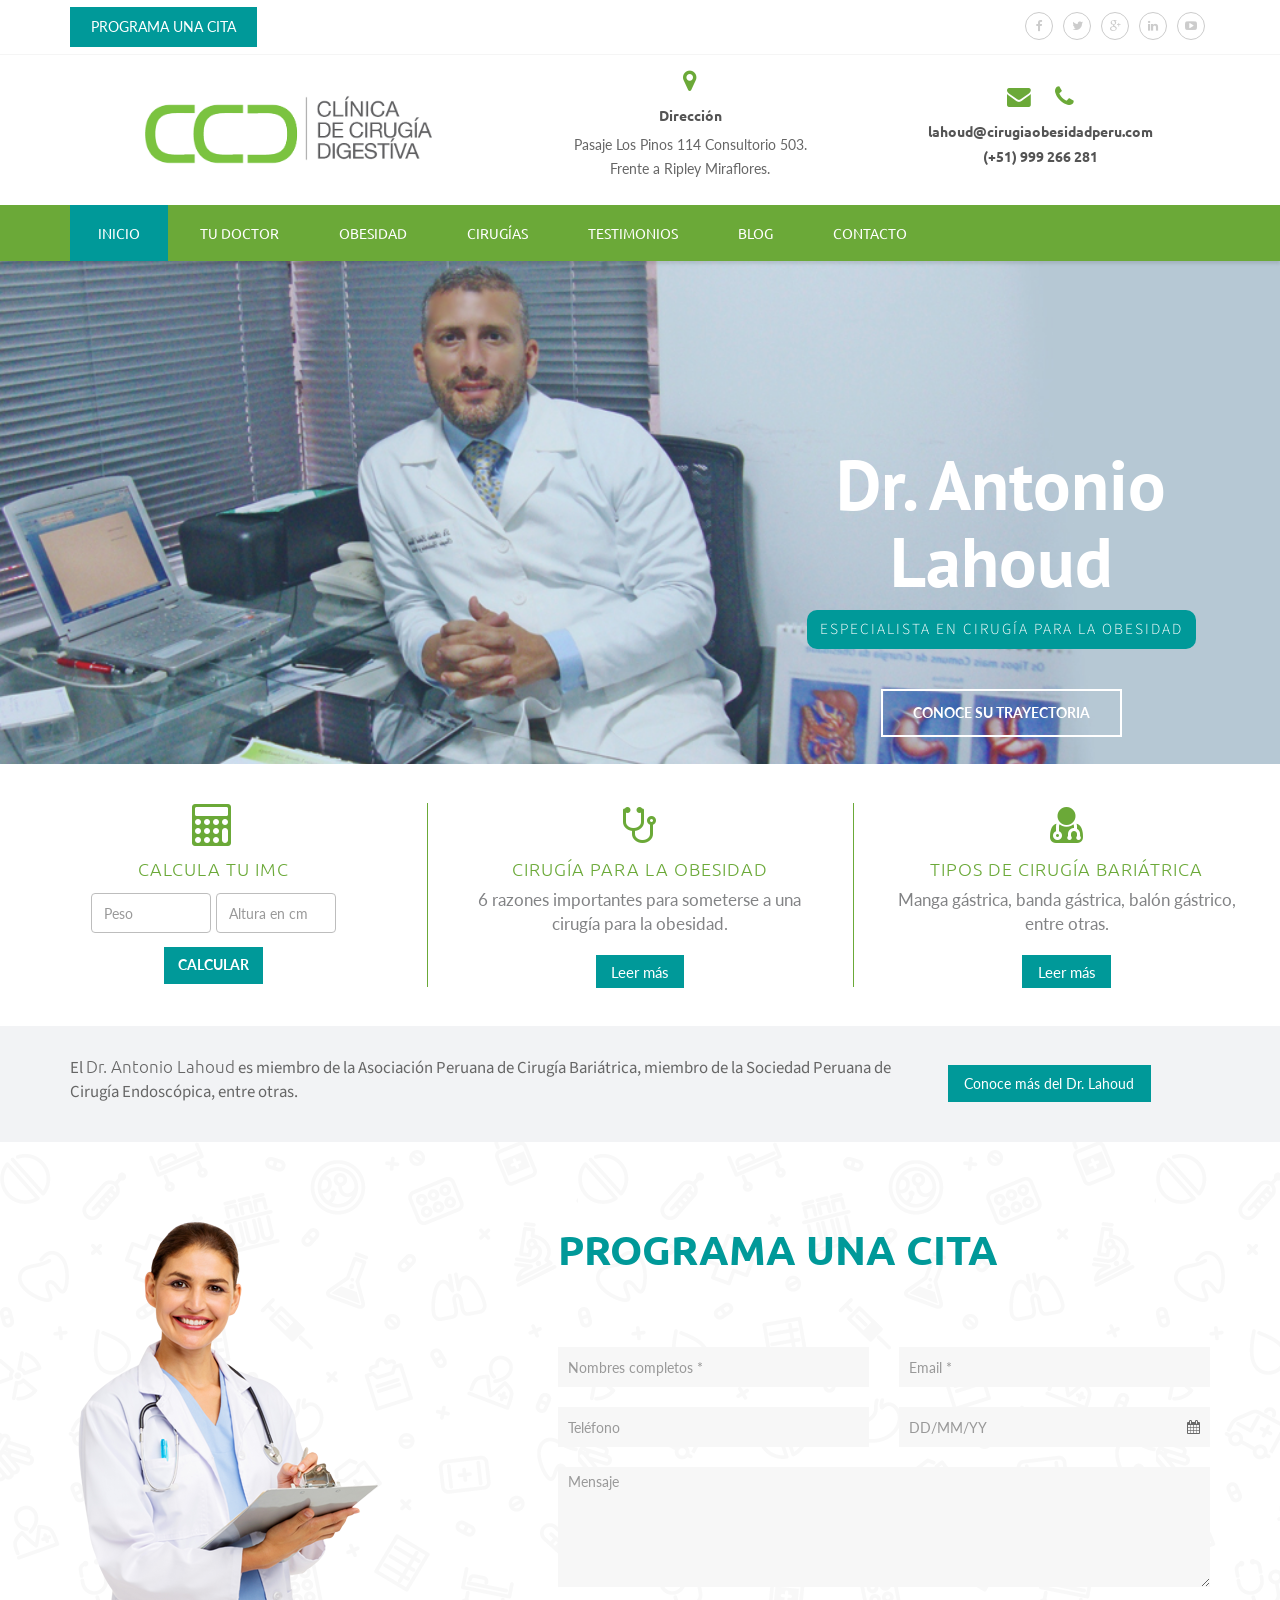
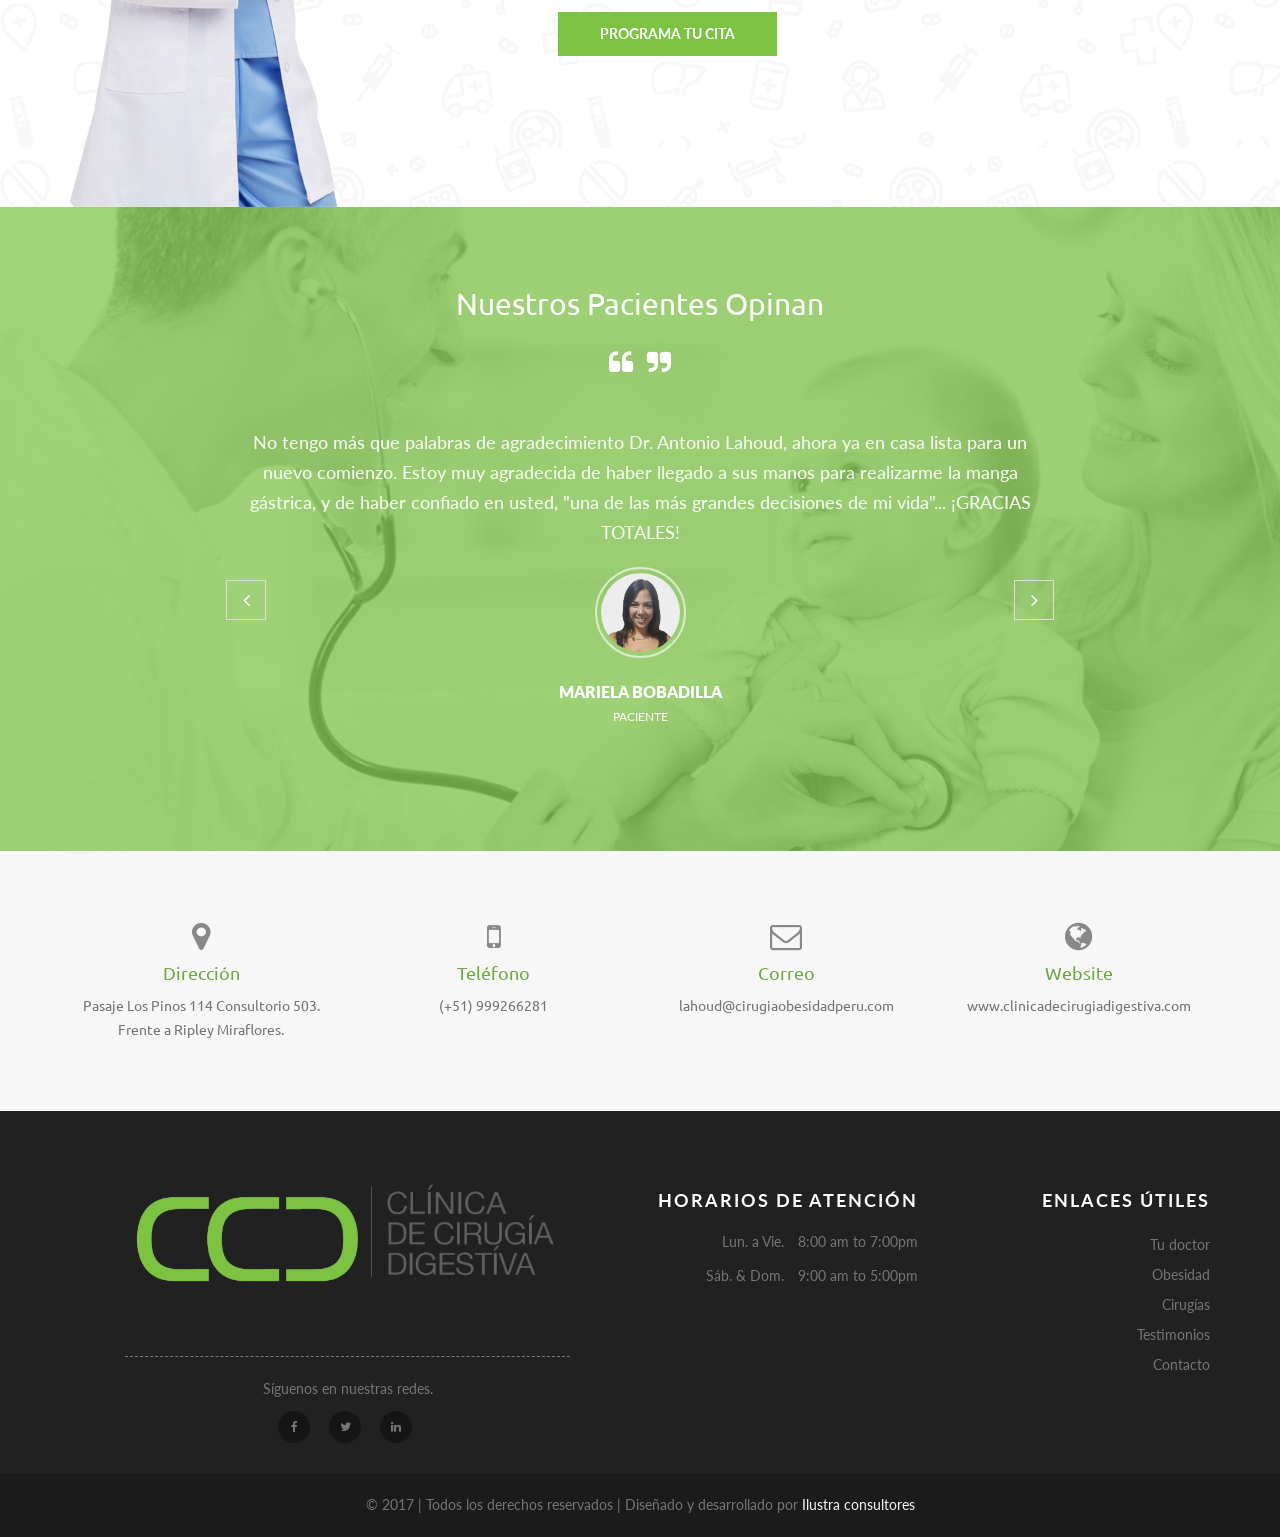
==== index.html @ 81f784bb "Avance website 50%" ====
<!DOCTYPE html>
<html lang="es">
<head>
<meta charset="utf-8">
<meta name="viewport" content="width=device-width, initial-scale=1">
<meta http-equiv="X-UA-Compatible" content="ie=edge">
<title>Dr. Antonio Lahoud | Cirujano Bariátrico </title>
<meta name="keywords" content="">
<meta name="description" content="">
<meta name="author" content="Dr. Antonio Lahoud">
<meta name="theme-color" content="#7bc340">
<link rel="apple-touch-icon" sizes="180x180" href="images/favicons/apple-touch-icon.png">
<link rel="icon" type="image/png" sizes="32x32" href="images/favicons/favicon-32x32.png">
<link rel="icon" type="image/png" sizes="16x16" href="images/favicons/favicon-16x16.png">
<link rel="manifest" href="images/favicons/manifest.json">
<link rel="mask-icon" href="images/favicons/safari-pinned-tab.svg" color="#5bbad5">

<!-- FONTS ONLINE -->
<link href='http://fonts.googleapis.com/css?family=Raleway:500,600,700,100,800,900,400,200,300' rel='stylesheet' type='text/css'>

<!--MAIN STYLE-->
<link href="css/bootstrap.min.css" rel="stylesheet" type="text/css">
<link href="css/main.css" rel="stylesheet" type="text/css">
<link href="css/style.css" rel="stylesheet" type="text/css">
<link href="css/responsive.css" rel="stylesheet" type="text/css">
<link href="css/animate.css" rel="stylesheet" type="text/css">
<link href="css/font-awesome.min.css" rel="stylesheet" type="text/css">
<link href="css/ionicons.min.css" rel="stylesheet" type="text/css">
<link href="css/version.css" rel="stylesheet" type="text/css">

<!-- HTML5 Shim and Respond.js IE8 support of HTML5 elements and media queries -->
<!-- WARNING: Respond.js doesn't work if you view the page via file:// -->
<!--[if lt IE 9]>
    <script src="https://oss.maxcdn.com/libs/html5shiv/3.7.0/html5shiv.js"></script>
    <script src="https://oss.maxcdn.com/libs/respond.js/1.4.2/respond.min.js"></script>
<![endif]-->

</head>
<body>

<!-- Page Wrap ===========================================-->
<div id="wrap">

  <!-- TOP BAR ===========================================-->
  <div class="top-bar light">
    <div class="container">
      <ul class="pull-left">
        <li class="btn-call"><a href="index.html">Programa una cita</a></li>
      </ul>

      <!-- SOCIAL ICONS ===========================================-->
      <ul class="social_icons">
        <li class="facebook"><a href="#."><i class="fa fa-facebook"></i> </a></li>
        <li class="twitter"><a href="#."><i class="fa fa-twitter"></i> </a></li>
        <li class="googleplus"><a href="#."><i class="fa fa-google-plus"></i> </a></li>
        <li class="linkedin"><a href="#."><i class="fa fa-linkedin"></i> </a></li>
        <li class="youtube"><a href="#."><i class="fa fa-youtube-play"></i> </a></li>
      </ul>
    </div>
  </div>
  <!-- HEADER ===========================================-->
  <header>
  <div class="container" id="header-brand">
    <div class="row">
      <div class="col-12 col-md-5 text-center item">
        <img src="images/logo.png" class="img-responsive" alt="">
      </div>
      <div class="col-12 col-md-3 text-center item">
        <i class="fa fa-map-marker"></i>
        <h4>Dirección</h4>
        <p>Pasaje Los Pinos 114 Consultorio 503. <br> Frente a Ripley Miraflores.</p>
      </div>
      <div class="col-12 col-md-4 text-center item">
        <i class="fa fa-envelope margin-r-20"></i>
        <i class="fa fa-phone"></i>
        <h4>lahoud@cirugiaobesidadperu.com</h4>
        <h4>(+51) 999 266 281</h4>
      </div>
    </div>
  </div>
  <div class="container-fluid" id="mainmenu">
    <!--======= LOGO =========-->
    <!--<div class="logo"> <a href="index.html"><img src="images/logo.png" alt="" ></a> </div>-->
    <!--======= NAVIGATION =========-->
     <nav class="webimenu container">
        <ul id="ownmenu" class="ownmenu">
          <li class="active"><a href="index.html">Inicio</a></li>
          <li><a href="02-about-us-1.html">Tu doctor</a></li>
          <li><a href="obesidad.html">Obesidad </a>
            <ul class="dropdown">
              <li><a href="services.html">SERVICES</a></li>
              <li><a href="services-1.html">SERVICES 2</a></li>
            </ul>
          </li>
          <li><a href="03-department.html">Cirugías </a> </li>
          <li><a href="05-doctors.html">Testimonios </a>
            <ul class="dropdown">
              <li><a href="gallery.html">GALLERY</a></li>
              <li><a href="gallery-2-col.html">GALLERY 2 col</a></li>
              <li><a href="gallery-3-col.html">GALLERY 3 col</a></li>
              <li><a href="gallery-4-col.html">GALLERY 4 col</a></li>
            </ul>
          </li>
          <li><a href="index.html">Blog</a>
            <!--======= MEGA MENU =========-->
            <div class="megamenu full-width">
              <div class="row nav-post">
                <div class="col-sm-6 boder-da-r">
                  <ul>
                    <li><a href="index.html">Home</a></li>
                    <li><a href="index-1.html">Home Slider</a></li>
                    <li><a href="index-2.html">Home 2</a></li>
                    <li><a href="index-header.html">header 1</a></li>
                    <li><a href="appointment.html">Appointment</a></li>
                    <li><a href="02-about-us.html">About</a></li>
                    <li><a href="02-about-us-1.html">About 2</a></li>
                    <li><a href="services.html">SERVICES</a></li>
                    <li><a href="services-1.html">SERVICES 2</a></li>
                    <li><a href="03-department.html">Department</a></li>
                    <li><a href="04-department-detail.html">Department Detail</a></li>
                    <li><a href="team.html">TEAM</a></li>
                    <li><a href="05-doctors.html">Doctors</a></li>
                    <li><a href="05-doctors-1.html">Doctors 2</a></li>
                  </ul>
                </div>
                <div class="col-sm-6">
                  <ul>
                    <li><a href="gallery.html">GALLERY</a></li>
                    <li><a href="gallery-2-col.html">GALLERY 2 col</a></li>
                    <li><a href="gallery-3-col.html">GALLERY 3 col</a></li>
                    <li><a href="gallery-4-col.html">GALLERY 4 col</a></li>
                    <li><a href="07-timetable.html">Timetable</a></li>
                    <li><a href="08-blog.html">Blog</a></li>
                    <li><a href="09-blog-single.html">Blog Single</a></li>
                    <li><a href="10-shop.html">Shop</a></li>
                    <li><a href="11-product-detail.html">Product Detail</a></li>
                    <li><a href="12-contact.html">Contact</a></li>
                    <li><a href="shortcodes.html">Shortcodes</a></li>
                    <li><a href="coming-soon.html">Coming Soon</a></li>
                    <li><a href="404.html">404</a></li>
                  </ul>
                </div>
              </div>
            </div>
          </li>
          <li><a href="12-contact.html">Contacto</a> </li>
        </ul>
      </nav>
    </div>
  </header>

  <!--======= BANNER =========-->
  <div class="home-3">
    <div id="banner" class="bnr-2">
      <div class="flex-banner">
        <ul class="slides">
          <!--======= SLIDER =========-->
          <li> <img src="images/slider-images/slider-1.jpg" alt="" >
            <div class="container">

              <!--======= SLIDER INNER DETAILS =========-->
              <div class="bnr-info caption right">
                <h2>Dr. Antonio Lahoud</h2>
                <p>Especialista en cirugía para la obesidad</p>

                <!-- Small Facts -->
                <a href="#." class="btn btn-1">Conoce su trayectoria</a> </div>
            </div>
          </li>

        </ul>
      </div>
    </div>
  </div>

  <!--======= CONTENT =========-->
  <div class="content">


    <!--======= SERVICES =========-->
    <section id="services">
      <div class="container-fluid">
        <ul class="row">
          <li class="col-md-4"> <i class="fa fa-calculator"></i>
            <h5>Calcula tu IMC</h5>
            <form class="form-imc text-center" action="" method="post">
              <div class="form-group row">
                <div class="col-md-4">
                  <input type="text" class="form-control col-lg-6" name="peso" placeholder="Peso"value="">
                </div>
                <div class="col-md-4">
                  <input type="text" name="altura" class="form-control col-sm-6" placeholder="Altura en cm"value="">
                </div>
              </div>
              <button class="btn btn-6" type="submit">Calcular</button>
            </form>
          </li>
          <li class="col-md-4"> <i class="fa fa-stethoscope"></i>
            <h5>Cirugía para la obesidad</h5>
            <p>6 razones importantes para someterse a una cirugía para la obesidad.</p>
            <a href="#">Leer más</a>
          </li>
          <li class="col-md-4"> <i class="fa fa-user-md"></i>
            <h5>Tipos de cirugía bariátrica</h5>
            <p>Manga gástrica, banda gástrica, balón gástrico, entre otras.</p>
            <a href="#">Leer más</a>
          </li>

        </ul>
      </div>
    </section>

    <section id="sign">
      <div class="container">
        <div class="row">
          <div class="col-md-9">
            <p>
              El <strong>Dr. Antonio Lahoud</strong> es miembro de la Asociación Peruana de Cirugía Bariátrica, miembro de la Sociedad Peruana de Cirugía Endoscópica, entre otras.
            </p>
          </div>
          <div class="col-md-3">
            <a href="#">Conoce más del Dr. Lahoud</a>
          </div>
        </div>
      </div>
    </section>

    <!--======= WHY CHOOSE US =========-->
    <!--<div id="why-choose">
      <div class="container">
        <div class="row">

          <!--Tittle--
          <div class="col-lg-3">
            <div class="tittle">
              <h2>Why Choose Us</h2>
            </div>
          </div>

          <!-- Services Row --
          <div class="col-lg-9">
            <ul class="row">

              <!-- Section --
              <li class="col-sm-4">
                <h6>Medical Counseling</h6>
                <p>Cum sociis natoque penatibus et magnis dis parturient montesmus. Nunc finibus sit amet gravida. </p>
              </li>
              <!-- Section --
              <li class="col-sm-4">
                <h6>Professional services</h6>
                <p>Cum sociis natoque penatibus et magnis dis parturient montesmus. Nunc finibus sit amet gravida. </p>
              </li>
              <!-- Section --
              <li class="col-sm-4">
                <h6>24 Hours service</h6>
                <p>Cum sociis natoque penatibus et magnis dis parturient montesmus. Nunc finibus sit amet gravida. </p>
              </li>
            </ul>
            <ul class="row">

              <!-- Section --
              <li class="col-sm-4">
                <h6>Qualified medical facilities</h6>
                <p>Cum sociis natoque penatibus et magnis dis parturient montesmus. Nunc finibus sit amet gravida. </p>
              </li>
              <!-- Section --
              <li class="col-sm-4">
                <h6>Top level doctors</h6>
                <p>Cum sociis natoque penatibus et magnis dis parturient montesmus. Nunc finibus sit amet gravida. </p>
              </li>
              <!-- Section --
              <li class="col-sm-4">
                <h6>Dedicated patient care</h6>
                <p>Cum sociis natoque penatibus et magnis dis parturient montesmus. Nunc finibus sit amet gravida. </p>
              </li>
            </ul>
          </div>
        </div>
      </div>

      <!-- Image Responsive --
      <div class="text-center"> <img class="img-responsive" src="images/why-choose-img.jpg" alt=""> </div>
    </div>-->

    <!--======= INTRO =========-
    <section class="intro">
      <div class="container">
        <div class="intro-in">
          <!--Tittle-
          <div class="tittle">
            <h3>We are a team of young
              professionals passionate in our work.</h3>
          </div>

          <!--Text Section-
          <ul class="row">
            <li class="col-md-6">
              <p>Duis autem vel eum iriure dolor in hendrerit n vuew lputate velit esse molestie consequat, vel illum dolore eufe ugiat nulla facilisis at vero.</p>
            </li>
            <li class="col-md-6">
              <p>Mirum est notare quam littera gothica, quam nunc putamus parum claram, anteposuerit litterarum seacula quarta decima quinta decima. </p>
            </li>
          </ul>
          <a href="#." class="btn">Make an appoitment</a> <a href="#." class="btn btn-1">View timetable</a> </div>
      </div>
    </section>-->

    <!--======= Blog =========-
    <section class="blog">
      <div class="container">

        <!--======= Blog POST 2nd ROW =========-
        <ul class="row">

          <!-- Blog Post 2 --
          <li class="col-md-4">
            <!-- Post Image --
            <div class="post-img up"> <img class="img-responsive" src="images/blog-img-2.jpg" alt="" > </div>
            <!-- Post Text Sec --
            <div class="col-md-12 text-section text-center"> <a href="#.">A Vital Measure: Your Surgeon’s Skill</a> <span>post by <strong>John Doe</strong> on <strong>April 5th, 2015</strong></span>
              <hr>
              <p>Claritas est etiam processus dynamicus, qui sequ itur mutationem consuetudium lectorum. Mirum est notare quam littera.</p>
            </div>
          </li>

          <!-- Blog Post 4 --
          <li class="col-md-4">
            <!-- Post Text Sec --
            <div class="text-section text-center"> <a href="#.">Spending More and Getting Less for Health Care</a> <span>post by <strong>John Doe</strong> on <strong>April 5th, 2015</strong></span>
              <hr>
              <p>Claritas est etiam processus dynamicus, qui sequ itur mutationem consuetudium lectorum. Mirum est notare quam littera.</p>
            </div>
            <!-- Post Image --
            <div class="post-img down"> <img class="img-responsive" src="images/blog-img-3.jpg" alt="" > </div>
          </li>

          <!-- Blog Post 4 --
          <li class="col-md-4">

            <!-- Post Image --
            <div class="post-img up"> <img class="img-responsive" src="images/blog-img-4.jpg" alt="" > </div>

            <!-- Post Text Sec --
            <div class="text-section text-center"> <a href="#.">Emergency Rooms Are No Place for the Elderly</a> <span>post by <strong>John Doe</strong> on <strong>April 5th, 2015</strong></span>
              <hr>
              <p>Claritas est etiam processus dynamicus, qui sequ itur mutationem consuetudium lectorum. Mirum est notare quam littera.</p>
            </div>
          </li>
        </ul>
      </div>
    </section>-->

    <!--======= MAKE AN APPOINTMENT =========-->
    <section class="make-oppient">
      <div class="appointment">
        <div class="container">
          <div class="row">
          <!--======= Image =========-->
            <div class="col-sm-5"> <img class="img-responsive" src="images/oppitent-img.png" alt="" > </div>
            <div class="col-sm-7">

              <!--======= FORM =========-->
              <div class="tittle">
                <h2>PROGRAMA UNA CITA</h2>
              </div>
              <form role="form" id="appointment" method="post">
                <ul class="row">
                  <li class="col-sm-6">
                    <input type="text" class="form-control" id="name" name="name" placeholder="Nombres completos * ">
                  </li>
                  <li class="col-sm-6">
                    <input type="email" class="form-control" id="email" name="email" placeholder="Email * ">
                  </li>
                  <li class="col-sm-6">
                    <input type="text" class="form-control"  name="phone" id="phone" placeholder="Teléfono" >
                  </li>
                  <!--<li class="col-sm-6">
                    <select class="form-control selectpicker" name="select1" id="select1">
                      <option selected>Select Department</option>
                      <option>Dental</option>
                      <option>Cardiology</option>
                      <option>For disabled</option>
                      <option>Ophthalmology</option>
                      <option>Emergency</option>
                      <option>X-ray</option>
                    </select>
                  </li>-->
                  <li class="col-sm-6">
                    <input type="text" name="datepicker" class="form-control" id="datepicker" placeholder="DD/MM/YY">
                    <i class="fa fa-calendar"></i> </li>
                  <li class="col-sm-12">
                    <textarea class="form-control" name="message" id="message" rows="5" placeholder="Mensaje"></textarea>
                  </li>
                  <li class="col-sm-12">
                    <button type="submit" value="submit" class="btn" id="btn_submit">Programa tu cita</button>
                  </li>
                </ul>
              </form>
            </div>
          </div>
        </div>
      </div>
    </section>

    <!--======= Department =========
    <section class="department">

      <!-- Tab Panel -
      <div role="tabpanel">
        <div class="dep-sec-nav ab-cnter">
          <!-- Nav tabs -
          <ul class="nav nav-tabs" role="tablist">
            <li role="presentation" class="active"><a href="#depart" role="tab" data-toggle="tab">OverView</a></li>
            <li role="presentation"><a href="#dental" role="tab" data-toggle="tab">Dental</a></li>
            <li role="presentation"><a href="#cardiology" role="tab" data-toggle="tab">Cardiology </a></li>
            <li role="presentation"><a href="#for-disabled" role="tab" data-toggle="tab">For disabled </a></li>
            <li role="presentation"><a href="#ophthalmology" role="tab" data-toggle="tab">Ophthalmology </a></li>
            <li role="presentation"><a href="#emergency" role="tab" data-toggle="tab"> Emergency </a></li>
            <li role="presentation"><a href="#x-ray" role="tab" data-toggle="tab"> X-ray</a></li>
          </ul>
        </div>

        <!-- Tab Content -
        <div class="tab-content">
          <div role="tabpanel" class="tab-pane fade in active" id="depart">
            <!-- Depatment Dental Background -
            <div class="dep-sec-img img-bg-dep">
              <!-- Depatment Dental Image --
              <div class="depart-bg-over"></div>
            </div>
            <!-- Depatment Text Section --
            <div class="dep-sec-txt text-left">
              <div class="tittle">
                <h2>Our Departments</h2>
              </div>
              <p>We are a team of young professionals passionate in our work. We work in a friendly and efficient using the latest technologies and sharing our expertise to make a diagnosis and implement cutting-edge therapies.</p>
              <br>
              <p>Claritas est etiam processus dynamicus, qui sequitur mut ationem consuetudium lectorum. Mirum est notare quam littera gothica, quam nunc putamus parum claram, antep osuerit litterarum formas humanitatis per seacula quarta decima et quinta decima. </p>
              <!-- Small Facts --
              <ul class="fact row">
                <li class="col-sm-6">
                  <p><i class="ion-erlenmeyer-flask"></i>Qualified Staff of Doctors</p>
                </li>
                <li class="col-sm-6">
                  <p><i class="ion-erlenmeyer-flask"></i>Feel like you are at Home Services</p>
                </li>
                <li class="col-sm-6">
                  <p><i class="ion-erlenmeyer-flask"></i>24x7 Emergency Services</p>
                </li>
                <li class="col-sm-6">
                  <p><i class="ion-erlenmeyer-flask"></i>Save your Money and Time with us</p>
                </li>
                <li class="col-sm-6">
                  <p><i class="ion-erlenmeyer-flask"></i>Medicine Research</p>
                </li>
                <li class="col-sm-6">
                  <p><i class="ion-erlenmeyer-flask"></i>Dental Care</p>
                </li>
                <li class="col-sm-6">
                  <p><i class="ion-erlenmeyer-flask"></i>Medical Consulting</p>
                </li>
                <li class="col-sm-6">
                  <p><i class="ion-erlenmeyer-flask"></i>Blood Bank</p>
                </li>
              </ul>
              <!-- BTN --
              <a href="#." class="btn"> View Our Services</a>
              <!-- BTN 1 --
              <a href="#." class="btn btn-1 margin-l-20"> CONTACT US</a> </div>
          </div>

          <!-- Dental Depatment --
          <div role="tabpanel" class="tab-pane fade" id="dental">
            <!-- Depatment Dental Background --
            <div class="dep-sec-img img-bg-dep">
              <!-- Depatment Dental Image --
              <div class="dentel-bg"></div>
            </div>
            <!-- Depatment Text Section --
            <div class="dep-sec-txt">
              <div class="tittle">
                <h2>Dental</h2>
              </div>
              <p>We are a team of young professionals passionate in our work. We work in a friendly and efficient using the latest technologies and sharing our expertise to make a diagnosis and implement cutting-edge therapies.</p>
              <p> We work in a friendly and efficient using the latest technologies and sharing our expertise to make a diagnosis.</p>
              <br>
              <p>Claritas est etiam processus dynamicus, qui sequitur mut ationem consuetudium lectorum. Mirum est notare quam littera gothica, quam nunc putamus parum claram, antep osuerit litterarum formas humanitatis per seacula quarta decima et quinta decima. </p>
              <!-- Small Facts -
              <ul class="fact row">
                <li class="col-sm-6">
                  <p><i class="ion-erlenmeyer-flask"></i>Qualified Staff of Doctors</p>
                </li>
                <li class="col-sm-6">
                  <p><i class="ion-erlenmeyer-flask"></i>Feel like you are at Home Services</p>
                </li>
                <li class="col-sm-6">
                  <p><i class="ion-erlenmeyer-flask"></i>24x7 Emergency Services</p>
                </li>
                <li class="col-sm-6">
                  <p><i class="ion-erlenmeyer-flask"></i>Save your Money and Time with us</p>
                </li>
                <li class="col-sm-6">
                  <p><i class="ion-erlenmeyer-flask"></i>Medicine Research</p>
                </li>
                <li class="col-sm-6">
                  <p><i class="ion-erlenmeyer-flask"></i>Dental Care</p>
                </li>
                <li class="col-sm-6">
                  <p><i class="ion-erlenmeyer-flask"></i>Medical Consulting</p>
                </li>
                <li class="col-sm-6">
                  <p><i class="ion-erlenmeyer-flask"></i>Blood Bank</p>
                </li>
              </ul>
              <!-- BTN -
              <a href="#." class="btn"> View Our Services</a>
              <!-- BTN 1 -
              <a href="#." class="btn btn-1 margin-l-20"> CONTACT US</a> </div>
          </div>

          <!-- Cardiology Depatment -
          <div role="tabpanel" class="tab-pane fade" id="cardiology">
            <!-- Depatment Dental Background -
            <div class="dep-sec-img img-bg-dep">
              <!-- Depatment Dental Image -
              <div class="cardio-bg"></div>
            </div>
            <!-- Depatment Text Section -
            <div class="dep-sec-txt">
              <div class="tittle">
                <h2>Cardiology</h2>
              </div>
              <p>We are a team of young professionals passionate in our work. We work in a friendly and efficient using the latest technologies and sharing our expertise</p>
              <br>
              <p>Claritas est etiam processus dynamicus,to make a diagnosis and implement cutting-edge therapies. qui sequitur mut ationem consuetudium lectorum. Mirum est notare quam littera gothica, quam nunc putamus parum claram, antep osuerit litterarum formas humanitatis per seacula quarta decima et quinta decima. </p>
              <!-- Small Facts -
              <ul class="fact row">
                <li class="col-sm-6">
                  <p><i class="ion-erlenmeyer-flask"></i>Qualified Staff of Doctors</p>
                </li>
                <li class="col-sm-6">
                  <p><i class="ion-erlenmeyer-flask"></i>Feel like you are at Home Services</p>
                </li>
                <li class="col-sm-6">
                  <p><i class="ion-erlenmeyer-flask"></i>24x7 Emergency Services</p>
                </li>
                <li class="col-sm-6">
                  <p><i class="ion-erlenmeyer-flask"></i>Save your Money and Time with us</p>
                </li>
                <li class="col-sm-6">
                  <p><i class="ion-erlenmeyer-flask"></i>Medicine Research</p>
                </li>
                <li class="col-sm-6">
                  <p><i class="ion-erlenmeyer-flask"></i>Dental Care</p>
                </li>
                <li class="col-sm-6">
                  <p><i class="ion-erlenmeyer-flask"></i>Medical Consulting</p>
                </li>
                <li class="col-sm-6">
                  <p><i class="ion-erlenmeyer-flask"></i>Blood Bank</p>
                </li>
              </ul>
              <!-- BTN -
              <a href="#." class="btn"> View Our Services</a>
              <!-- BTN 1 -
              <a href="#." class="btn btn-1 margin-l-20"> CONTACT US</a> </div>
          </div>

          <!-- For-Disabled Depatment -
          <div role="tabpanel" class="tab-pane fade" id="for-disabled">
            <!-- Depatment Dental Background -
            <div class="dep-sec-img img-bg-dep">
              <!-- Depatment Dental Image -
              <div class="for-dis-bg"></div>
            </div>
            <!-- Depatment Text Section -
            <div class="dep-sec-txt">
              <div class="tittle">
                <h2>For Disabled</h2>
              </div>
              <p>We are a team of young professionals passionate in our work. We work in a friendly and efficient using the latest technologies and sharing our expertise to make a diagnosis and implement cutting-edge therapies.</p>
              <br>
              <p>Claritas est etiam processus dynamicus, qui sequitur mut ationem consuetudium lectorum. Mirum est notare quam littera gothica, quam nunc putamus parum claram, antep osuerit litterarum formas humanitatis per seacula quarta decima et quinta decima. </p>
              <!-- Small Facts -
              <ul class="fact row">
                <li class="col-sm-6">
                  <p><i class="ion-erlenmeyer-flask"></i>Qualified Staff of Doctors</p>
                </li>
                <li class="col-sm-6">
                  <p><i class="ion-erlenmeyer-flask"></i>Feel like you are at Home Services</p>
                </li>
                <li class="col-sm-6">
                  <p><i class="ion-erlenmeyer-flask"></i>24x7 Emergency Services</p>
                </li>
                <li class="col-sm-6">
                  <p><i class="ion-erlenmeyer-flask"></i>Save your Money and Time with us</p>
                </li>
                <li class="col-sm-6">
                  <p><i class="ion-erlenmeyer-flask"></i>Medicine Research</p>
                </li>
                <li class="col-sm-6">
                  <p><i class="ion-erlenmeyer-flask"></i>Dental Care</p>
                </li>
                <li class="col-sm-6">
                  <p><i class="ion-erlenmeyer-flask"></i>Medical Consulting</p>
                </li>
                <li class="col-sm-6">
                  <p><i class="ion-erlenmeyer-flask"></i>Blood Bank</p>
                </li>
              </ul>
              <!-- BTN -
              <a href="#." class="btn"> View Our Services</a>
              <!-- BTN 1 -
              <a href="#." class="btn btn-1 margin-l-20"> CONTACT US</a> </div>
          </div>

          <!-- Ophthalmology Depatment -
          <div role="tabpanel" class="tab-pane fade" id="ophthalmology">
            <!-- Depatment Dental Background -
            <div class="dep-sec-img img-bg-dep">
              <!-- Depatment Dental Image -
              <div class="opth-bg"></div>
            </div>
            <!-- Depatment Text Section -
            <div class="dep-sec-txt">
              <div class="tittle">
                <h2>Ophthalmology</h2>
              </div>
              <p>We are a team of young professionals passionate in our work. We work in a friendly and efficient using the latest technologies and sharing our expertise to make a diagnosis and implement cutting-edge therapies.</p>
              <br>
              <p>Claritas est etiam processus dynamicus, qui sequitur mut ationem consuetudium lectorum. Mirum est notare quam littera gothica, quam nunc putamus parum claram, antep osuerit litterarum formas humanitatis per seacula quarta decima et quinta decima. </p>
              <!-- Small Facts -
              <ul class="fact row">
                <li class="col-sm-6">
                  <p><i class="ion-erlenmeyer-flask"></i>Qualified Staff of Doctors</p>
                </li>
                <li class="col-sm-6">
                  <p><i class="ion-erlenmeyer-flask"></i>Feel like you are at Home Services</p>
                </li>
                <li class="col-sm-6">
                  <p><i class="ion-erlenmeyer-flask"></i>24x7 Emergency Services</p>
                </li>
                <li class="col-sm-6">
                  <p><i class="ion-erlenmeyer-flask"></i>Save your Money and Time with us</p>
                </li>
                <li class="col-sm-6">
                  <p><i class="ion-erlenmeyer-flask"></i>Medicine Research</p>
                </li>
                <li class="col-sm-6">
                  <p><i class="ion-erlenmeyer-flask"></i>Dental Care</p>
                </li>
                <li class="col-sm-6">
                  <p><i class="ion-erlenmeyer-flask"></i>Medical Consulting</p>
                </li>
                <li class="col-sm-6">
                  <p><i class="ion-erlenmeyer-flask"></i>Blood Bank</p>
                </li>
              </ul>
              <!-- BTN -
              <a href="#." class="btn"> View Our Services</a>
              <!-- BTN 1 -
              <a href="#." class="btn btn-1 margin-l-20"> CONTACT US</a> </div>
          </div>

          <!-- Emergency Depatment -
          <div role="tabpanel" class="tab-pane fade" id="emergency">
            <!-- Depatment Dental Background -
            <div class="dep-sec-img img-bg-dep">
              <!-- Depatment Dental Image -
              <div class="emer-bg"></div>
            </div>
            <!-- Depatment Text Section -
            <div class="dep-sec-txt">
              <div class="tittle">
                <h2>Emergency</h2>
              </div>
              <p>We are a team of young professionals passionate in our work. We work in a friendly and efficient using the latest technologies and sharing our expertise </p>
              <br>
              <p>Claritas est etiam processus dynamicus,to make a diagnosis and implement cutting-edge therapies. qui sequitur mut ationem consuetudium lectorum. Mirum est notare quam littera gothica, quam nunc putamus parum claram, antep osuerit litterarum formas humanitatis per seacula quarta decima et quinta decima. </p>
              <!-- Small Facts -
              <ul class="fact row">
                <li class="col-sm-6">
                  <p><i class="ion-erlenmeyer-flask"></i>Qualified Staff of Doctors</p>
                </li>
                <li class="col-sm-6">
                  <p><i class="ion-erlenmeyer-flask"></i>Feel like you are at Home Services</p>
                </li>
                <li class="col-sm-6">
                  <p><i class="ion-erlenmeyer-flask"></i>24x7 Emergency Services</p>
                </li>
                <li class="col-sm-6">
                  <p><i class="ion-erlenmeyer-flask"></i>Save your Money and Time with us</p>
                </li>
                <li class="col-sm-6">
                  <p><i class="ion-erlenmeyer-flask"></i>Medicine Research</p>
                </li>
                <li class="col-sm-6">
                  <p><i class="ion-erlenmeyer-flask"></i>Dental Care</p>
                </li>
                <li class="col-sm-6">
                  <p><i class="ion-erlenmeyer-flask"></i>Medical Consulting</p>
                </li>
                <li class="col-sm-6">
                  <p><i class="ion-erlenmeyer-flask"></i>Blood Bank</p>
                </li>
              </ul>
              <!-- BTN -
              <a href="#." class="btn"> View Our Services</a>
              <!-- BTN 1 -
              <a href="#." class="btn btn-1 margin-l-20"> CONTACT US</a> </div>
          </div>

          <!-- X Ray Depatment -
          <div role="tabpanel" class="tab-pane fade" id="x-ray">
            <!-- Depatment Dental Background -
            <div class="dep-sec-img img-bg-dep">
              <!-- X RAY BACKGROUND IMAGE -
              <div class="x-ray-bg"></div>
            </div>

            <!-- Depatment Text Section -
            <div class="dep-sec-txt">
              <div class="tittle">
                <h2>X Ray</h2>
              </div>
              <p>We are a team of young professionals passionate in our work. We work in a friendly and efficient using the latest technologies and sharing our expertise</p>
              <br>
              <p>Claritas est etiam processus dynamicus,to make a diagnosis and implement cutting-edge therapies. qui sequitur mut ationem consuetudium lectorum. Mirum est notare quam littera gothica, quam nunc putamus parum claram, antep osuerit litterarum formas humanitatis per seacula quarta decima et quinta decima. </p>
              <!-- Small Facts -
              <ul class="fact row">
                <li class="col-sm-6">
                  <p><i class="ion-erlenmeyer-flask"></i>Qualified Staff of Doctors</p>
                </li>
                <li class="col-sm-6">
                  <p><i class="ion-erlenmeyer-flask"></i>Feel like you are at Home Services</p>
                </li>
                <li class="col-sm-6">
                  <p><i class="ion-erlenmeyer-flask"></i>24x7 Emergency Services</p>
                </li>
                <li class="col-sm-6">
                  <p><i class="ion-erlenmeyer-flask"></i>Save your Money and Time with us</p>
                </li>
                <li class="col-sm-6">
                  <p><i class="ion-erlenmeyer-flask"></i>Medicine Research</p>
                </li>
                <li class="col-sm-6">
                  <p><i class="ion-erlenmeyer-flask"></i>Dental Care</p>
                </li>
                <li class="col-sm-6">
                  <p><i class="ion-erlenmeyer-flask"></i>Medical Consulting</p>
                </li>
                <li class="col-sm-6">
                  <p><i class="ion-erlenmeyer-flask"></i>Blood Bank</p>
                </li>
              </ul>
              <!-- BTN -
              <a href="#." class="btn"> View Our Services</a>
              <!-- BTN 1 -
              <a href="#." class="btn btn-1 margin-l-20"> CONTACT US</a> </div>
          </div>
        </div>
      </div>
    </section>-->

   <!--======= TESTIMONILAS =========-->
    <section id="prople-says">
      <div class="overlay">
        <div class="container">

          <!--======= TITTLE =========-->
          <div class="tittle tittle-2 ">
            <h3>Nuestros pacientes opinan</h3>
          </div>
          <div class="qou"> <i class="fa fa-quote-left"></i> <i class="fa fa-quote-right"></i> </div>
          <div class="testi">
            <div class="testi-slide">
              <div class="item">
                <p>No tengo más que palabras de agradecimiento Dr. Antonio Lahoud, ahora ya en casa lista para un nuevo comienzo. Estoy muy agradecida de haber llegado a sus manos para realizarme la manga gástrica, y de haber confiado en usted, "una de las más grandes decisiones de mi vida"... ¡GRACIAS TOTALES!</p>
                <div class="avatar"><img src="images/mariela.png" alt="" ></div>
                <h5>Mariela Bobadilla</h5>
                <span>Paciente</span> </div>
              <div class="item">
                <p>Mi nombre es Silvia, me operaron el 13 de abril de del 2012 pesando 125 kg y soy de baja estatura. Tengo 26 años y ya llevo un año de operada y he perdido 63 kg. Mi salud nunca ha estado de lo mejor como ahora que me siento súper saludable y ágil, y en un año yo no he tenido ninguna complicación.</p>
                <div class="avatar"><img src="images/silvia.png" alt="" ></div>
                <h5>Silvia Nelly Puga</h5>
                <span>Paciente</span> </div>
            </div>
          </div>
        </div>
      </div>
    </section>

    <!--======= Contact Info =========-->
    <section class="contact-info">
      <div class="container">

        <!--Address-->
        <ul class="row">
          <li class="col-md-3"> <i class="fa fa-map-marker"></i>
            <h5>Dirección</h5>
            <p>Pasaje Los Pinos 114 Consultorio 503. Frente a Ripley Miraflores.</p>
          </li>

          <!--Hot line-->
          <li class="col-md-3"> <i class="fa fa-mobile"></i>
            <h5>Teléfono</h5>
            <p>(+51) 999266281</p>
          </li>

          <!--Email Contact-->
          <li class="col-md-3"> <i class="fa fa-envelope-o"></i>
            <h5>Correo</h5>
            <p>lahoud@cirugiaobesidadperu.com</p>
          </li>

          <!--Website-->
          <li class="col-md-3"> <i class="fa fa-globe"></i>
            <h5>Website</h5>
            <p>www.clinicadecirugiadigestiva.com </p>
          </li>
        </ul>
      </div>
    </section>
  </div>

  <!--======= FOOTER =========-->
  <footer>
    <div class="container">

      <!-- Row -->
      <div class="row">

        <!-- Latest Tweet -
        <div class="col-md-3">
          <div class="latest-tweet">
            <h5>Latest tweets</h5>
            <ul>

              <!--Tweet 1 -
              <li>
                <p><span>@medikal</span> Sweets and Bakers
                  WordPress Theme' on @EnvatoMarket by themefore<a href="#."> http://t.co/we8Kf0</a></p>
                <span class="date"> - Thursday April 9, 2015</span> </li>

              <!--Tweet 2 -
              <li>
                <p><span>@medikal</span> In hendrerit in molestie consequat in <a href="#."> http://t.co/we8Kf0</a></p>
                <span class="date"> - Thursday April 9, 2015</span> </li>

              <!--Tweet 3 -
              <li>
                <p><span>@medikal</span> Duis autem vel eum iriure <span>@medikal</span> dolor in hendrerit in molestie consequat <a href="#."> http://t.co/we8Kf0</a></p>
                <span class="date"> - Thursday April 9, 2015</span> </li>
            </ul>
          </div>
        </div>-->

        <!-- About Us -->
        <div class="col-md-6">
          <div class="small-info"> <img src="images/logofoot.png" class="img-responsive" alt="">
            <ul class="social_icons">
              <p>Síguenos en nuestras redes.</p>
              <li class="facebook"><a href="#."><i class="fa fa-facebook"></i> </a></li>
              <li class="twitter"><a href="#."><i class="fa fa-twitter"></i> </a></li>
              <li class="linkedin"><a href="#."><i class="fa fa-linkedin"></i> </a></li>
            </ul>

            <!-- News Letter -
            <h5>register newsletter</h5>
            <form>
              <input type="email" placeholder="Enter your email here" required>
              <button type="submit"> Subscribe</button>
            </form>-->
          </div>
        </div>

        <!-- Patient Guide -->
        <div class="col-md-3">
          <div class="links text-right">
            <div class="timing">
              <h5>Horarios de atención</h5>
              <p>Lun. a Vie. <span> 8:00 am to 7:00pm</span></p>
              <p>Sáb. & Dom. <span>9:00 am to 5:00pm</span></p>
            </div>
          </div>
        </div>
        <div class="col-md-3">
          <div class="links text-right">
            <h5>Enlaces útiles</h5>
            <ul>
              <li><a href="#.">Tu doctor</a></li>
              <li><a href="#."> Obesidad</a></li>
              <li><a href="#."> Cirugías</a></li>
              <li><a href="#."> Testimonios</a></li>
              <li><a href="#."> Contacto</a></li>
            </ul>

            <!-- Timing -->
          </div>
        </div>
      </div>
    </div>

    <!-- Rights -->
    <div class="rights">
      <p>&copy; 2017 | Todos los derechos reservados | Diseñado y desarrollado por <a href="http://www.ilustraconsultores.com">Ilustra consultores</a></p>
    </div>
  </footer>
</div>
<!-- Wrap End -->
<script src="js/jquery-1.11.0.min.js"></script>
<script src="js/bootstrap.min.js"></script>
<script src="js/own-menu.js"></script>
<script src="js/owl.carousel.min.js"></script>
<script src="js/jquery.superslides.js"></script>
<script src="js/masonry.pkgd.min.js"></script>
<script src="js/jquery.stellar.min.js"></script>
<script src="js/jquery-ui-1.10.3.custom.js"></script>
<script src="js/jquery.magnific-popup.min.js"></script>
<script src="js/jquery.isotope.min.js"></script>
<script src="js/jquery.flexslider-min.js"></script>
<script src="js/appointment.js"></script>
<script src="js/jquery.downCount.js"></script>
<script src="js/counter.js"></script>
<script src="js/main.js"></script>
</body>
</html>
---- css/main.css ----
/* MENU CONFIGURATION
**********************************************************/
.ownmenu {
	width: 100%;
	margin: 0;
	list-style: none;
}
.ownmenu li {
	display: inline-block;
}
.ownmenu a {
	-o-transition: all .3s linear;
	-webkit-transition: all .3s linear;
	-moz-transition: all .3s linear;
	transition: all .3s linear;
	outline: none;
	z-index: 10;
}
/* DROPDOWN CONFIGURATION
**********************************************************/
.ownmenu ul.dropdown, .ownmenu ul.dropdown li ul.dropdown {
	list-style: none;
	margin: 0;
	padding: 0;
	display: none;
	position: absolute;
	z-index: 99;
	padding-left: 0px;
	width: 250px;
	background: none;
}
.ownmenu ul.dropdown {
	top: 80px;
}
.ownmenu ul.dropdown li ul.dropdown {
	left: 100%;
	top: inherit;
}
.ownmenu ul.dropdown li {
	clear: both;
	width: 100%;
}
.ownmenu ul.dropdown li a {
	width: 100%;
	padding: 12px 24px 12px;
	display: inline-block;
	float: left;
	clear: both;
	text-decoration: none;
	color: #999;
	box-sizing: border-box;
	-moz-box-sizing: border-box;
	-webkit-box-sizing: border-box;
}
.ownmenu ul.dropdown li:hover > a {
	background: #e0e0e0;
	color: #555;
}
/* dropdowns to left side */
.ownmenu ul.dropdown li ul.dropdown.left {
	left: auto;
	right: 100%;
}
/* SUBMENU INDICATORS
**********************************************************/
.ownmenu .indicator {
	position: relative;
	right: 5px;
	font-size: 14px;
	float: right;
}
.ownmenu ul li .indicator {
	font-size: 12px;
	top: 1px;
	left: 10px;
}
/* MEGAMENU
**********************************************************/
.ownmenu > li > .megamenu {
	position: absolute;
	display: none;
	background: #fff;
	width: 25%;
	top: 80px;
	font-size: 12px;
	color: #999;
	z-index: 99;
	padding:0 0px;
	-webkit-box-sizing: border-box;
	-moz-box-sizing: border-box;
	box-sizing: border-box;
}
/* megamenu list */
.ownmenu li > .megamenu ul {
	margin: 0 0 20px 0;
	float: left;
	padding: 0;
	display: block;
	position: relative;
}
.ownmenu li > .megamenu ul li {
	width: 100%;
	padding:0px;
}
.ownmenu li > .megamenu ul li.title {
	margin: 0 0 8px;
	padding: 0 0 5px;
	font-size: 14px;
	border-bottom: solid 1px #666;
}
/* megamenu h5 */
.ownmenu li > .megamenu h5 {
	width: 100%;
	margin: 0;
	padding: 0;
}
/* megamenu links */
.ownmenu li > .megamenu a {
	color: #999;
	text-decoration: none;
	font-size: 12px;
	-webkit-transition: color 0.3s linear;
	-moz-transition: color 0.3s linear;
	-o-transition: color 0.3s linear;
	transition: color 0.3s linear;
}
.ownmenu li > .megamenu a:hover {
	color: #dedede;
}
/* megamenu images */
.ownmenu .megamenu img {
	width: 100%;
	-webkit-transition: border 0.3s linear;
	-moz-transition: border 0.3s linear;
	-o-transition: border 0.3s linear;
	transition: border 0.3s linear;
}
/* to fix right attribute on submenus (menu aligned to left (default)) */
.ownmenu > li.fix-sub > .megamenu, .ownmenu > li.fix-sub > .megamenu.half-width, .ownmenu > li.fix-sub > .dropdown {
	right: 0;
}
/* MEGAMENU WIDTHS
**********************************************************/
.ownmenu > li > .megamenu.half-width {
	width: 50%;
}
.ownmenu > li > .megamenu.full-width {
	width: 100%;
	left: 0;
}
/* MEGAMENU FORM CONFIGURATION
**********************************************************/
.ownmenu li > .megamenu form {
	width: 100%;
}
/* megamenu inputs */
.ownmenu li > .megamenu form input[type="text"], .ownmenu li > .megamenu form textarea {
	padding: 5px;
	color: #999;
	background: #444;
	font-size: 14px;
	border: solid 1px transparent;
	outline: none;
	-webkit-box-sizing: border-box;
	-moz-box-sizing: border-box;
	box-sizing: border-box;
	-webkit-transition: border 0.3s linear;
	-moz-transition: border 0.3s linear;
	-o-transition: border 0.3s linear;
	transition: border 0.3s linear;
}
.ownmenu li > .megamenu form input[type="text"]:focus, .ownmenu li > .megamenu form textarea:focus {
	border-color: #e0e0e0;
}
.ownmenu li > .megamenu form input[type="text"] {
	width: 100%;
	margin-top: 10px;
}
.ownmenu li > .megamenu form textarea {
	width: 100%;
	margin-top: 10px;
}
.ownmenu li > .megamenu form input[type="submit"] {
	width: 25%;
	float: right;
	height: 30px;
	margin-top: 10px;
	border: none;
	cursor: pointer;
	background: #444;
	color: #777;
	-webkit-transition: background 0.3s linear;
	-moz-transition: background 0.3s linear;
	-o-transition: background 0.3s linear;
	transition: background 0.3s linear;
}
.ownmenu li > .megamenu form input[type="submit"]:hover {
	background: #e0e0e0;
	color: #555;
}
/* MEGAMENU GRID SYSTEM
**********************************************************/
.megamenu .row {
	width: 100%;
	margin-top: 15px;
}
.megamenu .row:first-child {
	margin-top: 0;
}
.megamenu .row:before, .megamenu .row:after {
	display: table;
	content: "";
	line-height: 0;
}
.megamenu .row:after {
	clear: both;
}
.megamenu .row .col1, .megamenu .row .col2, .megamenu .row .col3, .megamenu .row .col4, .megamenu .row .col5, .megamenu .row .col6 {
	display: block;
	width: 100%;
	min-height: 20px;
	float: left;
	margin-left: 2.127659574468085%;
	-webkit-box-sizing: border-box;
	-moz-box-sizing: border-box;
	box-sizing: border-box;
}
.megamenu .row [class*="col"]:first-child {
	margin-left: 0;
}
.megamenu .row .col1 {
	width: 14.893617021276595%;
}
.megamenu .row .col2 {
	width: 31.914893617021278%;
}
.megamenu .row .col3 {
	width: 48.93617021276595%;
}
.megamenu .row .col4 {
	width: 65.95744680851064%;
}
.megamenu .row .col5 {
	width: 82.97872340425532%;
}
.megamenu .row .col6 {
	width: 100%;
}
/* RIGHT ALIGNMENT (MENU ITEM)
**********************************************************/
.ownmenu > li.right {
	float: right;
}
.ownmenu > li.right > .megamenu, .ownmenu > li.right > .megamenu.half-width, .ownmenu > li.right > .dropdown {
	right: 0;
}
/* to fix right attribute on submenus (menu aligned to right) */
.ownmenu > li.jsright {
	float: right;
}
.ownmenu > li.jsright.last > .megamenu, .ownmenu > li.jsright.last > .megamenu.half-width, .ownmenu > li.jsright.last > .dropdown {
	right: 0;
}
/* ICONS (FONT AWESOME)
**********************************************************/
.ownmenu > li > a > i {
	line-height: 23px !important;
	margin-right: 6px;
	font-size: 18px;
	float: left;
}
/* COLLAPSIBLE MENU
**********************************************************/
.ownmenu > li.showhide {
	display: none;
	width: 100%;
	height: 50px;
	cursor: pointer;
	color: #999;
}
.ownmenu > li.showhide span.title {
	margin: 15px 0 0 25px;
	float: left;
}
.ownmenu > li.showhide span.icon {
	margin: 17px 20px;
	float: right;
}
.ownmenu > li.showhide .icon em {
	margin-bottom: 3px;
	display: block;
	width: 20px;
	height: 2px;
	background: #999;
}
/* RESPONSIVE LAYOUT
**********************************************************/
@media (max-width: 767px) {
.ownmenu > li {
	display: block;
	width: 100%;
	box-sizing: border-box;
	-moz-box-sizing: border-box;
	-webkit-box-sizing: border-box;
}
.ownmenu > li > a {
	padding: 15px 25px;
}
.ownmenu a {
	width: 100%;
	box-sizing: border-box;
	-moz-box-sizing: border-box;
	-webkit-box-sizing: border-box;
}
.ownmenu ul.dropdown, .ownmenu ul.dropdown li ul.dropdown {
	width: 100% !important;
	left: 0;
	position: static !important;
	border: none;
	box-sizing: border-box;
	-moz-box-sizing: border-box;
	-webkit-box-sizing: border-box;
}
.ownmenu ul.dropdown li {
	background: #fff !important;
	border: none;
}
.ownmenu ul.dropdown > li > a {
	padding-left: 40px !important;
}
.ownmenu > li > .megamenu {
	width: 100% !important;
	position: static;
	border-top: none;
}
.ownmenu > li > .megamenu .row [class*="col"] {
	float: none;
	display: block;
	width: 100% !important;
	margin-left: 0;
	margin-top: 15px;
	-webkit-box-sizing: border-box;
	-moz-box-sizing: border-box;
	box-sizing: border-box;
}
.ownmenu > li > .megamenu .row:first-child [class*="col"]:first-child {
	margin-top: 0;
}
.ownmenu > li > .megamenu .row {
	margin-top: 0;
}
.ownmenu > li > ul.dropdown > li > a {
	padding-left: 20px !important;
}
.ownmenu > li > ul.dropdown > li > ul.dropdown > li > a {
	padding-left: 60px !important;
}
.ownmenu > li > ul.dropdown > li > ul.dropdown > li > ul.dropdown > li > a {
	padding-left: 80px !important;
}
}
@media (min-width: 767px) and (max-width: 900px) {
.ownmenu > li > .megamenu {
	width: 100% !important;
	left: 0 !important;
}
}
.menu-toggle {
	width: 100%;
	margin: 0 auto;
	color: #fff;
	cursor: pointer;
	top: 0px;
	width: 45px;
	line-height: 45px;
	height: 44px;
	float: right;
	margin: 0px 0;
	text-align: center;
	padding: 0 0px;
	background: rgba(0,0,0,0.5);
}
@media (min-width: 991px) {
.menu-toggle {
	display: none;
}
}
@media(min-width:991px) {
header .ownmenu{
	display:block !important;
}
}
@media(max-width:767px) {
header .ownmenu {
    max-height: 450px;
    overflow-y: scroll;
	margin-top:20px;
}
}
.webimenu {
	/*width: auto;*/
}

.webimenu ul {
	list-style: none;
	padding: 0;
	margin: 0;
	display: none;
}
.webimenu ul li > ul {
	display: none;
}
.webimenu ul li > ul .sub-menu > a:before {
	content: '\f105';
	margin: 0;
	font-family: 'FontAwesome';
	position: absolute;
	right: 20px;
}
.webimenu ul li.sub-menu:hover > ul {
	display: block;
}
/*
 * jQuery FlexSlider v2.4.0
 * http://www.woothemes.com/flexslider/
 *
 * Copyright 2012 WooThemes
 * Free to use under the GPLv2 and later license.
 * http://www.gnu.org/licenses/gpl-2.0.html
 *
 * Contributing author: Tyler Smith (@mbmufffin)
 *
 */

/* ====================================================================================================================
 * RESETS
 * ====================================================================================================================*/
.flex-container a:hover, .flex-slider a:hover, .flex-container a:focus, .flex-slider a:focus {
	outline: none;
}
.slides, .slides > li, .flex-control-nav, .flex-direction-nav {
	margin: 0;
	padding: 0;
	list-style: none;
}
.flex-pauseplay span {
	text-transform: capitalize;
}
/* ====================================================================================================================
 * BASE STYLES
 * ====================================================================================================================*/
.flexslider {
	margin: 0;
	padding: 0;
}
.flexslider .slides > li {
	display: none;
	-webkit-backface-visibility: hidden;
}
.flexslider .slides img {
	width: 100%;
	display: block;
}
.flexslider .slides:after {
	content: "\0020";
	display: block;
	clear: both;
	visibility: hidden;
	line-height: 0;
	height: 0;
}
html[xmlns] .flexslider .slides {
	display: block;
}
* html .flexslider .slides {
	height: 1%;
}
.no-js .flexslider .slides > li:first-child {
	display: block;
}
/* ====================================================================================================================
 * DEFAULT THEME
 * ====================================================================================================================*/
.flexslider {
	margin: 0 0 60px;
	background: #ffffff;
	border: 4px solid #ffffff;
	position: relative;
	zoom: 1;
	-webkit-border-radius: 4px;
	-moz-border-radius: 4px;
	border-radius: 4px;
	-webkit-box-shadow: '' 0 1px 4px rgba(0, 0, 0, 0.2);
	-moz-box-shadow: '' 0 1px 4px rgba(0, 0, 0, 0.2);
	-o-box-shadow: '' 0 1px 4px rgba(0, 0, 0, 0.2);
	box-shadow: '' 0 1px 4px rgba(0, 0, 0, 0.2);
}
.flexslider .slides {
	zoom: 1;
}
.flexslider .slides img {
	height: auto;
}
.flex-viewport {
	max-height: 2000px;
	-webkit-transition: all 1s ease;
	-moz-transition: all 1s ease;
	-ms-transition: all 1s ease;
	-o-transition: all 1s ease;
	transition: all 1s ease;
}
.loading .flex-viewport {
	max-height: 300px;
}
.carousel li {
	margin-right: 5px;
}
.flex-direction-nav {
 *height: 0;
}
.flex-direction-nav a {
	text-decoration: none;
	display: block;
	width: 40px;
	height: 40px;
	margin: -30px 0 0;
	position: absolute;
	top: 50%;
	font-size: 20px;
	z-index: 10;
	overflow: hidden;
	opacity: 1;
	cursor: pointer;
	text-align: center;
	line-height: 40px;
	background: rgba(0,0,0,0.8);
	color: #ecc731;
	-webkit-transition: all 0.3s ease-in-out;
	-moz-transition: all 0.3s ease-in-out;
	-ms-transition: all 0.3s ease-in-out;
	-o-transition: all 0.3s ease-in-out;
	transition: all 0.3s ease-in-out;
}
.flex-direction-nav a:before {
	font-family: "";
	font-size: 20px;
	display: inline-block;
	width: 100%;
	font-family: 'FontAwesome';
	content: '\f104';
	color: #7bc340;
	margin-top: 0px;
	float: left;
}
.flex-direction-nav a.flex-next:before {
	content: '\f105';
}
.flex-direction-nav .flex-prev {
}
.flex-direction-nav .flex-next {
	text-align: center;
	right: 0px;
}
.flexslider:hover .flex-direction-nav .flex-prev {
	opacity: 0.7;
}
.flexslider:hover .flex-direction-nav .flex-prev:hover {
	opacity: 1;
}
.flexslider:hover .flex-direction-nav .flex-next {
	opacity: 0.7;
}
.flexslider:hover .flex-direction-nav .flex-next:hover {
	opacity: 1;
}
.flex-nav-next {
	right: 60px;
	position: absolute;
}
.flex-nav-prev {
	left: 20px;
	position: absolute;
}
.flex-direction-nav .flex-disabled {
	opacity: 0!important;
	filter: alpha(opacity=0);
	cursor: default;
}
.flex-pauseplay a {
	display: block;
	width: 20px;
	height: 20px;
	position: absolute;
	bottom: 5px;
	left: 10px;
	opacity: 0.8;
	z-index: 10;
	overflow: hidden;
	cursor: pointer;
	color: #000;
}
.flex-pauseplay a:before {
	font-family: "flexslider-icon";
	font-size: 20px;
	display: inline-block;
	content: '\f004';
}
.flex-pauseplay a:hover {
	opacity: 1;
}
.flex-pauseplay a .flex-play:before {
	content: '\f003';
}
.flex-control-nav {
	width: 100%;
	position: absolute;
	bottom: -40px;
	text-align: center;
}
.flex-control-nav li {
	margin: 0 6px;
	display: inline-block;
	zoom: 1;
 *display: inline;
}
.flex-control-paging li a {
	width: 11px;
	height: 11px;
	display: block;
	background: #666;
	background: rgba(0, 0, 0, 0.5);
	cursor: pointer;
	text-indent: -9999px;
	-webkit-box-shadow: inset 0 0 3px rgba(0, 0, 0, 0.3);
	-moz-box-shadow: inset 0 0 3px rgba(0, 0, 0, 0.3);
	-o-box-shadow: inset 0 0 3px rgba(0, 0, 0, 0.3);
	box-shadow: inset 0 0 3px rgba(0, 0, 0, 0.3);
	-webkit-border-radius: 20px;
	-moz-border-radius: 20px;
	border-radius: 20px;
}
.flex-control-paging li a:hover {
	background: #333;
	background: rgba(0, 0, 0, 0.7);
}
.flex-control-paging li a.flex-active {
	background: #000;
	background: rgba(0, 0, 0, 0.9);
	cursor: default;
}
.flex-control-thumbs {
	margin: 5px 0 0;
	position: static;
	overflow: hidden;
}
.flex-control-thumbs li {
	width: 25%;
	float: left;
	margin: 0;
}
.flex-control-thumbs img {
	width: 100%;
	height: auto;
	display: block;
	opacity: .7;
	cursor: pointer;
	-webkit-transition: all 1s ease;
	-moz-transition: all 1s ease;
	-ms-transition: all 1s ease;
	-o-transition: all 1s ease;
	transition: all 1s ease;
}
.flex-control-thumbs img:hover {
	opacity: 1;
}
.flex-control-thumbs .flex-active {
	opacity: 1;
	cursor: default;
}
/* ====================================================================================================================
 * RESPONSIVE
 * ====================================================================================================================*/
@media screen and (max-width: 860px) {
.flex-direction-nav .flex-prev {
	opacity: 1;
	left: 10px;
}
.flex-direction-nav .flex-next {
	opacity: 1;
	right: 10px;
}
}
/*
 *  Owl Carousel - Animate Plugin
 */
.owl-carousel .animated {
	-webkit-animation-duration: 1000ms;
	animation-duration: 1000ms;
	-webkit-animation-fill-mode: both;
	animation-fill-mode: both;
}
.owl-carousel .owl-animated-in {
	z-index: 0;
}
.owl-carousel .owl-animated-out {
	z-index: 1;
}
.owl-carousel .fadeOut {
	-webkit-animation-name: fadeOut;
	animation-name: fadeOut;
}
 @-webkit-keyframes fadeOut {
 0% {
 opacity: 1;
}
 100% {
 opacity: 0;
}
}
@keyframes fadeOut {
 0% {
 opacity: 1;
}
 100% {
 opacity: 0;
}
}
/*
 * 	Owl Carousel - Auto Height Plugin
 */
.owl-height {
	-webkit-transition: height 500ms ease-in-out;
	-moz-transition: height 500ms ease-in-out;
	-ms-transition: height 500ms ease-in-out;
	-o-transition: height 500ms ease-in-out;
	transition: height 500ms ease-in-out;
}
/*
 *  Core Owl Carousel CSS File
 */
.owl-carousel {
	display: none;
	width: 100%;
	-webkit-tap-highlight-color: transparent;
	/* position relative and z-index fix webkit rendering fonts issue */
	position: relative;
	z-index: 1;
}
.owl-carousel .owl-stage {
	position: relative;
	-ms-touch-action: pan-Y;
}
.owl-carousel .owl-stage:after {
	content: ".";
	display: block;
	clear: both;
	visibility: hidden;
	line-height: 0;
	height: 0;
}
.owl-carousel .owl-stage-outer {
	position: relative;
	overflow: hidden;
	/* fix for flashing background */
	-webkit-transform: translate3d(0px, 0px, 0px);
}
.owl-carousel .owl-controls .owl-nav .owl-prev, .owl-carousel .owl-controls .owl-nav .owl-next, .owl-carousel .owl-controls .owl-dot {
	cursor: pointer;
	cursor: hand;
	-webkit-user-select: none;
	-khtml-user-select: none;
	-moz-user-select: none;
	-ms-user-select: none;
	user-select: none;
}
.owl-carousel.owl-loaded {
	display: block;
}
.owl-carousel.owl-loading {
	opacity: 0;
	display: block;
}
.owl-carousel.owl-hidden {
	opacity: 0;
}
.owl-carousel .owl-refresh .owl-item {
	display: none;
}
.owl-carousel .owl-item {
	position: relative;
	min-height: 1px;
	float: left;
	-webkit-backface-visibility: hidden;
	-webkit-tap-highlight-color: transparent;
	-webkit-touch-callout: none;
	-webkit-user-select: none;
	-moz-user-select: none;
	-ms-user-select: none;
	user-select: none;
}
.owl-carousel .owl-item img {
	display: block;
	width: 100%;
	-webkit-transform-style: preserve-3d;
}
.owl-carousel.owl-text-select-on .owl-item {
	-webkit-user-select: auto;
	-moz-user-select: auto;
	-ms-user-select: auto;
	user-select: auto;
}
.owl-carousel .owl-grab {
	cursor: move;
	cursor: -webkit-grab;
	cursor: -o-grab;
	cursor: -ms-grab;
	cursor: grab;
}
.owl-carousel.owl-rtl {
	direction: rtl;
}
.owl-carousel.owl-rtl .owl-item {
	float: right;
}
/* No Js */
.no-js .owl-carousel {
	display: block;
}
/*
 * 	Owl Carousel - Lazy Load Plugin
 */
.owl-carousel .owl-item .owl-lazy {
	opacity: 0;
	-webkit-transition: opacity 400ms ease;
	-moz-transition: opacity 400ms ease;
	-ms-transition: opacity 400ms ease;
	-o-transition: opacity 400ms ease;
	transition: opacity 400ms ease;
}
.owl-carousel .owl-item img {
	transform-style: preserve-3d;
}
/*
 * 	Owl Carousel - Video Plugin
 */
.owl-carousel .owl-video-wrapper {
	position: relative;
	height: 100%;
	background: #000;
}
.owl-carousel .owl-video-play-icon {
	position: absolute;
	height: 80px;
	width: 80px;
	left: 50%;
	top: 50%;
	margin-left: -40px;
	margin-top: -40px;
	background: url("owl.video.play.png") no-repeat;
	cursor: pointer;
	z-index: 1;
	-webkit-backface-visibility: hidden;
	-webkit-transition: scale 100ms ease;
	-moz-transition: scale 100ms ease;
	-ms-transition: scale 100ms ease;
	-o-transition: scale 100ms ease;
	transition: scale 100ms ease;
}
.owl-carousel .owl-video-play-icon:hover {
	-webkit-transition: scale(1.3, 1.3);
	-moz-transition: scale(1.3, 1.3);
	-ms-transition: scale(1.3, 1.3);
	-o-transition: scale(1.3, 1.3);
	transition: scale(1.3, 1.3);
}
.owl-carousel .owl-video-playing .owl-video-tn, .owl-carousel .owl-video-playing .owl-video-play-icon {
	display: none;
}
.owl-carousel .owl-video-tn {
	opacity: 0;
	height: 100%;
	background-position: center center;
	background-repeat: no-repeat;
	-webkit-background-size: contain;
	-moz-background-size: contain;
	-o-background-size: contain;
	background-size: contain;
	-webkit-transition: opacity 400ms ease;
	-moz-transition: opacity 400ms ease;
	-ms-transition: opacity 400ms ease;
	-o-transition: opacity 400ms ease;
	transition: opacity 400ms ease;
}
.owl-carousel .owl-video-frame {
	position: relative;
	z-index: 1;
}
/*!
 * Bootstrap-select v1.6.3 (http://silviomoreto.github.io/bootstrap-select/)
 *
 * Copyright 2013-2014 bootstrap-select
 * Licensed under MIT (https://github.com/silviomoreto/bootstrap-select/blob/master/LICENSE)
 */

.bootstrap-select {
	/*width: 220px\9; IE8 and below*/
	width: 220px \0;/*IE9 and below*/
}
.bootstrap-select > .btn {
	width: 100%;
	padding-right: 25px;
}
.error .bootstrap-select .btn {
	border: 1px solid #b94a48;
}
.control-group.error .bootstrap-select .dropdown-toggle {
	border-color: #b94a48;
}
.bootstrap-select.fit-width {
	width: auto !important;
}
.bootstrap-select:not([class*="col-"]):not([class*="form-control"]):not(.input-group-btn) {
}
.bootstrap-select .btn:focus {
	outline: thin dotted #333333 !important;
	outline: 5px auto -webkit-focus-ring-color !important;
	outline-offset: -2px;
}
.bootstrap-select.form-control {
	margin-bottom: 0;
	padding: 0;
	border: none;
}
.bootstrap-select.form-control:not([class*="col-"]) {
	width: 100%;
}
.bootstrap-select.btn-group:not(.input-group-btn), .bootstrap-select.btn-group[class*="col-"] {
	float: none;
	display: inline-block;
	margin-left: 0;
}
.bootstrap-select.btn-group.dropdown-menu-right, .bootstrap-select.btn-group[class*="col-"].dropdown-menu-right, .row-fluid .bootstrap-select.btn-group[class*="col-"].dropdown-menu-right {
	float: right;
}
.form-search .bootstrap-select.btn-group, .form-inline .bootstrap-select.btn-group, .form-horizontal .bootstrap-select.btn-group, .form-group .bootstrap-select.btn-group {
	margin-bottom: 0;
}
.form-group-lg .bootstrap-select.btn-group.form-control, .form-group-sm .bootstrap-select.btn-group.form-control {
	padding: 0;
}
.form-inline .bootstrap-select.btn-group .form-control {
	width: 100%;
}
.input-append .bootstrap-select.btn-group {
	margin-left: -1px;
}
.input-prepend .bootstrap-select.btn-group {
	margin-right: -1px;
}
.bootstrap-select.btn-group > .disabled {
	cursor: not-allowed;
}
.bootstrap-select.btn-group > .disabled:focus {
	outline: none !important;
}
.bootstrap-select.btn-group .btn .filter-option {
	display: inline-block;
	overflow: hidden;
	width: 100%;
	text-align: left;
}
.bootstrap-select.btn-group .btn .caret {
	position: absolute;
	top: 50%;
	right: 12px;
	margin-top: -2px;
	vertical-align: middle;
}
.bootstrap-select.btn-group[class*="col-"] .btn {
	width: 100%;
}
.bootstrap-select.btn-group .dropdown-menu {
	min-width: 100%;
	z-index: 1035;
	-webkit-box-sizing: border-box;
	-moz-box-sizing: border-box;
	box-sizing: border-box;
	box-shadow: 0px 2px 2px rgba(0,0,0,.175);
}
.bootstrap-select .dropdown-menu>li>a:hover {
	background:#7bc340;
	color:#fff;
}
.bootstrap-select .dropdown-menu>li>a:hover {
	background:#7bc340;
	color:#fff;
}
.bootstrap-select .dropdown-menu>li.selected a {
	background:#7bc340;
	color:#fff;
}
.bootstrap-select .dropdown-menu>li>a {
	padding:3 10px;
}
.bootstrap-select.btn-group .dropdown-menu.inner {
	position: static;
	border: 0;
	padding: 0;
	margin: 0;
	border-radius: 0;
	-webkit-box-shadow: none;
	box-shadow: none;
}
.bootstrap-select.btn-group .dropdown-menu li {
	position: relative;
	margin-bottom: 0px;
}
.bootstrap-select .dropdown-menu>li>a {
	font-size: 12px;
}
.bootstrap-select .dropdown-menu {
	border-radius: 0px;
	padding: 0px;
	margin: 0px;
	border-top: none;
	border-color: #f7f7f7;
	border:none;
}
.bootstrap-select .btn {
	font-weight: inherit;
	text-transform: none;
	font-size: 12px;
	background: #f7f7f7 !important;
	border: none;
	height: 40px;
	display: inline-block;
	min-width: 100%;
	width: 100%;
	color: #696969;
}
.bootstrap-select .btn:focus {
	outline:none !important;
}
.bootstrap-select.btn-group {
	width: 100%;
	display: inline-block;
}
.bootstrap-select li a {
	line-height: 30px;
}
.bootstrap-select a:focus {
	outline: none;
}
.bootstrap-select .btn-group.open .btn {
	box-shadow: none !important;
}
.btn-group.open .dropdown-toggle {
	box-shadow: none;
}
.bootstrap-select.btn-group .dropdown-menu li:not(.disabled) a:hover small, .bootstrap-select.btn-group .dropdown-menu li:not(.disabled) a:focus small, .bootstrap-select.btn-group .dropdown-menu li.active:not(.disabled) a small {
	color: #64b1d8;
	color: rgba(100, 177, 216, 0.4);
}
.bootstrap-select.btn-group .dropdown-menu li.disabled a {
	cursor: not-allowed;
}
.bootstrap-select.btn-group .dropdown-menu li a {
	cursor: pointer;
}
.bootstrap-select.btn-group .dropdown-menu li a.opt {
	position: relative;
	padding-left: 2.25em;
}
.bootstrap-select.btn-group .dropdown-menu li a span.check-mark {
	display: none;
}
.bootstrap-select.btn-group .dropdown-menu li a span.text {
	display: inline-block;
}
.bootstrap-select.btn-group .dropdown-menu li small {
	padding-left: 0.5em;
}
.bootstrap-select.btn-group .dropdown-menu .notify {
	position: absolute;
	bottom: 5px;
	width: 96%;
	margin: 0 2%;
	min-height: 26px;
	padding: 3px 5px;
	background: #f5f5f5;
	border: 1px solid #e3e3e3;
	-webkit-box-shadow: inset 0 1px 1px rgba(0, 0, 0, 0.05);
	box-shadow: inset 0 1px 1px rgba(0, 0, 0, 0.05);
	pointer-events: none;
	opacity: 0.9;
	-webkit-box-sizing: border-box;
	-moz-box-sizing: border-box;
	box-sizing: border-box;
}
.bootstrap-select.btn-group .no-results {
	padding: 3px;
	background: #f5f5f5;
	margin: 0 5px;
}
.bootstrap-select.btn-group.fit-width .btn .filter-option {
	position: static;
}
.bootstrap-select.btn-group.fit-width .btn .caret {
	position: static;
	top: auto;
	margin-top: -1px;
}
.bootstrap-select.btn-group.show-tick .dropdown-menu li.selected a span.check-mark {
	position: absolute;
	display: inline-block;
	right: 15px;
	margin-top: 5px;
}
.bootstrap-select.btn-group.show-tick .dropdown-menu li a span.text {
	margin-right: 34px;
}
.bootstrap-select.show-menu-arrow.open > .btn {
	z-index: 1035 + 1;
}
.bootstrap-select.show-menu-arrow .dropdown-toggle:before {
	content: '';
	border-left: 7px solid transparent;
	border-right: 7px solid transparent;
	border-bottom-width: 7px;
	border-bottom-style: solid;
	border-bottom-color: #cccccc;
	border-bottom-color: rgba(204, 204, 204, 0.2);
	position: absolute;
	bottom: -4px;
	left: 9px;
	display: none;
}
.bootstrap-select.show-menu-arrow .dropdown-toggle:after {
	content: '';
	border-left: 6px solid transparent;
	border-right: 6px solid transparent;
	border-bottom: 6px solid white;
	position: absolute;
	bottom: -4px;
	left: 10px;
	display: none;
}
.bootstrap-select.show-menu-arrow.dropup .dropdown-toggle:before {
	bottom: auto;
	top: -3px;
	border-bottom: 0;
	border-top-width: 7px;
	border-top-style: solid;
	border-top-color: #cccccc;
	border-top-color: rgba(204, 204, 204, 0.2);
}
.bootstrap-select.show-menu-arrow.dropup .dropdown-toggle:after {
	bottom: auto;
	top: -3px;
	border-top: 6px solid white;
	border-bottom: 0;
}
.bootstrap-select.show-menu-arrow.pull-right .dropdown-toggle:before {
	right: 12px;
	left: auto;
}
.bootstrap-select.show-menu-arrow.pull-right .dropdown-toggle:after {
	right: 13px;
	left: auto;
}
.bootstrap-select.show-menu-arrow.open > .dropdown-toggle:before, .bootstrap-select.show-menu-arrow.open > .dropdown-toggle:after {
	display: block;
}
.bs-searchbox, .bs-actionsbox {
	padding: 4px 8px;
}
.bs-actionsbox {
	float: left;
	width: 100%;
	-webkit-box-sizing: border-box;
	-moz-box-sizing: border-box;
	box-sizing: border-box;
}
.bs-actionsbox .btn-group button {
	width: 50%;
}
.bs-searchbox + .bs-actionsbox {
	padding: 0 8px 4px;
}
.bs-searchbox input.form-control {
	margin-bottom: 0;
	width: 100%;
}
.mobile-device {
	position: absolute;
	top: 0;
	left: 0;
	display: block !important;
	width: 100%;
	height: 100% !important;
	opacity: 0;
}
/*=======================================================
			UI PRICE RANGE
========================================================*/

/* Functional styling;
 * These styles are required for noUiSlider to function.
 * You don't need to change these rules to apply your design.
 */
.noUi-target, .noUi-target * {
	-webkit-touch-callout: none;
	-webkit-user-select: none;
	-ms-touch-action: none;
	-ms-user-select: none;
	-moz-user-select: none;
	-moz-box-sizing: border-box;
	box-sizing: border-box;
}
.noUi-base {
	width: 95%;
	height: 100%;
	position: relative;
}
.noUi-origin {
	position: absolute;
	right: 0;
	top: 0;
	left: 0;
	bottom: 0;
}
.noUi-handle {
	position: relative;
	z-index: 1;
}
.noUi-stacking .noUi-handle {
	/* This class is applied to the lower origin when
   its values is > 50%. */
	z-index: 10;
}
.noUi-stacking + .noUi-origin {
/* Fix stacking order in IE7, which incorrectly
   creates a new context for the origins. */
	*z-index: -1;
}
.noUi-state-tap .noUi-origin {
	-webkit-transition: left 0.3s, top 0.3s;
	transition: left 0.3s, top 0.3s;
}
.noUi-state-drag * {
	cursor: inherit !important;
}
/* Slider size and handle placement;
 */
.noUi-horizontal {
	height: 4px;
	width: 100%;
	position: relative;
}
.noUi-horizontal .noUi-handle {
	width: 34px;
	height: 28px;
	left: 0px;
	top: 0;
}
.noUi-horizontal.noUi-extended {
	padding: 0 15px;
}
.noUi-horizontal.noUi-extended .noUi-origin {
	right: -15px;
}
.noUi-vertical {
	width: 18px;
}
.noUi-vertical .noUi-handle {
	width: 28px;
	height: 34px;
	left: -6px;
	top: -17px;
}
.noUi-vertical.noUi-extended {
	padding: 15px 0;
}
.noUi-vertical.noUi-extended .noUi-origin {
	bottom: -15px;
}
/* Styling;
 */
.noUi-background {
	background-color: #e1e5ea;
}
.noUi-base .noUi-background {
	background: none;
}
/* Handles and cursors;
 */
.noUi-dragable {
	cursor: w-resize;
}
.noUi-vertical .noUi-dragable {
	cursor: n-resize;
}
.noUi-handle {
	cursor: pointer;
}
.noUi-handle:after {
	left: 17px;
}
.noUi-vertical .noUi-handle:before, .noUi-vertical .noUi-handle:after {
	width: 14px;
	height: 1px;
	left: 6px;
	top: 14px;
}
.noUi-vertical .noUi-handle:after {
	top: 17px;
}
/* Disabled state;
 */
[disabled].noUi-connect, [disabled] .noUi-connect {
	background: #B8B8B8;
}
[disabled] .noUi-handle {
	cursor: not-allowed;
}
/* Price Range */
.sidebar-nav.cost-price {
	margin-bottom: 70px;
}
.cost-price-content {
	display: inline-block;
	position: relative;
}
.cost-price-content .noUi-handle-lower, .cost-price-content .noUi-handle-upper {
	height: 12px;
	width: 12px;
	background-color: #f1f3f8;
	border: 1px solid #dde1eb;
}
.cost-price-content .noUi-base .noUi-connect, .cost-price-content .noUi-base .noUi-background {
	position: absolute;
	top: -4px;
}
.price-min, .price-max {
	position: absolute;
	margin-top: 15px;
	font-size: 14px;
	color: #515151;
}
.price-min {
	left: 0;
}
.price-max {
	right: 0;
}
.cost-price-content .noUi-handle-lower, .cost-price-content .noUi-handle-upper {
	background-color: #f8f9fa;
	border: 3px solid #ecc731;
}
/** /!!! core css Should not edit !!!/**/

. .checkbox {
 padding-left: 20px;
}
.checkbox label {
	display: inline-block;
	vertical-align: middle;
	position: relative;
	padding-left: 5px;
}
.checkbox label::before {
	content: "";
	display: inline-block;
	position: absolute;
	width: 17px;
	height: 17px;
	left: 0;
	margin-left: -20px;
	border: 1px solid #cccccc;
	border-radius: 3px;
	background-color: #fff;
	-webkit-transition: border 0.15s ease-in-out, color 0.15s ease-in-out;
	-o-transition: border 0.15s ease-in-out, color 0.15s ease-in-out;
	transition: border 0.15s ease-in-out, color 0.15s ease-in-out;
}
.checkbox label::after {
	display: inline-block;
	position: absolute;
	width: 16px;
	height: 16px;
	left: 0;
	top: 0;
	margin-left: -20px;
	padding-left: 3px;
	padding-top: 1px;
	font-size: 11px;
	color: #ecc731;
}
.checkbox input[type="checkbox"] {
	opacity: 0;
	z-index: 1;
}
.checkbox input[type="checkbox"]:focus + label::before {
	outline: thin dotted;
	outline: 5px auto -webkit-focus-ring-color;
	outline-offset: -2px;
}
.checkbox input[type="checkbox"]:checked + label::after {
	font-family: 'FontAwesome';
	content: "\f00c";
}
.checkbox input[type="checkbox"]:disabled + label {
	opacity: 0.65;
}
.checkbox input[type="checkbox"]:disabled + label::before {
	background-color: #eeeeee;
	cursor: not-allowed;
}
.checkbox.checkbox-circle label::before {
	border-radius: 50%;
}
.checkbox.checkbox-inline {
	margin-top: 0;
}
.checkbox-primary input[type="checkbox"]:checked + label::before {
	background-color: #337ab7;
	border-color: #337ab7;
}
.checkbox-primary input[type="checkbox"]:checked + label::after {
	color: #fff;
}
.checkbox-danger input[type="checkbox"]:checked + label::before {
	background-color: #d9534f;
	border-color: #d9534f;
}
.checkbox-danger input[type="checkbox"]:checked + label::after {
	color: #fff;
}
.checkbox-info input[type="checkbox"]:checked + label::before {
	background-color: #5bc0de;
	border-color: #5bc0de;
}
.checkbox-info input[type="checkbox"]:checked + label::after {
	color: #fff;
}
.checkbox-warning input[type="checkbox"]:checked + label::before {
	background-color: #f0ad4e;
	border-color: #f0ad4e;
}
.checkbox-warning input[type="checkbox"]:checked + label::after {
	color: #fff;
}
.checkbox-success input[type="checkbox"]:checked + label::before {
	background-color: #5cb85c;
	border-color: #5cb85c;
}
.checkbox-success input[type="checkbox"]:checked + label::after {
	color: #fff;
}
.radio {
	padding-left: 20px;
}
.radio label {
	display: inline-block;
	vertical-align: middle;
	position: relative;
	padding-left: 5px;
}
.radio label::before {
	content: "";
	display: inline-block;
	position: absolute;
	width: 17px;
	height: 17px;
	left: 0;
	margin-left: -20px;
	border: 1px solid #cccccc;
	border-radius: 50%;
	background-color: #fff;
	-webkit-transition: border 0.15s ease-in-out;
	-o-transition: border 0.15s ease-in-out;
	transition: border 0.15s ease-in-out;
}
.radio label::after {
	display: inline-block;
	position: absolute;
	content: " ";
	width: 11px;
	height: 11px;
	left: 3px;
	top: 3px;
	margin-left: -20px;
	border-radius: 50%;
	background-color: #555555;
	-webkit-transform: scale(0, 0);
	-ms-transform: scale(0, 0);
	-o-transform: scale(0, 0);
	transform: scale(0, 0);
	-webkit-transition: -webkit-transform 0.1s cubic-bezier(0.8, -0.33, 0.2, 1.33);
	-moz-transition: -moz-transform 0.1s cubic-bezier(0.8, -0.33, 0.2, 1.33);
	-o-transition: -o-transform 0.1s cubic-bezier(0.8, -0.33, 0.2, 1.33);
	transition: transform 0.1s cubic-bezier(0.8, -0.33, 0.2, 1.33);
}
.radio input[type="radio"] {
	opacity: 0;
	z-index: 1;
}
.radio input[type="radio"]:focus + label::before {
	outline: thin dotted;
	outline: 5px auto -webkit-focus-ring-color;
	outline-offset: -2px;
}
.radio input[type="radio"]:checked + label::after {
	-webkit-transform: scale(1, 1);
	-ms-transform: scale(1, 1);
	-o-transform: scale(1, 1);
	transform: scale(1, 1);
}
.radio input[type="radio"]:disabled + label {
	opacity: 0.65;
}
.radio input[type="radio"]:disabled + label::before {
	cursor: not-allowed;
}
.radio.radio-inline {
	margin-top: 0;
}
.radio-primary input[type="radio"] + label::after {
	background-color: #337ab7;
}
.radio-primary input[type="radio"]:checked + label::before {
	border-color: #337ab7;
}
.radio-primary input[type="radio"]:checked + label::after {
	background-color: #337ab7;
}
.radio-danger input[type="radio"] + label::after {
	background-color: #d9534f;
}
.radio-danger input[type="radio"]:checked + label::before {
	border-color: #d9534f;
}
.radio-danger input[type="radio"]:checked + label::after {
	background-color: #d9534f;
}
.radio-info input[type="radio"] + label::after {
	background-color: #5bc0de;
}
.radio-info input[type="radio"]:checked + label::before {
	border-color: #5bc0de;
}
.radio-info input[type="radio"]:checked + label::after {
	background-color: #5bc0de;
}
.radio-warning input[type="radio"] + label::after {
	background-color: #f0ad4e;
}
.radio-warning input[type="radio"]:checked + label::before {
	border-color: #f0ad4e;
}
.radio-warning input[type="radio"]:checked + label::after {
	background-color: #f0ad4e;
}
.radio-success input[type="radio"] + label::after {
	background-color: #5cb85c;
}
.radio-success input[type="radio"]:checked + label::before {
	border-color: #5cb85c;
}
.radio-success input[type="radio"]:checked + label::after {
	background-color: #5cb85c;
}
input[type="checkbox"].styled:checked + label:after {
	font-family: 'FontAwesome';
	content: "\f00c";
}
input[type="checkbox"] .styled:checked + label::before {
	color: #fff;
}
input[type="checkbox"] .styled:checked + label::after {
	color: #fff;
}
/* Layout helpers
----------------------------------*/
.ui-helper-hidden {
	display: none;
}
.ui-helper-hidden-accessible {
	border: 0;
	clip: rect(0 0 0 0);
	height: 1px;
	margin: -1px;
	overflow: hidden;
	padding: 0;
	position: absolute;
	width: 1px;
}
.ui-helper-reset {
	margin: 0;
	padding: 0;
	border: 0;
	outline: 0;
	line-height: 1.3;
	text-decoration: none;
	font-size: 100%;
	list-style: none;
}
.ui-helper-clearfix:before, .ui-helper-clearfix:after {
	content: "";
	display: table;
	border-collapse: collapse;
}
.ui-helper-clearfix:after {
	clear: both;
}
.ui-helper-clearfix {
	min-height: 0; /* support: IE7 */
}
.ui-helper-zfix {
	width: 100%;
	height: 100%;
	top: 0;
	left: 0;
	position: absolute;
	opacity: 0;
	filter: Alpha(Opacity=0);
}
.ui-front {
	z-index: 100;
}
/* Interaction Cues
----------------------------------*/
.ui-state-disabled {
	cursor: default !important;
}
/* Icons
----------------------------------*/

/* states and images */
.ui-icon {
	display: block;
	text-indent: -99999px;
	overflow: hidden;
	background-repeat: no-repeat;
}
/* Misc visuals
----------------------------------*/

/* Overlays */
.ui-widget-overlay {
	position: fixed;
	top: 0;
	left: 0;
	width: 100%;
	height: 100%;
}
.ui-resizable {
	position: relative;
}
.ui-resizable-handle {
	position: absolute;
	font-size: 0.1px;
	display: block;
}
.ui-resizable-disabled .ui-resizable-handle, .ui-resizable-autohide .ui-resizable-handle {
	display: none;
}
.ui-resizable-n {
	cursor: n-resize;
	height: 7px;
	width: 100%;
	top: -5px;
	left: 0;
}
.ui-resizable-s {
	cursor: s-resize;
	height: 7px;
	width: 100%;
	bottom: -5px;
	left: 0;
}
.ui-resizable-e {
	cursor: e-resize;
	width: 7px;
	right: -5px;
	top: 0;
	height: 100%;
}
.ui-resizable-w {
	cursor: w-resize;
	width: 7px;
	left: -5px;
	top: 0;
	height: 100%;
}
.ui-resizable-se {
	cursor: se-resize;
	width: 12px;
	height: 12px;
	right: 1px;
	bottom: 1px;
}
.ui-resizable-sw {
	cursor: sw-resize;
	width: 9px;
	height: 9px;
	left: -5px;
	bottom: -5px;
}
.ui-resizable-nw {
	cursor: nw-resize;
	width: 9px;
	height: 9px;
	left: -5px;
	top: -5px;
}
.ui-resizable-ne {
	cursor: ne-resize;
	width: 9px;
	height: 9px;
	right: -5px;
	top: -5px;
}
.ui-button {
	display: inline-block;
	position: relative;
	padding: 0;
	line-height: normal;
	margin-right: .1em;
	cursor: pointer;
	vertical-align: middle;
	text-align: center;
	overflow: visible; /* removes extra width in IE */
}
.ui-button, .ui-button:link, .ui-button:visited, .ui-button:hover, .ui-button:active {
	text-decoration: none;
}
/* to make room for the icon, a width needs to be set here */
.ui-button-icon-only {
	width: 2.2em;
}
/* button elements seem to need a little more width */
button.ui-button-icon-only {
	width: 2.4em;
}
.ui-button-icons-only {
	width: 3.4em;
}
button.ui-button-icons-only {
	width: 3.7em;
}
/* button text element */
.ui-button .ui-button-text {
	display: block;
	line-height: normal;
}
.ui-button-text-only .ui-button-text {
	padding: .4em 1em;
}
.ui-button-icon-only .ui-button-text, .ui-button-icons-only .ui-button-text {
	padding: .4em;
	text-indent: -9999999px;
}
.ui-button-text-icon-primary .ui-button-text, .ui-button-text-icons .ui-button-text {
	padding: .4em 1em .4em 2.1em;
}
.ui-button-text-icon-secondary .ui-button-text, .ui-button-text-icons .ui-button-text {
	padding: .4em 2.1em .4em 1em;
}
.ui-button-text-icons .ui-button-text {
	padding-left: 2.1em;
	padding-right: 2.1em;
}
/* no icon support for input elements, provide padding by default */
input.ui-button {
	padding: .4em 1em;
}
/* button icon element(s) */
.ui-button-icon-only .ui-icon, .ui-button-text-icon-primary .ui-icon, .ui-button-text-icon-secondary .ui-icon, .ui-button-text-icons .ui-icon, .ui-button-icons-only .ui-icon {
	position: absolute;
	top: 50%;
	margin-top: -8px;
}
.ui-button-icon-only .ui-icon {
	left: 50%;
	margin-left: -8px;
}
.ui-button-text-icon-primary .ui-button-icon-primary, .ui-button-text-icons .ui-button-icon-primary, .ui-button-icons-only .ui-button-icon-primary {
	left: .5em;
}
.ui-button-text-icon-secondary .ui-button-icon-secondary, .ui-button-text-icons .ui-button-icon-secondary, .ui-button-icons-only .ui-button-icon-secondary {
	right: .5em;
}
/* button sets */
.ui-buttonset {
	margin-right: 7px;
}
.ui-buttonset .ui-button {
	margin-left: 0;
	margin-right: -.3em;
}

/* workarounds */
/* reset extra padding in Firefox, see h5bp.com/l */
input.ui-button::-moz-focus-inner, button.ui-button::-moz-focus-inner {
 border: 0;
 padding: 0;
}
.ui-datepicker {
	width: 17em;
	padding: .2em .2em 0;
	display: none;
}
.ui-datepicker .ui-datepicker-header {
	position: relative;
	padding: .2em 0;
	background: #7bc340;
	border-bottom-left-radius: 0px;
	border-bottom-right-radius: 0px;
}
.ui-datepicker .ui-datepicker-prev, .ui-datepicker .ui-datepicker-next {
	position: absolute;
	top: 0px;
	width: 1.8em;
	height: 1.8em;
}
.ui-datepicker .ui-datepicker-prev-hover, .ui-datepicker .ui-datepicker-next-hover {
	top: 0px;
}
.ui-datepicker .ui-datepicker-prev:before {
	content: '\f104';
	font-family: 'FontAwesome';
	font-size: 20px;
	left: 8px;
	top: 3px !important;
	color: #fff;
	position: absolute;
}
.ui-datepicker .ui-datepicker-next {
	position: absolute;
	right: 0px;
}
.ui-datepicker .ui-datepicker-next:before {
	content: '\f105';
	font-family: 'FontAwesome';
	font-size: 20px;
	right: 8px;
	top: 3px;
	color: #fff;
	position: absolute;
}
.ui-datepicker .ui-datepicker-next .ui-icon {
	position: absolute;
	right: 0px;
	top: 0px !important;
}
.ui-datepicker .ui-datepicker-prev-hover {
}
.ui-datepicker .ui-datepicker-next-hover {
}
.ui-datepicker .ui-datepicker-prev span, .ui-datepicker .ui-datepicker-next span {
}
.ui-datepicker .ui-datepicker-title {
	margin: 0 2.3em;
	line-height: 1.8em;
	text-align: center;
}
.ui-datepicker .ui-datepicker-title select {
	font-size: 1em;
}
.ui-datepicker select.ui-datepicker-month-year {
	width: 100%;
}
.ui-datepicker select.ui-datepicker-month, .ui-datepicker select.ui-datepicker-year {
	width: 49%;
}
.ui-datepicker table {
	width: 100%;
	font-size: .9em;
	border-collapse: collapse;
	margin: 0 0 .4em;
}
.ui-datepicker th {
	padding: .7em .3em;
	text-align: center;
	font-weight: bold;
	border: 0;
}
.ui-datepicker td {
	border: 0;
	padding: 1px;
}
.ui-datepicker td span, .ui-datepicker td a {
	display: block;
	padding: .2em;
	text-align: right;
	text-decoration: none;
}
.ui-datepicker .ui-datepicker-buttonpane {
	background-image: none;
	margin: .7em 0 0 0;
	padding: 0 .2em;
	border-left: 0;
	border-right: 0;
	border-bottom: 0;
}
.ui-datepicker .ui-datepicker-buttonpane button {
	float: right;
	margin: .5em .2em .4em;
	cursor: pointer;
	padding: .2em .6em .3em .6em;
	width: auto;
	overflow: visible;
}
.ui-datepicker .ui-datepicker-buttonpane button.ui-datepicker-current {
	float: left;
}
/* with multiple calendars */
.ui-datepicker.ui-datepicker-multi {
	width: auto;
}
.ui-datepicker-multi .ui-datepicker-group {
	float: left;
}
.ui-datepicker-multi .ui-datepicker-group table {
	width: 95%;
	margin: 0 auto .4em;
}
.ui-datepicker-multi-2 .ui-datepicker-group {
	width: 50%;
}
.ui-datepicker-multi-3 .ui-datepicker-group {
	width: 33.3%;
}
.ui-datepicker-multi-4 .ui-datepicker-group {
	width: 25%;
}
.ui-datepicker-multi .ui-datepicker-group-last .ui-datepicker-header, .ui-datepicker-multi .ui-datepicker-group-middle .ui-datepicker-header {
	border-left-width: 0;
}
.ui-datepicker-multi .ui-datepicker-buttonpane {
	clear: left;
}
.ui-datepicker-row-break {
	clear: both;
	width: 100%;
	font-size: 0;
}
/* RTL support */
.ui-datepicker-rtl {
	direction: rtl;
}
.ui-datepicker-rtl .ui-datepicker-prev {
	right: 2px;
	left: auto;
}
.ui-datepicker-rtl .ui-datepicker-next {
	left: 2px;
	right: auto;
}
.ui-datepicker-rtl .ui-datepicker-prev:hover {
	right: 1px;
	left: auto;
}
.ui-datepicker-rtl .ui-datepicker-next:hover {
	left: 1px;
	right: auto;
}
.ui-datepicker-rtl .ui-datepicker-buttonpane {
	clear: right;
}
.ui-datepicker-rtl .ui-datepicker-buttonpane button {
	float: left;
}
.ui-datepicker-rtl .ui-datepicker-buttonpane button.ui-datepicker-current, .ui-datepicker-rtl .ui-datepicker-group {
	float: right;
}
.ui-datepicker-rtl .ui-datepicker-group-last .ui-datepicker-header, .ui-datepicker-rtl .ui-datepicker-group-middle .ui-datepicker-header {
	border-right-width: 0;
	border-left-width: 1px;
}
/* Component containers
----------------------------------*/
.ui-widget {
	font-family: Trebuchet MS, Tahoma, Verdana, Arial, sans-serif;
	font-size: 1.1em;
}
.ui-widget .ui-widget {
	font-size: 1em;
}
.ui-widget input, .ui-widget select, .ui-widget textarea, .ui-widget button {
	font-family: Trebuchet MS, Tahoma, Verdana, Arial, sans-serif;
	font-size: 1em;
}
.ui-widget-content {
	border: 1px solid #647382;
	background: #fff;
	color: #333333;
}
.ui-widget-content a {
	color: #333333;
}
.ui-widget-header {
	color: #ffffff;
	font-weight: bold;
}
.ui-widget-header a {
	color: #ffffff;
}
/* Interaction states
----------------------------------*/
.ui-state-default, .ui-widget-content .ui-state-default, .ui-widget-header .ui-state-default {
	border: 1px solid #cccccc;
	background: #fff;
	font-weight: normal;
	color: #647382;
	text-align: center;
}
.ui-state-default a, .ui-state-default a:link, .ui-state-default a:visited {
	color: #1c94c4;
	text-decoration: none;
}
.ui-state-hover, .ui-widget-content .ui-state-hover, .ui-widget-header .ui-state-hover, .ui-state-focus, .ui-widget-content .ui-state-focus, .ui-widget-header .ui-state-focus {
	background-position: 0 0;
}
.ui-state-hover a, .ui-state-hover a:hover, .ui-state-hover a:link, .ui-state-hover a:visited {
	color: #c77405;
	text-decoration: none;
}
.ui-state-active, .ui-widget-content .ui-state-active, .ui-widget-header .ui-state-active {
	border: 1px solid #333333;
	background: #333333;
	font-weight: bold;
	color: #fff;
}
.ui-state-active a, .ui-state-active a:link, .ui-state-active a:visited {
	color: #eb8f00;
	text-decoration: none;
}
/* Interaction Cues
----------------------------------*/
.ui-state-highlight, .ui-widget-content .ui-state-highlight, .ui-widget-header .ui-state-highlight {
	border: 1px solid #7bc340;
	background: #7bc340;
	color: #fff;
}
.ui-state-highlight a, .ui-widget-content .ui-state-highlight a, .ui-widget-header .ui-state-highlight a {
	color: #363636;
}
.ui-state-error, .ui-widget-content .ui-state-error, .ui-widget-header .ui-state-error {
	border: 1px solid #cd0a0a;
	background: #b81900 url(images/ui-bg_diagonals-thick_18_b81900_40x40.png) 50% 50% repeat;
	color: #ffffff;
}
.ui-state-error a, .ui-widget-content .ui-state-error a, .ui-widget-header .ui-state-error a {
	color: #ffffff;
}
.ui-state-error-text, .ui-widget-content .ui-state-error-text, .ui-widget-header .ui-state-error-text {
	color: #ffffff;
}
.ui-priority-primary, .ui-widget-content .ui-priority-primary, .ui-widget-header .ui-priority-primary {
	font-weight: bold;
}
.ui-priority-secondary, .ui-widget-content .ui-priority-secondary, .ui-widget-header .ui-priority-secondary {
	opacity: .7;
	filter: Alpha(Opacity=70);
	font-weight: normal;
}
.ui-state-disabled, .ui-widget-content .ui-state-disabled, .ui-widget-header .ui-state-disabled {
	opacity: .35;
	filter: Alpha(Opacity=35);
	background-image: none;
}
.ui-state-disabled .ui-icon {
	filter: Alpha(Opacity=35); /* For IE8 - See #6059 */
}
/* Icons
----------------------------------*/

/* states and images
.ui-icon {
	width: 16px;
	height: 17px;
}
.ui-icon, .ui-widget-content .ui-icon {
	background-image: url(../images/date-picker-arrow.png);
}
.ui-widget-header .ui-icon {
	background-image: url(../images/date-picker-arrow.png);
}
.ui-widget-header .ui-icon:before{
}
.ui-state-default .ui-icon {
	background-image: url(../images/date-picker-arrow.png);
}
.ui-state-hover .ui-icon, .ui-state-focus .ui-icon {
	background-image: url(../images/date-picker-arrow.png);
}
.ui-state-active .ui-icon {
	background-image: url(../images/date-picker-arrow.png);
}
.ui-state-highlight .ui-icon {
	background-image: url(../images/date-picker-arrow.png);
}
.ui-state-error .ui-icon, .ui-state-error-text .ui-icon {
	background-image: url(../images/date-picker-arrow.png);
} */
/* Misc visuals
----------------------------------*/

/* Corner radius */
.ui-corner-all, .ui-corner-top, .ui-corner-left, .ui-corner-tl {
	border-top-left-radius: 4px;
}
.ui-corner-all, .ui-corner-top, .ui-corner-right, .ui-corner-tr {
	border-top-right-radius: 4px;
}
.ui-corner-all, .ui-corner-bottom, .ui-corner-left, .ui-corner-bl {
	border-bottom-left-radius: 4px;
}
.ui-corner-all, .ui-corner-bottom, .ui-corner-right, .ui-corner-br {
	border-bottom-right-radius: 4px;
}
/* Overlays */
.ui-widget-overlay {
	background: #666666 url(images/ui-bg_diagonals-thick_20_666666_40x40.png) 50% 50% repeat;
	opacity: .5;
	filter: Alpha(Opacity=50);
}
.ui-widget-shadow {
	margin: -5px 0 0 -5px;
	padding: 5px;
	background: #000000 url(images/ui-bg_flat_10_000000_40x100.png) 50% 50% repeat-x;
	opacity: .2;
	filter: Alpha(Opacity=20);
	border-radius: 5px;
}
/* Magnific Popup CSS */
.mfp-bg {
	top: 0;
	left: 0;
	width: 100%;
	height: 100%;
	z-index: 1042;
	overflow: hidden;
	position: fixed;
	background: #0b0b0b;
	opacity: 0.8;
	filter: alpha(opacity=80);
}
.mfp-wrap {
	top: 0;
	left: 0;
	width: 100%;
	height: 100%;
	z-index: 1043;
	position: fixed;
	outline: none !important;
	-webkit-backface-visibility: hidden;
}
.mfp-container {
	text-align: center;
	position: absolute;
	width: 100%;
	height: 100%;
	left: 0;
	top: 0;
	padding: 0 8px;
	-webkit-box-sizing: border-box;
	-moz-box-sizing: border-box;
	box-sizing: border-box;
}
.mfp-container:before {
	content: '';
	display: inline-block;
	height: 100%;
	vertical-align: middle;
}
.mfp-align-top .mfp-container:before {
	display: none;
}
.mfp-content {
	position: relative;
	display: inline-block;
	vertical-align: middle;
	margin: 0 auto;
	text-align: left;
	z-index: 1045;
}
.mfp-inline-holder .mfp-content, .mfp-ajax-holder .mfp-content {
	width: 100%;
	cursor: auto;
}
.mfp-ajax-cur {
	cursor: progress;
}
.mfp-zoom-out-cur, .mfp-zoom-out-cur .mfp-image-holder .mfp-close {
	cursor: -moz-zoom-out;
	cursor: -webkit-zoom-out;
	cursor: zoom-out;
}
.mfp-zoom {
	cursor: pointer;
	cursor: -webkit-zoom-in;
	cursor: -moz-zoom-in;
	cursor: zoom-in;
}
.mfp-auto-cursor .mfp-content {
	cursor: auto;
}
.mfp-close, .mfp-arrow, .mfp-preloader, .mfp-counter {
	-webkit-user-select: none;
	-moz-user-select: none;
	user-select: none;
}
.mfp-loading.mfp-figure {
	display: none;
}
.mfp-hide {
	display: none !important;
}
.mfp-preloader {
	color: #cccccc;
	position: absolute;
	top: 50%;
	width: auto;
	text-align: center;
	margin-top: -0.8em;
	left: 8px;
	right: 8px;
	z-index: 1044;
}
.mfp-preloader a {
	color: #cccccc;
}
.mfp-preloader a:hover {
	color: white;
}
.mfp-s-ready .mfp-preloader {
	display: none;
}
.mfp-s-error .mfp-content {
	display: none;
}
button.mfp-close, button.mfp-arrow {
	overflow: visible;
	cursor: pointer;
	background: transparent;
	border: 0;
	-webkit-appearance: none;
	display: block;
	outline: none;
	padding: 0;
	z-index: 1046;
	-webkit-box-shadow: none;
	box-shadow: none;
}
button::-moz-focus-inner {
 padding: 0;
 border: 0;
}
.mfp-close {
	width: 44px;
	height: 44px;
	line-height: 44px;
	position: absolute;
	right: 0px;
	top: 0px;
	text-decoration: none;
	text-align: center;
	opacity: 1;
	filter: alpha(opacity=65);
	padding: 0 0 18px 10px;
	color: white;
	font-style: normal;
	font-size: 28px;
	background: #fff !important;
	border-radius: 50%;
	font-family: Arial, Baskerville, monospace;
}
.mfp-close:hover, .mfp-close:focus {
	opacity: 1;
	filter: alpha(opacity=100);
}
.mfp-close:active {
}
.mfp-close-btn-in .mfp-close {
	color: #333333;
}
.mfp-image-holder .mfp-close, .mfp-iframe-holder .mfp-close {
	color: white;
	right: -6px;
	text-align: right;
	padding-right: 6px;
	width: 100%;
}
.mfp-counter {
	position: absolute;
	top: 0;
	right: 0;
	color: #cccccc;
	font-size: 12px;
	line-height: 18px;
}
.mfp-arrow {
	position: absolute;
	opacity: 0.65;
	filter: alpha(opacity=65);
	margin: 0;
	top: 50%;
	margin-top: -55px;
	padding: 0;
	width: 90px;
	height: 110px;
	-webkit-tap-highlight-color: rgba(0, 0, 0, 0);
}
.mfp-arrow:active {
	margin-top: -54px;
}
.mfp-arrow:hover, .mfp-arrow:focus {
	opacity: 1;
	filter: alpha(opacity=100);
}
.mfp-arrow:before, .mfp-arrow:after, .mfp-arrow .mfp-b, .mfp-arrow .mfp-a {
	content: '';
	display: block;
	width: 0;
	height: 0;
	position: absolute;
	left: 0;
	top: 0;
	margin-top: 35px;
	margin-left: 35px;
	border: medium inset transparent;
}
.mfp-arrow:after, .mfp-arrow .mfp-a {
	border-top-width: 13px;
	border-bottom-width: 13px;
	top: 8px;
}
.mfp-arrow:before, .mfp-arrow .mfp-b {
	border-top-width: 21px;
	border-bottom-width: 21px;
	opacity: 0.7;
}
.mfp-arrow-left {
	left: 0;
}
.mfp-arrow-left:after, .mfp-arrow-left .mfp-a {
	border-right: 17px solid white;
	margin-left: 31px;
}
.mfp-arrow-left:before, .mfp-arrow-left .mfp-b {
	margin-left: 25px;
	border-right: 27px solid #3f3f3f;
}
.mfp-arrow-right {
	right: 0;
}
.mfp-arrow-right:after, .mfp-arrow-right .mfp-a {
	border-left: 17px solid white;
	margin-left: 39px;
}
.mfp-arrow-right:before, .mfp-arrow-right .mfp-b {
	border-left: 27px solid #3f3f3f;
}
.mfp-iframe-holder {
	padding-top: 40px;
	padding-bottom: 40px;
}
.mfp-iframe-holder .mfp-content {
	line-height: 0;
	width: 100%;
	max-width: 900px;
}
.mfp-iframe-holder .mfp-close {
	top: -40px;
}
.mfp-iframe-scaler {
	width: 100%;
	height: 0;
	overflow: hidden;
	padding-top: 56.25%;
}
.mfp-iframe-scaler iframe {
	position: absolute;
	display: block;
	top: 0;
	left: 0;
	width: 100%;
	height: 100%;
	box-shadow: 0 0 8px rgba(0, 0, 0, 0.6);
	background: black;
}
/* Main image in popup */
img.mfp-img {
	width: auto;
	max-width: 100%;
	height: auto;
	display: block;
	line-height: 0;
	-webkit-box-sizing: border-box;
	-moz-box-sizing: border-box;
	box-sizing: border-box;
	padding: 40px 0 40px;
	margin: 0 auto;
}
/* The shadow behind the image */
.mfp-figure {
	line-height: 0;
}
.mfp-figure:after {
	content: '';
	position: absolute;
	left: 0;
	top: 40px;
	bottom: 40px;
	display: block;
	right: 0;
	width: auto;
	height: auto;
	z-index: -1;
	box-shadow: 0 0 8px rgba(0, 0, 0, 0.6);
	background: #444444;
}
.mfp-figure small {
	color: #bdbdbd;
	display: block;
	font-size: 12px;
	line-height: 14px;
}
.mfp-figure figure {
	margin: 0;
}
.mfp-bottom-bar {
	margin-top: -36px;
	position: absolute;
	top: 100%;
	left: 0;
	width: 100%;
	cursor: auto;
}
.mfp-title {
	text-align: left;
	line-height: 18px;
	color: #f3f3f3;
	word-wrap: break-word;
	padding-right: 36px;
}
.mfp-image-holder .mfp-content {
	max-width: 100%;
}
.mfp-gallery .mfp-image-holder .mfp-figure {
	cursor: pointer;
}
 @media screen and (max-width: 800px) and (orientation: landscape), screen and (max-height: 300px) {
/**
       * Remove all paddings around the image on small screen
       */
.mfp-img-mobile .mfp-image-holder {
	padding-left: 0;
	padding-right: 0;
}
.mfp-img-mobile img.mfp-img {
	padding: 0;
}
.mfp-img-mobile .mfp-figure:after {
	top: 0;
	bottom: 0;
}
.mfp-img-mobile .mfp-figure small {
	display: inline;
	margin-left: 5px;
}
.mfp-img-mobile .mfp-bottom-bar {
	background: rgba(0, 0, 0, 0.6);
	bottom: 0;
	margin: 0;
	top: auto;
	padding: 3px 5px;
	position: fixed;
	-webkit-box-sizing: border-box;
	-moz-box-sizing: border-box;
	box-sizing: border-box;
}
.mfp-img-mobile .mfp-bottom-bar:empty {
	padding: 0;
}
.mfp-img-mobile .mfp-counter {
	right: 5px;
	top: 3px;
}
.mfp-img-mobile .mfp-close {
	top: 0;
	right: 0;
	width: 35px;
	height: 35px;
	line-height: 35px;
	background: rgba(0, 0, 0, 0.6);
	position: fixed;
	text-align: center;
	padding: 0;
}
}
 @media all and (max-width: 900px) {
.mfp-arrow {
	-webkit-transform: scale(0.75);
	transform: scale(0.75);
}
.mfp-arrow-left {
	-webkit-transform-origin: 0;
	transform-origin: 0;
}
.mfp-arrow-right {
	-webkit-transform-origin: 100%;
	transform-origin: 100%;
}
.mfp-container {
	padding-left: 6px;
	padding-right: 6px;
}
}
.mfp-ie7 .mfp-img {
	padding: 0;
}
.mfp-ie7 .mfp-bottom-bar {
	width: 600px;
	left: 50%;
	margin-left: -300px;
	margin-top: 5px;
	padding-bottom: 5px;
}
.mfp-ie7 .mfp-container {
	padding: 0;
}
.mfp-ie7 .mfp-content {
	padding-top: 44px;
}
.mfp-ie7 .mfp-close {
	top: 0;
	right: 0;
	padding-top: 0;
}
.my-mfp-zoom-in .zoom-anim-dialog {
	opacity: 0;
	-webkit-transition: all 0.2s ease-in-out;
	-moz-transition: all 0.2s ease-in-out;
	-o-transition: all 0.2s ease-in-out;
	transition: all 0.2s ease-in-out;
	-webkit-transform: scale(0.8);
	-moz-transform: scale(0.8);
	-ms-transform: scale(0.8);
	-o-transform: scale(0.8);
	transform: scale(0.8);
}
.pop-open-style {
	padding: 0px;
	text-align: left;
	max-width: 970px;
	margin: 0px auto;
	position: relative;
	border-radius: 0px;
}
.pop-open-style {
	color: #de5749;
}
.pop-open-style p {
	color: #6b6b6b;
}
.pop-open-style .pop_up {
	background: white;
	position:relative;
	overflow:hidden;
}
.pop-open-style li {
}
.pop-open-style li span {
	display: inline-block;
}
.pop-open-style li span:nth-child(2) {
	width: 15%;
	border-left: 1px solid #e86a5d;
	padding-left: 10px;
}
.pop-open-style li span:nth-child(3) {
	width: 20%;
	padding: 0 10px;
	border-left: 1px solid #e86a5d;
	border-right: 1px solid #e86a5d;
}
.pop-open-style li span:nth-child(4) {
	width: 33px;
	float: right;
	margin-top: 3px;
}
.pop-open-style li span:nth-child(4) i {
	width: 33px;
	height: 33px;
	text-align: center;
	line-height: 33px;
	background: #fff;
	border-radius: 4px;
	font-size: 20px;
}
/* animate in */
.my-mfp-zoom-in.mfp-ready .zoom-anim-dialog {
	opacity: 1;
	-webkit-transform: scale(2);
	-moz-transform: scale(2);
	-ms-transform: scale(2);
	-o-transform: scale(2);
	transform: scale(2);
}
/* animate out */
.my-mfp-zoom-in.mfp-removing .zoom-anim-dialog {
	-webkit-transform: scale(0.8);
	-moz-transform: scale(0.8);
	-ms-transform: scale(0.8);
	-o-transform: scale(0.8);
	transform: scale(0.8);
	opacity: 0;
}
/* Dark overlay, start state */
.my-mfp-zoom-in.mfp-bg {
	opacity: 0;
	-webkit-transition: opacity 0.3s ease-out;
	-moz-transition: opacity 0.3s ease-out;
	-o-transition: opacity 0.3s ease-out;
	transition: opacity 0.3s ease-out;
}
/* animate in */
.my-mfp-zoom-in.mfp-ready.mfp-bg {
	opacity: 0.8;
}
/* animate out */
.my-mfp-zoom-in.mfp-removing.mfp-bg {
	opacity: 0;
}
.my-mfp-slide-bottom .zoom-anim-dialog {
	opacity: 0;
	-webkit-transition: all 0.2s ease-out;
	-moz-transition: all 0.2s ease-out;
	-o-transition: all 0.2s ease-out;
	transition: all 0.2s ease-out;
	-webkit-transform: translateY(-20px) perspective( 600px ) rotateX( 10deg );
	-moz-transform: translateY(-20px) perspective( 600px ) rotateX( 10deg );
	-ms-transform: translateY(-20px) perspective( 600px ) rotateX( 10deg );
	-o-transform: translateY(-20px) perspective( 600px ) rotateX( 10deg );
	transform: translateY(-20px) perspective( 600px ) rotateX( 10deg );
}
/* animate in */
.my-mfp-slide-bottom.mfp-ready .zoom-anim-dialog {
	opacity: 1;
	-webkit-transform: translateY(0) perspective( 600px ) rotateX( 0 );
	-moz-transform: translateY(0) perspective( 600px ) rotateX( 0 );
	-ms-transform: translateY(0) perspective( 600px ) rotateX( 0 );
	-o-transform: translateY(0) perspective( 600px ) rotateX( 0 );
	transform: translateY(0) perspective( 600px ) rotateX( 0 );
}
/* animate out */
.my-mfp-slide-bottom.mfp-removing .zoom-anim-dialog {
	opacity: 0;
	-webkit-transform: translateY(-10px) perspective( 600px ) rotateX( 10deg );
	-moz-transform: translateY(-10px) perspective( 600px ) rotateX( 10deg );
	-ms-transform: translateY(-10px) perspective( 600px ) rotateX( 10deg );
	-o-transform: translateY(-10px) perspective( 600px ) rotateX( 10deg );
	transform: translateY(-10px) perspective( 600px ) rotateX( 10deg );
}
/* Dark overlay, start state */
.my-mfp-slide-bottom.mfp-bg {
	opacity: 0;
	-webkit-transition: opacity 0.3s ease-out;
	-moz-transition: opacity 0.3s ease-out;
	-o-transition: opacity 0.3s ease-out;
	transition: opacity 0.3s ease-out;
}
/* animate in */
.my-mfp-slide-bottom.mfp-ready.mfp-bg {
	opacity: 0.8;
}
/* animate out */
.my-mfp-slide-bottom.mfp-removing.mfp-bg {
	opacity: 0;
}
.image-source-link {
	color: #98C3D1;
}
.mfp-with-zoom .mfp-container, .mfp-with-zoom.mfp-bg {
	opacity: 0;
	-webkit-backface-visibility: hidden;
	/* ideally, transition speed should match zoom duration */
	-webkit-transition: all 0.3s ease-out;
	-moz-transition: all 0.3s ease-out;
	-o-transition: all 0.3s ease-out;
	transition: all 0.3s ease-out;
}
.mfp-with-zoom.mfp-ready .mfp-container {
	opacity: 1;
}
.mfp-with-zoom.mfp-ready.mfp-bg {
	opacity: 0.8;
}
.mfp-with-zoom.mfp-removing .mfp-container, .mfp-with-zoom.mfp-removing.mfp-bg {
	opacity: 0;
}
.mfp-image-holder .mfp-close {
	background: none !important;
}
.mfp-arrow-right:before {
	border: none;
}
.mfp-arrow-right:after {
	border: none;
	content: "\f105";
	font-family: FontAwesome;
	margin-right: 0px;
	color: #fff;
	padding: 0px;
	padding: 0px 13px;
	float: right;
	font-size: 30px;
}
.mfp-arrow-left:before {
	border: none;
}
.mfp-arrow-left:after {
	border: none;
	content: "\f104";
	font-family: FontAwesome;
	margin-right: 0px;
	color: #fff;
	padding: 0px;
	padding: 0px 13px;
	float: right;
	font-size: 30px;
}
---- css/style.css ----
/*------------------------------------------------------------------
Main Style Stylesheet
	Project:		Medikal - Health Care &amp; Medical HTML5 Template
	Version:	    1.0
	Author:			M_Adnan
	Last change:	26/06/2015
	Primary use:	Medikal - Health Care &amp; Medical HTML5 Template
-------------------------------------------------------------------*/

/*------------------------------------------------------------------
body
 + WRAP
 + HEADER
 + NAVIGATION
 + BANNER
 + SERVICES
 + OUR FEATURED FOUNDERS
 + BLOG UPDATES
 + APPOINMENT
 + NEWS FROM BLOG
 + PARTNERS / CLIENTS
 + FOOTER
 + SOCIAL ICONS
 + MEGA MENU
 + 3 MENU LEVEL
-------------------------------------------------------------------*/
/*=======================================================
			THEME STYLING START
========================================================*/
* {
	margin: 0px;
	padding: 0px;
}
body {
	background: #FFF;
	height: 100%;
	width: 100%;
	font-weight: normal;
	margin: 0px;
	padding: 0px;
	height: 100%;
	min-height: 100%;
	position: relative;
	font-size: 14px;
	font-family: 'Lato', sans-serif;
}
/*=======================================================
			WRAPPER
========================================================*/
#wrap {
	position: relative;
	width: 100%;
	overflow: hidden;
}
/*=======================================================
			HEADINGS
========================================================*/
h1, h2, h3, h4, h5, h6 {
	font-weight: normal;
	color: #333333;
}
h1 {
	font-size: 65px;
}
h2 {
	font-size: 45px;
	font-weight: bold;
}
h3 {
	font-size: 30px;
}
h4 {
	font-size: 24px;
}
h5 {
	font-size: 18px;
}
h6 {
	font-size: 14px;
	font-weight: bold;
}
p {
	color: #666666;
	font-size: 14px;
	line-height: 24px;
}
a {
	-webkit-transition: all 0.4s ease-in-out;
	-moz-transition: all 0.4s ease-in-out;
	-o-transition: all 0.4s ease-in-out;
	-ms-transition: all 0.4s ease-in-out;
	transition: all 0.4s ease-in-out;
	text-decoration: none !important;
}
img {
	-webkit-transition: 0.4s ease-in-out;
	-moz-transition: 0.4s ease-in-out;
	-ms-transition: 0.4s ease-in-out;
	-o-transition: 0.4s ease-in-out;
	transition: 0.4s ease-in-out;
	display: inline-block !important;
}
li {
	list-style: none;
}
a {
	text-decoration: none;
	color: #757575;
}
/*=======================================================
			SECTION
========================================================*/
section {
	position: relative;
	overflow: hidden;
	width: 100%;
}
.overlay {
	background: rgba(123,195,64,0.7);
}
/*=======================================================
			BUTTON
========================================================*/
.btn {
	background: #7bc340;
	color: #fff;
	border: 2px solid #7bc340;
	border-radius: 0px;
	display: inline-block;
	padding: 12px 30px;
	min-width: 200px;
	margin-top: 15px;
	font-size: 14px;
	text-transform: uppercase;
	font-weight: bold;
	-webkit-transition: all 0.4s ease-in-out;
	-moz-transition: all 0.4s ease-in-out;
	-o-transition: all 0.4s ease-in-out;
	-ms-transition: all 0.4s ease-in-out;
	transition: all 0.4s ease-in-out;
}
.btn:hover {
	background: none;
	color: #7bc340;
	border-color: #7bc340;
}
.btn-1 {
	background: none;
	color: #7bc340;
}
.btn-1:hover {
	background: #7bc340;
	color: #fff;
}
.btn-3 {
	background: none;
	color: #C62828;
}
.btn-3:hover {
	background: #C62828;
	border-color: #C62828 !important;
	color: #fff;
}
.btn-6, .btn-6:hover {
	background: #009999;
	color: #fff;
}
.form-control {
	box-shadow: none;
	border: 1px solid #f7f7f7;
	border-radius: 0px;
	height: 40px;
}
.form-control:focus {
	border: none;
	box-shadow: none;
}
.form-imc {
	margin-top: .5em;
}
.form-imc .row {
	display: flex;
	align-items: center;
	justify-content: center;
}
.form-imc .form-control {
	height: 40px;
	font-size: .5em;
	border-color: #bdbdbd;
	border-radius: 4px;
}
.form-imc .form-group {
	margin-bottom: 0.3em !important;
}
.form-imc .col-md-4 {
	padding: 0em .1em !important;
}
.form-imc .btn {
	border-width: 0px;
	margin: 0px;
	padding: .6em 1em;
	height: auto;
	min-width: auto;
}
.highlight {
	background: #fff !important;
	border-bottom: 1px solid red !important;
	border-left: 1px solid red !important;
}
.btn.focus, .btn:focus, .btn:hover {
}
/*=======================================================
			MARGIN 20px
========================================================*/
.margin-r-20 {
	margin-right: 20px;
}
.margin-l-20 {
	margin-left: 20px;
}
.margin-t-20 {
	margin-top: 20px;
}
.margin-b-20 {
	margin-bottom: 20px;
}
/*=======================================================
			MARGIN 40px
========================================================*/
.margin-r-40 {
	margin-right: 40px;
}
.margin-l-40 {
	margin-left: 40px;
}
.margin-t-40 {
	margin-top: 40px;
}
.margin-b-40 {
	margin-bottom: 40px;
}
/*=======================================================
			MARGIN 80px
========================================================*/
.margin-r-80 {
	margin-right: 80px;
}
.margin-l-80 {
	margin-left: 80px;
}
.margin-t-80 {
	margin-top: 80px;
}
.margin-b-80 {
	margin-bottom: 80px;
}
/*=======================================================
			PADDING
========================================================*/
.padding-r-20 {
	padding-right: 20px !important;
}
.padding-r-80 {
	padding-right: 80px !important;
}
.padding-l-20 {
	padding-left: 20px;
}
.padding-t-20 {
	padding-top: 20px;
}
.padding-t-50 {
	padding-top: 50px;
}
.padding-b-20 {
	padding-bottom: 20px;
}
.padding-b-50 {
	padding-bottom: 50px;
}
.no-margin {
	margin: 0px !important;
}
.no-padding {
	padding: 0px !important;
}
.no-padding-b {
	padding-bottom: 0px !important;
}
.no-margin-t {
	margin-top: 0px !important;
}
.no-padding-t {
	padding-top: 0px !important;
}
.padding-l-60 {
	padding-left: 60px;
}
/*=======================================================
			TITTLE
========================================================*/
.tittle {
	text-align: left;
	width: 100%;
	position: relative;
	margin-bottom: 70px;
}
.tittle h2 {
	text-align: left;
	line-height: 55px;
	font-family: 'Ubuntu', sans-serif;
	font-size: 2.9em;
	color: #009999;
}
.tittle-2 {
}
.tittle-2 h3 {
	font-family: 'Ubuntu', sans-serif;
	text-transform: capitalize;
	color: #009999;
	text-align: center;
}
.tittle-2 hr {
	width: 200px;
	margin: 30px auto;
	height: 1px;
	background: #f1f1f1;
	border-radius: 2px;
	position: relative;
	text-align: center;
}
.tittle-2 h3 {
	margin-top: 0px;
}
.tittle-2 hr:before {
	display: inline-block;
	content: "\f45d";
	font-family: "Ionicons";
	background: #fff;
	margin: 0 auto;
	left: 0px;
	right: 14px;
	color: #7bc340;
	z-index: 2;
	margin: 0 auto;
	top: -12px;
	font-size: 16px;
	text-align: center;
	position: relative;
}
.tittle-2 p {
	font-family: 'Lato', sans-serif;
	font-size: 1.2em;
	color: #969595;
	font-weight: 400;
	font-style: italic;
	width: 50%;
	text-align: center;
	margin: 0 auto;
}
/*=======================================================
			TOP BAR
========================================================*/
.top-bar {
	background: #302f32;
	position: relative;
	padding: .5em 0em;
	border-bottom: 1px solid #f5f5f5;
}
.top-bar ul {
	margin-bottom: 0px;
}
.top-bar li {
	display: inline-block;
}
.top-bar li span {
	display: inline-block;
	margin: 0 20px;
	color: #aaaaaa;
}
.top-bar li a {
	line-height: 40px;
	color: #aaaaaa;
}
.top-bar li a:hover {
	color: #fff;
}
.top-bar .social_icons {
	float: right;
	margin-top: 5px;
}
.top-bar .social_icons a {
	border-radius: 50%;
	color: #777777;
	border: 1px solid #777777;
	line-height: 26px;
	font-size: 12px;
	height: 28px;
	width: 28px;
}
.top-bar .social_icons li {
	margin-left: 5px;
}
.top-bar.light {
	background: #ffffff;
	position: relative;
	z-index: 1;
}
.top-bar.light a:hover {
	color: #000;
}
.top-bar.light a:hover {
	color: #000;
}
.top-bar.light .social_icons a {
	color: #cccccc;
	border-color: #cccccc;
}
/*=======================================================
			HEADER
========================================================*/
header {
	display: inline-block;
	position: relative;
	width: 100%;
	z-index: 999;
	line-height: 0px;
	min-height: 80px;
	background: #fff;
	box-shadow: 0 3px 3px rgba(0,0,0,0.1)
}
header .logo {
	display: inline-block;
	float: left;
	text-align: center;
	margin: 18px 0;
}
header nav {
	position: relative;
	z-index: 999;
	height: auto;
}
header nav li {
	padding: 1.3em 2em;
	margin: 0;
	cursor: pointer;
}
header nav li a {
	margin: 0;
	border-color: transparent;
	text-decoration: none;
	line-height: 20px;
	text-transform: uppercase;
	color: #fff;
	font-family: 'Ubuntu', sans-serif;
	font-size: 1em;
	position: relative;
	cursor: pointer;
}
header nav .ownmenu .indicator {
	margin-left: 5px;
	display: none;
}
header nav li a:hover {
	color: #fff;
}
header .navbar-default .navbar-nav > .active > a, .navbar-default .navbar-nav > .active > a:hover, .navbar-default .navbar-nav > .active > a:focus {
	background: #ffdd00;
	color: #222222;
}
.ownmenu > li:hover {
	background: #53832B;
}
.ownmenu > li.active {
	background: #009999;
}
header .ownmenu ul.dropdown {
	padding-bottom: 0px;
	background: #fff;
}
header .ownmenu ul.dropdown li a {
	text-transform: uppercase;
	font-size: 12px;
	border: none;
	line-height: 38px;
	padding: 0px;
	padding: 0 20px;
	background: none;
	color: #000;
	font-size: 12px;
	display: inline-block;
	width: 100%;
}
header .ownmenu ul.dropdown li a:hover {
	background: #7bc340;
	color: #fff;
}
header .ownmenu ul.dropdown li:nth-last-child(1) a {
}
.nav-post .boder-da-r {
	border-right: 1px solid #e5e5e5;
}
.nav-post li {
	margin: 0px;
	display: inline-block;
	width: 100%;
}
.nav-post .nav-text {
	float: right;
	width: 73%;
}
.ownmenu li > .megamenu a {
	color: #696969;
	font-size: 12px;
	display: inline-block;
	width: 100%;
	padding: 9px 0;
	padding-left: 15px;
}
.ownmenu li > .megamenu li:hover {
}
.ownmenu li > .megamenu li a:hover {
	background: #7bc340;
	color: #fff;
}
ul.dropdown {
}
ul.dropdown li {
	padding: 0px;
}
ul.dropdown li:hover {
	background: none
}
.ownmenu .megamenu img {
	width: auto;
	margin-top: -1px;
}
.ownmenu > li > .megamenu.full-width {
	padding-bottom: 0px;
}
.nav-post .nav-text a {
	background: none;
	font-size: 14px !important;
	line-height: 20px;
	font-weight: 500;
}
.nav-post .nav-text span {
	width: 100%;
	display: inline-block;
	margin-top: 10px;
}
.nav-post .nav-big a {
	background: none;
	font-size: 15px !important;
	line-height: 20px;
	padding: 0px !important;
	-webkit-transition: all 0.4s ease-in-out;
	-moz-transition: all 0.4s ease-in-out;
	-o-transition: all 0.4s ease-in-out;
	-ms-transition: all 0.4s ease-in-out;
	transition: all 0.4s ease-in-out;
}
.nav-post .nav-big img {
	margin: 20px 0;
}
.nav-post li a {
	padding: 0px;
	margin: 0px;
}
header .btn-right {
	float: right;
}
header .btn-right .btn {
	background: #303030;
	margin-top: 35px;
	color: #fff;
}
header .btn-right i {
	color: #ecc731;
	margin-right: 10px;
	transition: all 0.4s ease-in-out;
}
header .btn-right .btn:hover {
	background: #ecc731;
	color: #303030;
}
header .btn-right .btn:hover i {
	color: #303030;
}
.white-bg {
	background: #fff !important;
}
.herder-bg {
	background: url(../images/bg/header-bg.jpg) center center no-repeat;
	background-size: cover;
	border-bottom: 1px solid #f5f5f5;
}
.herder-bg .logo {
	margin: 60px 0;
}
.fix-nav-space {
	margin-top: 80px;
}
/*=======================================================
			HEADER STYLE 2
========================================================*/
header.header-2 {
	padding: 0px;
	margin-bottom: -5px;
}
header.header-2 .logo {
	display: inline-block;
	width: 100%;
	text-align: center;
	margin: 25px 0;
}
header.header-2 nav {
	display: inline-block;
	width: 100%;
	position: relative;
	z-index: 999;
	text-align: center;
	min-height: 60px;
	padding-top: 18px;
	border-top: 1px solid #f5f5f5;
}
.header-2 nav li {
	float: none;
}
.header-2 .ownmenu > li > .megamenu{
	top: 41px;
}
.header-2 .ownmenu > li > .megamenu{
	text-align: left;
}
.header-2 nav li a {
	float: left;
	float: none;
	position: relative;
	font-size: 12px;
	padding: 20px 10px;
	padding-bottom: 24px;
	padding-right: 20px;
}
.header-2 .ownmenu ul.dropdown {
	top: 41px;
}
.header-2 .ownmenu ul.dropdown {
	text-align: left;
}
/*=======================================================
			BANNER
========================================================*/
#banner {
}
.main-bnr {
	background: rgb(103,210,231); /* Old browsers */
	background: -moz-linear-gradient(top, rgba(103,210,231,1) 0%, rgba(67,166,213,1) 100%); /* FF3.6+ */
	background: -webkit-gradient(linear, left top, left bottom, color-stop(0%, rgba(103,210,231,1)), color-stop(100%, rgba(67,166,213,1))); /* Chrome,Safari4+ */
	background: -webkit-linear-gradient(top, rgba(103,210,231,1) 0%, rgba(67,166,213,1) 100%); /* Chrome10+,Safari5.1+ */
	background: -o-linear-gradient(top, rgba(103,210,231,1) 0%, rgba(67,166,213,1) 100%); /* Opera 11.10+ */
	background: -ms-linear-gradient(top, rgba(103,210,231,1) 0%, rgba(67,166,213,1) 100%); /* IE10+ */
	background: linear-gradient(to bottom, rgba(103,210,231,1) 0%, rgba(67,166,213,1) 100%); /* W3C */
 filter: progid:DXImageTransform.Microsoft.gradient( startColorstr='#67d2e7', endColorstr='#43a6d5', GradientType=0 ); /* IE6-9 */
	position: relative;
	height: 100%;
}
.main-bnr img {
	width: 100%;
	height: 100%;
}
.main-bnr-text {
	text-align: center;
	padding: 20%;
	padding-top: 30%;
}
.main-bnr-text h5 {
	color: #fff;
	text-transform: uppercase;
	letter-spacing: 3px;
	font-weight: 500;
}
.main-bnr-text h1 {
	color: #fff;
	font-weight: bold;
	margin-bottom: 50px;
}
.main-bnr-text .btn {
	border-color: #fff;
	color: #fff;
	margin-top: 50px;
}
.main-bnr-text p {
	color: #fff;
}
.main-bnr-bg {
	background: url(../images/slider-images/slider-1.jpg) center center no-repeat;
	background-size: cover;
	position: relative;
	z-index: 99;
	position: absolute;
	height: 100%;
	right: 0;
}
.go-down {
	position: absolute;
	bottom: 40px;
	left: 0px;
	right: 0px;
	z-index: 99;
	text-align: center;
	line-height: 50px;
}
.go-down a {
	height: 50px;
	width: 50px;
	background: #fff;
	display: inline-block;
	border-radius: 50%;
	font-size: 20px;
	box-shadow: 0 0px 10px rgba(0,0,0,0.5)
}
.home-3 .flex-direction-nav a {
	background: rgba(0,0,0,0.5);
	border: none;
	border-radius: 0px;
}
.home-3 #banner .container {
	width: 100%;
	position: absolute;
	top: 0;
	padding: 6em;
	height: 650px;
	left: 0;
	display: flex;
	align-items: center;
	justify-content: flex-end;
	background: transparent;
}
.home-3 #banner .container.center {
	justify-content: center;
}
.home-3 #banner .container .bnr-info {
	width: 35%;
	text-align: center;
}
.home-3 .bnr-info .btn {
	margin-top: 40px;
	border-color: #fff;
	color: #fff;
}
.home-3 .bnr-info .btn:hover {
	border-color: #7bc340;
}
.home-3 .bnr-info h2 {
	color: #fff;
}
.home-3 .bnr-info h6 {
	font-weight: bold;
	display: inline-block;
	width: 100%;
}
.bnr-2 {
}
.bnr-2 {
	max-height: 650px;
	position: relative;
	overflow: hidden;
	margin-top: -5px;
	z-index: 99;
	background: #fff;
}
.bnr-2 .flex-banner img {
	width: 100%;
}
.bnr-2 .flex-banner {
	max-height: 650px;
}
.bnr-2 .fact {
	margin-top: 20px;
}
.bnr-2 p {
	color: #fff;
	font-size: 20px;
	line-height: 30px;
	margin: 0 auto;
}
/*=======================================================
			SUB BANNER
========================================================*/
.sub-banner .overlay {
	background: rgba(255,255,255,0.85);
	padding: 60px 0;
	text-align: center;
}
.sub-banner {
	background: url(../images/slider-images/sub-bnr-bg.jpg) no-repeat;
	background-size: cover;
	margin-top: -5px;
}
.sub-banner h3 {
	margin: 0px;
	letter-spacing: 3px;
	margin-bottom: 10px;
	font-size: 2.5em;
	font-family: 'Ubuntu', sans-serif;
	font-weight: bold;
	color: #7bc340;
	text-transform: uppercase;
	text-shadow: 0px 1px 2px rgba(0, 0, 0, 0.3);
}
.sub-banner p {
	font-family: 'Lato', sans-serif;
	font-size: 1.3em;
	color: #333;
}
/*=======================================================
			CONTENT
========================================================*/
.content {
	background: #ffffff;
	margin-top: -5px;
}
/*=======================================================
			WHY CHOOSE US
========================================================*/
#why-choose {
	background: #ffffff;
	padding: 80px 0;
	padding-bottom: 0px;
}
#why-choose ul li {
	margin-bottom: 30px;
	padding-left: 30px;
}
#why-choose ul li p {
	font-size: 14px;
	color: #8c8c8c;
	line-height: 24px;
}
#why-choose ul li:before {
	content: '\f05d';
	font-family: 'FontAwesome';
	font-size: 20px;
	left: 0px;
	top: 5px;
	color: #7bc340;
	position: absolute;
}
#why-choose img {
	display: inline-block;
}
/*=======================================================
			SERVICES
========================================================*/
#services {
	z-index: 99;
}
#services ul {
	margin-bottom: 0px;
	display: flex;
}
#services li {
	background: #7bc340;
	padding: 20px;
	color: #fff;
	text-align: center;
	font-size: 2em;
	position: relative;
	padding: 40px 40px;
	-webkit-transition: all 0.4s ease-in-out;
	-moz-transition: all 0.4s ease-in-out;
	-o-transition: all 0.4s ease-in-out;
	-ms-transition: all 0.4s ease-in-out;
	transition: all 0.4s ease-in-out;
}
#services li:not(:first-child)::before {
	position: absolute;
	width: 1px;
	height: 70%;
	top: 15%;
	left: 0;
	content: ' ';
	background: #6ba938;
}
#services li i {
	font-size: 1.5em;
	color: #6BA938;
}
#services li h5 {
	font-family: 'Ubuntu', sans-serif;
	color: #6ba938;
	font-size: .65em;
	text-transform: uppercase;
	margin-bottom: .5em;
	letter-spacing: 1px;
	font-weight: lighter;
	-webkit-transition: all 0.4s ease-in-out;
	-moz-transition: all 0.4s ease-in-out;
	-o-transition: all 0.4s ease-in-out;
	-ms-transition: all 0.4s ease-in-out;
	transition: all 0.4s ease-in-out;
}
#services li p {
	color: #828385;
	font-size: .6em;
	font-family: 'Lato', sans-serif;
	-webkit-transition: all 0.4s ease-in-out;
	-moz-transition: all 0.4s ease-in-out;
	-o-transition: all 0.4s ease-in-out;
	-ms-transition: all 0.4s ease-in-out;
	transition: all 0.4s ease-in-out;
}
#services li a {
	background: #009999;
	font-size: .55em;
	color: #fff;
	font-family: 'Lato', sans-serif;
	padding: .5em 1em;
}
#services li:nth-child(1) {
	background: #fff;
}
#services li:nth-child(2) {
	background: #fff;
}
#services li:nth-child(3) {
	background: #fff;
}
#services li:nth-child(4) {
	background: #35acc4;
}
#services .tittle-2 {
	margin-bottom: 20px;
}
/*=======================================================
			OFFER SERVICES
========================================================*/
.offer-services {
	padding: 80px 0;
	background: #ffffff;
}
.offer-services {
}
.offer-services .nav-tabs {
	background: #f8f8f8;
	border: none;
}
.offer-services .nav-tabs > li.active > a {
	background: #7bc340;
	color: #fff;
}
.offer-services .nav-tabs li {
	display: inline-block;
	width: 100%;
	border-bottom: 2px solid #fff;
	margin: 0px;
}
.offer-services .nav-tabs li a {
	color: #777777;
	font-size: 13px;
	font-weight: 600;
	line-height: 45px;
	padding: 0px 20px;
	text-transform: uppercase;
	margin: 0px;
	border: none;
}
.offer-services .nav-tabs li a i {
	margin-left: 10px;
	display: none;
	line-height: 45px;
	float: right;
	position: absolute;
	top: 0px;
	right: 20px;
}
.offer-services .nav-tabs li.active a i {
	display: block;
}
.offer-services .nav-tabs > li.active > a {
	margin: 0px;
}
.offer-services .nav-tabs > li.active {
	margin: 0px;
}
.offer-services .tab-content {
	position: relative;
}
.offer-services .tab-content h4 {
	margin-top: 0px;
}
.offer-services .img-up {
	margin-top: -90px;
}
.offer-services .tab-content ul {
	margin-top: 17px;
}
.offer-services .tab-content ul li i {
	color: #7bc340;
	margin-bottom: 0px;
	margin-right: 10px;
}
.offer-services .fact i {
	height: auto;
	width: auto;
	border: none;
	background: none !important;
	font-size: 18px;
}
/*=======================================================
			founder
========================================================*/
#founder {
	padding: 100px 0;
}
#founder .slide h4 {
	font-weight: bold;
	margin-top: 40px;
}
#founder .slide {
	text-align: center;
}
#founder .owl-dots {
	position: absolute;
	left: -52%;
	top: 80%;
}
/*=======================================================
			DEPARTMENT
========================================================*/
.department {
	background: #fcfcfc;
	text-align: center;
}
.department .tab-content .tittle {
	margin-top: 50px;
	width: 100%;
	text-align: center;
}
.department .tab-content .tittle h2 {
	text-align: left;
	width: 100%;
	font-weight: 300;
	letter-spacing: 2px;
}
.department .tab-content {
	display: inline-block;
	width: 100%;
	min-height: 745px;
}
.department .nav-tabs {
	background: #7bc340;
	width: 100%;
	display: inline-block;
	border: none;
	padding: 36px 0;
	height: 100%;
	position: relative;
}
.department .nav-tabs li {
	width: 100%;
	margin: 0px;
	border: none;
}
.department .nav-tabs li a {
	font-size: 18px;
	font-weight: bold;
	letter-spacing: 3px;
	text-transform: uppercase;
	color: #fff;
	margin: 0px;
	border: none;
	border-radius: 0px;
	padding: 35px 0;
	border: none !important;
	border-bottom: 1px solid rgba(255,255,255,0.3) !important;
}
.nav-tabs>li.active>a, .nav-tabs>li.active>a:focus, .nav-tabs>li.active>a:hover {
	border: none;
}
.department .nav-tabs li:hover a {
	background: #fff;
	color: #333333;
}
.department .nav-tabs li.active a:before {
	content: '\f0d9';
	font-family: 'FontAwesome';
	position: absolute;
	font-size: 80px;
	left: -20px;
	top: -10px;
	color: #fff;
	z-index: 8;
}
.department .nav-tabs li.active a {
	color: #333333;
}
.department img {
	width: 100%;
}
.department .dep-sec-txt {
	text-align: left;
}
/*====	OVERVIEW BG	====*/
.department .depart-bg-over {
	background: url(../images/depart-bg-over.jpg) center center no-repeat;
	position: relative;
	background-size: cover;
	height: 100%;
}
/*====	DENTAL BG	====*/
.department .dentel-bg {
	background: url(../images/dental-bg-img.jpg) center center no-repeat;
	position: relative;
	background-size: cover;
	height: 100%;
}
/*====	CARDIOOGY BG	====*/
.department .cardio-bg {
	background: url(../images/cardiology-bg-img.jpg) center center no-repeat;
	position: relative;
	background-size: cover;
	height: 100%;
}
/*====	FOR DISABLE BG	====*/
.department .for-dis-bg {
	background: url(../images/for-dis-img.jpg) center center no-repeat;
	position: relative;
	background-size: cover;
	height: 100%;
}
/*====	Ophthalmology BG	====*/
.department .opth-bg {
	background: url(../images/opht-bg-img.jpg) center center no-repeat;
	position: relative;
	background-size: cover;
	height: 100%;
}
/*====	EMERGENCY BG	====*/
.department .emer-bg {
	background: url(../images/emer-bg-img.jpg) center center no-repeat;
	position: relative;
	background-size: cover;
	height: 100%;
}
/*====	X-RAY BG	====*/
.department .x-ray-bg {
	background: url(../images/x-ray-img.jpg) center center no-repeat;
	position: relative;
	background-size: cover;
	height: 100%;
}
.department .img-bg-dep {
	position: absolute;
	height: 100%;
}
.department .ab-cnter {
	position: absolute;
	left: 0px;
	right: 0px;
	height: 100%;
	z-index: 999;
	margin: 0 auto;
}
.department .dep-sec-img {
	float: left;
	width: 37%;
}
.department .dep-sec-txt {
	float: right;
	width: 37%;
	padding: 0 40px;
}
.department .dep-sec-nav {
	width: 26%;
}
.department #cardiology {
}
.department #for-disabled {
}
.department #ophthalmology {
}
.department #emergency {
}
.department #x-ray {
}
.department .tab-content ul li {
}
.department .fact {
	margin-top: 50px;
	text-align: left;
	margin-bottom: 30px;
}
.fact p {
	line-height: 30px;
}
.fact i {
	background: #fff;
	color: #7bc340;
	border: 1px solid #7bc340;
	display: inline-block;
	height: 30px;
	width: 30px;
	text-align: center;
	line-height: 28px;
	margin-right: 10px;
	font-size: 12px;
	border-radius: 50%;
	-webkit-transition: all 0.4s ease-in-out;
	-moz-transition: all 0.4s ease-in-out;
	-o-transition: all 0.4s ease-in-out;
	-ms-transition: all 0.4s ease-in-out;
	transition: all 0.4s ease-in-out;
}
.fact li:hover i {
	background: #7bc340;
	color: #fff;
}
.depart-sec {
	padding-bottom: 80px;
}
.depart-sec h5 {
	text-transform: uppercase;
	font-weight: bold;
	letter-spacing: 3px;
}
.depart-sec ul li {
	text-align: center;
	position: relative;
	margin-top: 10px;
	margin-bottom: 30px;
}
.depart-sec ul li .in-dert {
	padding: 0px 40px;
	padding-top: 40%;
	min-height: 480px;
	position: relative;
	overflow: hidden;
	-webkit-transition: all 0.4s ease-in-out;
	-moz-transition: all 0.4s ease-in-out;
	-o-transition: all 0.4s ease-in-out;
	-ms-transition: all 0.4s ease-in-out;
	transition: all 0.4s ease-in-out;
	background: #e9e6b2;
}
.depart-sec ul li:nth-child(1) .in-dert {
	background: #e9e6b2;
}
.depart-sec ul li:nth-child(2) .in-dert {
	background: #fcf9c1;
}
.depart-sec ul li:nth-child(3) .in-dert {
	background: #ccf3cc;
}
.depart-sec ul li:nth-child(4) .in-dert {
	background: #fbe0ce;
}
.depart-sec ul li:nth-child(5) .in-dert {
	background: #cfd7f4;
}
.depart-sec ul li:nth-child(6) .in-dert {
	background: #ead1f3;
}
.depart-sec .over-depart {
	position: absolute;
	height: 100%;
	top: 0px;
	width: 100%;
	z-index: 11;
	padding: 0 40px;
	left: 0%;
	opacity: 0;
	padding-top: 20%;
	background: #fff;
	-webkit-transition: all 0.4s ease-in-out;
	-moz-transition: all 0.4s ease-in-out;
	-o-transition: all 0.4s ease-in-out;
	-ms-transition: all 0.4s ease-in-out;
	transition: all 0.4s ease-in-out;
}
.depart-sec .over-depart img {
	margin-bottom: 20px;
}
.depart-sec .over-depart h5 {
	margin-bottom: 20px;
}
.depart-sec li:hover .over-depart {
	opacity: 1;
}
.depart-sec ul li:hover .in-dert {
	box-shadow: 0px 0px 10px rgba(0,0,0,0.2);
}
.depart-sec ul li .in-dert a {
	color: #7bc340;
	font-weight: bold;
	margin-top: 20px;
	display: inline-block;
}
.dep-detail-page .qoute {
	position: absolute;
	top: 30%;
	width: 360px;
	background: rgba(255,255,255,0.8);
	padding: 30px;
	left: 30px;
	color: #696969;
	line-height: 24px;
}
.dep-detail-page .qoute i {
	color: #7bc340;
	margin-right: 10px;
}
.dep-detail-page .qoute h6 {
	margin: 0px;
	margin-top: 40px;
}
.dep-detail-page .qoute p {
	font-weight: bold;
	font-size: 18px;
}
.dep-detail-page .img-single {
	position: relative;
}
.dep-detail-page {
	padding: 120px 0;
}
.dep-detail-page h5 {
	text-transform: uppercase;
	font-weight: bold;
	margin-bottom: 20px;
	letter-spacing: 2px;
}
.dep-detail-page .detail-sec {
	margin-top: 30px;
}
.dep-detail-page .detail-sec h6 {
	margin-top: 30px;
	margin-bottom: 15px;
}
.dep-detail-page .detail-sec ul {
	margin-top: 40px;
	margin-bottom: 40px;
}
.dep-detail-page .detail-sec ul img {
	margin-bottom: 10px;
}
.dep-detail-page .video {
	width: 80%;
	margin: 0 auto;
	margin-top: 50px;
	margin-bottom: 50px;
	text-align: center;
}
.dep-detail-page .video iframe {
	border: none;
	width: 100%;
	height: 360px;
	margin-bottom: 20px;
}
.detail-sec .services-slide {
	margin: 50px 0;
}
.detail-sec .services-slide .sec-ser {
	background: #f7f7f7;
	padding: 0 15px;
	padding-bottom: 40px;
}
.detail-sec .downlod {
	font-weight: bold;
	color: #7bc340;
	display: inline-block;
	width: 100%;
	margin-top: 20px;
}
.detail-sec .downlod i {
	margin-right: 10px;
}
.dep-detail-page .search input {
	display: inline-block;
	width: 100%;
	border: none;
	background: #f7f7f7;
	height: 40px;
	padding: 0 10px;
	font-size: 12px;
}
.dep-detail-page .search button {
	float: right;
	border: none;
	background: none;
	font-size: 18px;
	color: #aaaaaa;
	margin-right: 10px;
	margin-top: -33px;
}
.dep-detail-page .dapart {
}
.side-bar h5 {
	text-transform: uppercase !important;
}
.side-bar .depart-sec {
	padding-bottom: 0px;
}
.side-bar .dapart .row {
	margin-right: -5px;
	margin-left: -5px;
}
.side-bar .cate {
	display: inline-block;
	width: 100%;
}
.side-bar .cate li {
	float: left;
	width: 50%;
	padding-left: 15px;
	line-height: 44px;
	position: relative;
}
.side-bar .cate li a {
	width: 100%;
	display: inline-block;
}
.side-bar .cate li a:hover {
	color: #7bc340;
}
.side-bar .cate li:before {
	content: "";
	background: #e3e3e3;
	height: 6px;
	width: 6px;
	left: 0px;
	display: inline-block;
	margin-right: 10px;
	float: left;
	position: absolute;
	margin-top: 20px;
}
.side-bar .dapart li {
	padding: 0 5px;
	margin-bottom: 0px;
}
.side-bar ul li .in-dert {
	padding: 15px;
	min-height: inherit;
	display: inline-block;
	width: 100%;
}
.side-bar ul li:hover .in-dert {
	background: #fff;
}
.side-bar .add-call .call {
	background: #7bc340;
	text-align: center;
	padding: 20px;
}
.side-bar .add-call p {
	color: #fff;
}
.side-bar .add-call h5 {
	color: #fff;
	margin: 0px;
	letter-spacing: 0px;
}
.appointment li {
	margin-bottom: 10px;
	position: relative;
}
.appointment input {
	width: 100%;
	display: inline-block;
	height: 40px;
	background: #f7f7f7;
	border: none;
	padding: 0 10px;
	color: #696969;
}
.appointment ul li i {
	position: absolute;
	right: 10px;
	top: 13px;
	color: #696969;
}
.appointment select {
	width: 100%;
	display: inline-block;
	height: 40px;
	background: #f7f7f7;
	border: none;
	font-size: 12px;
	padding: 0 10px;
	color: #696969;
}
.appointment textarea {
	width: 100%;
	display: inline-block;
	height: 120px;
	background: #f7f7f7;
	border: none;
	padding: 5px 10px;
	color: #696969;
}
.appointment button {
	margin-top: 0px;
	padding: 10px 10px;
}
.depart-style-2 .dep-sec-nav {
	width: 100%;
}
.depart-style-2 .nav-tabs li {
	width: 16.66666%;
}
.depart-style-2 .ab-cnter {
	position: relative;
}
.depart-style-2 .dep-sec-img {
	width: 50%;
}
.depart-style-2 .dep-sec-txt {
	width: 50%;
	padding-bottom: 50px;
}
.depart-style-2 .nav-tabs li.active a:before {
	display: none;
}
.depart-style-2 .nav-tabs {
	padding: 0px;
	float: left;
}
.depart-style-2 .nav-tabs li a {
	letter-spacing: 0px;
	font-size: 16px;
}
.depart-style-2 {
	padding-top: 80px;
}
.depart-style-2 .tab-content {
	min-height: inherit;
}
/*=======================================================
			TIME TABLE
========================================================*/
.time-table {
	padding: 80px 0;
}
.time-table .row {
	margin-right: -10px;
	margin-left: -10px;
}
/*.time-table .col-sm-1, .col-sm-10, .col-sm-11, .col-sm-12, .col-sm-2, .col-sm-3, .col-sm-4, .col-sm-5, .col-sm-6, .col-sm-7, .col-sm-8, .col-sm-9{
	padding-right: 10px;
	padding-left: 10px;
}
.time-table .col-md-1, .col-md-10, .col-md-11, .col-md-12, .col-md-2, .col-md-3, .col-md-4, .col-md-5, .col-md-6, .col-md-7, .col-md-8, .col-md-9{
	padding-right: 10px;
	padding-left: 10px;
}*/
.tables-all ul {
	background: #fff;
}
.shifts {
}
.time-table .days-avai {
	position: relative;
	overflow: hidden;
	z-index: 1;
	text-align: center;
	display: inline-block;
	width: 100%;
	padding-top: 35px;
	padding-bottom: 20px;
	background: #f7f7f7;
	min-height: 140px;
	margin-top: 2.5px;
}
.time-table .tabble-in {
	background: #f7f7f7;
	display: inline-block;
	width: 100%;
	text-align: center;
	padding: 30px;
	min-height: 115px;
	margin-top: 2.5px;
	margin-bottom: 2.5px;
	padding-bottom: 5px;
}
.time-table ul {
	margin-bottom: 0px;
}
.time-table .doc-avai {
	margin-bottom: 30px;
	display: inline-block;
	width: 100%;
}
.time-table .filter {
	display: inline-block;
	width: 100%;
	margin-bottom: 80px;
	text-align: center;
}
.time-table .filter li {
	display: inline-block;
}
.time-table .filter li a {
	font-weight: bold;
	display: inline-block;
	padding: 10px 20px;
	border: 2px solid #b4b4b4;
	margin: 0 5px;
}
.time-table .filter li a.active {
	background: #7bc340;
	border-color: #7bc340;
	color: #fff;
}
.time-table .doc-avai p {
	margin-bottom: 0px;
}
.time-table .doc-avai .tabble-in {
	min-height: 140px;
}
.time-table .tabble-in h6 {
	text-transform: uppercase;
	color: #333333;
	margin: 0px;
	letter-spacing: 2px;
	margin-bottom: 15px;
}
.time-table .dental .tabble-in {
	background: #c4edf5;
}
.time-table .opt .tabble-in {
	background: #fbe0ce;
}
.time-table .emer .tabble-in {
	background: #cfd7f4;
}
.time-table .card .tabble-in {
	background: #fcf9c1;
}
.time-table .x-ray .tabble-in {
	background: #ead1f3;
}
.time-table .for-dis .tabble-in {
	background: #ccf3cc;
}
.time-table .tabble-in h5 {
	text-transform: uppercase;
	color: #7bc340;
	letter-spacing: 2px;
	font-weight: bold;
	margin-top: 0px;
	margin-bottom: 15px;
}
.time-table .tabble-in span {
	color: #696969;
	letter-spacing: 2px;
	font-weight: bold;
}
.time-table .days {
	width: 10%;
	float: left;
	padding: 30px 0;
	text-align: center;
	background: #f7f7f7;
}
/*=======================================================
			CONTACT FORM
========================================================*/
.contact {
	padding: 100px 0;
}
.contact #contact_form {
	text-align: center;
}
.contact .error {
	border: 1px solid red;
}
.success-msg {
	background: #fff;
	border: 1px solid #ABD0A8;
	color: #589051;
	margin-bottom: 30px;
	width: 100%;
	display: inline-block;
	text-align: center;
	padding: 11px 16px;
	border-radius: 4px;
	display: none;
}
.success-msg i {
	padding: 10px;
	border-radius: 50%;
	border: 1px solid #ABD0A8;
	margin-right: 10px;
}
#contact_form li {
	text-align: left;
	margin-bottom: 10px;
}
#contact_form li input {
	display: inline-block;
	width: 100%;
	height: 40px;
	padding: 0 10px;
}
#contact_form li .form-control {
	height: 40px;
	border: none;
	box-shadow: none;
	border-radius: 0px;
	background: #f7f7f7;
}
#contact_form li textarea {
	height: 140px !important;
}
#contact_form li .btn {
	text-transform: uppercase;
}
.contact-form .tittle {
	text-align: center;
}
.contact-form .tittle hr {
	width: 28px;
	height: 5px;
	margin: 15px auto;
	background: #448aff;
	border: none;
}
.contact-form .tittle p {
	text-transform: none;
	font-size: 16px;
}
.contact-form label {
	font-weight: normal;
	color: #696969;
	font-size: 11px;
	text-transform: uppercase;
	display: inline-block;
	width: 100%;
	margin: 0px;
	line-height: 26px;
}
.contact-form textarea {
	display: inline-block;
	width: 100%;
	position: relative;
	padding: 10px 20px;
}
.contact-form {
}
#map {
	height: 440px;
	margin-bottom: 0px;
}
.contact h4 {
	font-weight: normal;
	margin-top: 0px;
	margin-bottom: 20px;
	text-transform: uppercase;
}
.contact .timing {
	margin-top: 20px;
	display: inline-block;
	width: 100%;
	margin-bottom: 30px;
}
.contact .timing p {
	text-transform: uppercase;
	line-height: 40px;
}
.contact .timing p span {
	margin-left: 10px;
	color: #757575;
	float: right;
}
/*=======================================================
			TEAM
========================================================*/
.doctor-team {
	padding: 80px 0;
	background: #f7f7f7;
	padding-bottom: 0px;
}
.doctor-team .tittle {
	text-align: center;
}
.doctor-team .tittle h2 {
	text-align: center;
	width: 30%;
	margin: 0 auto;
}
.doctor-team li img {
	width: 100%;
}
.doctor-in {
	background: #fff;
	padding: 33px 60px;
	position: relative;
}
.pop_up {
	display: inline-block;
	width: 100%;
}
.doctor-in h4 {
	font-weight: bold;
	text-transform: uppercase;
	letter-spacing: 2px;
	margin: 0px;
	margin-bottom: 10px;
}
.doctor-in span {
	color: #7bc340;
}
.personal-info {
	margin-top: 20px;
}
.doctor-team .personal-info p {
	margin: 0px;
	line-height: 30px;
}
.doctor-team ul {
	margin-bottom: 0px;
}
.personal-info span {
	font-weight: bold;
	color: #333333;
	width: 120px;
	display: inline-block;
}
.doctor-team .social_icons {
	margin-top: 20px;
	display: inline-block;
	width: 100%;
}
.doctor-team .social_icons li {
	background: #f7f7f7;
	border-radius: 50%;
	margin-right: 10px;
}
.doctor-team .social_icons li a {
	height: 40px;
	width: 40px;
	text-align: center;
	line-height: 40px;
	border-radius: 50%;
}
.doctor-team .doctor-in.left:before {
	content: '\f0d9';
	font-family: 'FontAwesome';
	position: absolute;
	font-size: 80px;
	left: -20px;
	top: -10px;
	color: #fff;
	z-index: 8;
}
.doctor-list {
	background: #fff;
	padding-top: 30px;
	padding-bottom: 120px;
}
.doctor-list .item a:hover {
	opacity: 0.4;
}
.doctor-team .doctor-in.right:before {
	content: '\f0da';
	font-family: 'FontAwesome';
	position: absolute;
	font-size: 80px;
	right: -20px;
	top: -10px;
	color: #fff;
	z-index: 8;
}
.doctor-team .container-fluid {
	max-width: 1600px;
}
.doctor-team .owl-dots {
	display: none !important;
}
.pop-open-style .pop_up .t-10 {
	margin-top: 10px;
}
.pop-open-style .table-link {
	color: #7bc340;
	font-weight: bold;
	margin-top: 10px;
	display: inline-block;
	width: 100%;
}
.pop-open-style .table-link i {
	margin-left: 10px;
}
.pop-open-style .pop_up .doctor-in {
	padding: 50px;
	padding-bottom: 30px;
}
.pop-open-style .personal-info {
	margin-top: 30px;
}
.pop-open-style .pop_up strong {
	display: inline-block;
	width: 100%;
}
.pop-open-style .pop_up .doctor-in li {
	padding: 0px;
}
.pop-open-style .pop_up .personal-info {
	display: inline-block;
	width: 100%;
}
.pop-open-style .pop_up .personal-info ul {
	display: inline-block;
	width: 100%;
}
.doctr-list {
	padding: 80px 0;
}
.doctr-list .owl-dots {
	display: none !important;
}
.doctr-list .doctor-list {
	padding: 0px;
}
/*=======================================================
			Make Appointment
========================================================*/
.make-oppient {
	padding: 80px 0;
	background: url(../images/slider-images/patern-bg.png) repeat;
	padding-bottom: 0px;
}
.make-oppient .tittle {
	width: 100%;
	margin-top: 0px;
}
.make-oppient .tittle h2 {
	width: 100%;
	margin-top: 0px;
	text-align: left;
}
.make-oppient {
}
.make-oppient form {
	padding-bottom: 0px;
}
.make-oppient .appointment li {
	margin-bottom: 20px;
}
.make-oppient .appointment #btn_submit.btn {
	padding: 10px 40px;
}
.make-oppient .appointment ul li i {
	right: 25px;
}
/*=======================================================
			ABOU US
========================================================*/
.time-line-sec {
	position: relative;
	z-index: 99;
}
.about-us {
	padding: 40px 0em;
}
.about-us h2 {
	font-size: 65px;
	font-weight: 200;
	width: 75%;
	margin-top: 90px;
}
.about-us h2 span {
	font-weight: bold;
	color: #7bc340;
}
.about-us .time-line {
	margin-top: 50px;
	position: relative;
	overflow: hidden;
	z-index: 1;
}
.about-us .time-line li {
	margin-bottom: 20px;
}
.about-us .time-line li h3 {
	margin-top: 0px;
	position: relative;
	z-index: 2;
	font-weight: bold;
}
.about-us .time-line li div {
	position: relative;
}
.about-us .time-line li h3:before {
}
.about-us .about-bg {
}
.about-us .time-line:before {
	position: absolute;
	left: 0px;
	width: 100%;
	height: 100%;
	background: #fff;
	content: "";
}
.time-line-sec:before {
	content: "";
	background: url(../images/about-img.jpg) center center no-repeat;
	position: absolute;
	z-index: 99;
	height: 100%;
	width: 30%;
	top: 0px;
	right: 0px;
}
.services-about {
	padding: 80px 0;
}
.services-slide {
	text-align: center;
}
.services-slide h6 {
	font-weight: bold;
	margin: 15px 0;
	margin-top: 30px;
	text-transform: uppercase;
}
.sec-ser i {
	margin-top: 50px;
	font-size: 50px;
	margin-bottom: 20px;
	color: #7bc340;
}
.services-slide .owl-controls {
	display: none;
}
.time-line-2.time-line-sec:before {
	display: none;
}
.about-us .time-line-2 h2 {
	width: 100%;
}
.ser-style-2 .owl-controls {
	display: block;
}
.ser-style-2 .tittle-2 {
	margin-bottom: 30px;
}
.ser-style-2 .owl-dots {
	margin-top: 30px;
}
.ser-style-2 li {
	text-align: center;
	margin-bottom: 30px;
}
.ser-style-2 li h6 {
	text-transform: uppercase;
}
/*=======================================================
			GALLERY
========================================================*/
.gallery {
}
.gallery ul {
	position: relative;
	display: inline-block;
	width: 100%;
}
.gallery li {
	padding: 0px;
	position: relative;
	overflow: hidden;
	float: left;
	display: inline-block;
}
.gallery li img {
	width: 100%;
}
.over-gallery {
	position: absolute;
	height: 100%;
	width: 100%;
	left: 0px;
	top: 0px;
	opacity: 0;
	background: rgba(0,0,0,0.5);
	-webkit-transition: all 0.4s ease-in-out;
	-moz-transition: all 0.4s ease-in-out;
	-o-transition: all 0.4s ease-in-out;
	-ms-transition: all 0.4s ease-in-out;
	transition: all 0.4s ease-in-out;
}
.over-gallery .details {
	background: #fff;
	padding: 30px 20px;
	text-align: left;
	position: absolute;
	left: 0px;
	bottom: -100%;
	width: 100%;
	-webkit-transition: all 0.4s ease-in-out;
	-moz-transition: all 0.4s ease-in-out;
	-o-transition: all 0.4s ease-in-out;
	-ms-transition: all 0.4s ease-in-out;
	transition: all 0.4s ease-in-out;
}
.over-gallery .details h4 {
	margin: 0px;
	font-size: 20px;
	font-weight: bold;
	margin-bottom: 10px;
}
.over-gallery .details p {
	margin-bottom: 0px;
}
.gallery li:hover .over-gallery {
	opacity: 1;
}
.gallery li:hover .details {
	bottom: 0px;
}
/*=======================================================
			GALLERY
========================================================*/
.gallery-pages {
	padding: 80px 0;
}
.gallery-pages .filter {
	display: inline-block;
	width: 100%;
	text-align: center;
	margin-bottom: 50px;
}
.gallery-pages .filter li {
	text-align: center;
	display: inline-block;
	padding: 0 10px;
}
.gallery-pages .filter li a {
	font-size: 16px;
	font-weight: normal;
	color: #777777;
	padding-bottom: 5px;
}
.gallery-pages .filter li a.active {
	color: #000;
	border-bottom: 3px solid #7bc340;
}
.gallery-pages img {
	width: 100%;
}
.gallery-pages .gallery-item .item-over {
	position: absolute;
	height: 100%;
	width: 100%;
	top: 0px;
	left: 0px;
	border: 10px solid;
	border-color: transparent;
	opacity: 0;
	text-align: center;
	-webkit-transition: all 0.4s ease-in-out;
	-moz-transition: all 0.4s ease-in-out;
	-o-transition: all 0.4s ease-in-out;
	-ms-transition: all 0.4s ease-in-out;
	transition: all 0.4s ease-in-out;
}
.gallery-pages .gallery-item .item-over h5 {
	color: #333;
}
.gallery-pages .gallery-item .item-over hr {
	width: 30px;
	height: 2px;
	margin: 20px auto;
	border: none;
	background: #7bc340;
}
.gallery-pages .gallery-item .item-over .item-in {
	background: rgba(255,255,255,0.9);
	position: absolute;
	top: 0px;
	left: 0px;
	height: 100%;
	width: 100%;
	padding: 0 40px;
	padding-top: 13%;
}
.gallery-pages .gallery-item .item-over .item-in p {
	color: #333;
}
.gallery-pages .gallery-item li:hover .item-over {
	opacity: 1;
}
.gallery-pages .gallery-item li:hover .item-in {
}
.gallery-pages .item {
	margin-bottom: 30px;
}
.gallery-pages .gallery-item .item-over .item-in.pa-30 {
	padding-top: 30%;
}
.gallery-pages .gallery-item .item-over .item-in.pa-20 {
	padding-top: 20%;
}
.gallery-pages .gallery-item .item-over .item-in.pa-5 {
	padding-top: 5%;
}
.gallery-pages .gallery-item .item-over .item-in.pa-40 {
	padding-top: 40%;
}
.gallery-pages .gallery-item .col-sm-3 .item-over .item-in {
	padding: 10px 20px;
}
/*=======================================================
			BLOG
========================================================*/
.blog {
	padding: 80px 0;
}
.blog .text-section a, .blog .text-section h4 {
	font-size: 18px;
	font-weight: bold;
	color: #333333;
	text-transform: uppercase;
	letter-spacing: 2px;
	display: inline-block;
	width: 100%;
	margin-top: 20px;
}
.blog li a:hover {
	color: #7bc340;
}
.blog li hr {
	width: 31px;
	height: 3px;
	border: none;
	background: #c4edf5;
	margin: 20px auto;
}
.blog li span {
	font-size: 14px;
	margin-top: 10px;
	display: inline-block;
	color: #b1b1b1;
}
.blog .text-section {
	text-align: center;
}
.blog ul {
	margin-bottom: 10px;
}
.blog li span strong {
	color: #333333;
	font-weight: normal;
}
.text-section {
	min-height: 260px;
	display: inline-block;
	width: 100%;
	position: relative;
}
.post-img.right:before {
	content: '\f0d9';
	font-family: 'FontAwesome';
	position: absolute;
	font-size: 80px;
	top: 28%;
	right: -5px;
	color: #fff;
	z-index: 8;
}
.post-img.up:before {
	content: '\f0d8';
	font-family: 'FontAwesome';
	position: absolute;
	font-size: 80px;
	bottom: -43px;
	width: 100%;
	left: 0px;
	text-align: center;
	right: -5px;
	color: #fff;
	z-index: 8;
}
.post-img.down:before {
	content: '\f0d7';
	font-family: 'FontAwesome';
	position: absolute;
	font-size: 80px;
	top: -50px;
	width: 100%;
	left: 0px;
	text-align: center;
	right: -5px;
	color: #fff;
	z-index: 8;
}
.post-img {
	position: relative;
	overflow: hidden;
	display: inline-block;
	text-align: center;
	margin-bottom: 20px;
	background: #7bc340;
}
.post-img img {
	display: inline-block;
}
.post-img i {
}
.post-section article .post-img img {
	-moz-transition: -moz-transform 0.4s ease-in;
	-webkit-transition: -webkit-transform 0.4s ease-in;
	-o-transition: -o-transform 0.4s ease-in;
}
.blog li:hover .post-img img {
	-moz-transform: scale(1);
	-webkit-transform: scale(1.1);
	-o-transform: scale(1.1);
	transform: scale(1.1);
	opacity: 0.6;
}
.blog-pages li a {
	letter-spacing: 1px;
}
.blog-pages .text-section {
	padding: 0 40px;
}
.blog-pages a.btn {
	width: auto;
	font-size: 14px;
	height: 40px;
	line-height: 38px;
	width: auto;
	padding: 0px 30px;
	color: #696969;
	letter-spacing: 0px;
	text-transform: uppercase;
	min-width: inherit;
}
.blog-pages a.btn:hover {
	color: #fff;
}
.blog-pages .post-img {
	margin-bottom: 0px;
}
.blog-pages li {
	margin-bottom: 50px;
}
.single-post h4 {
	text-transform: uppercase;
	font-weight: bold;
}
.single-post .detail-sec span.dat-sec {
	margin-bottom: 20px;
	margin-top: 10px;
	display: inline-block;
	width: 100%;
	color: #b1b1b1;
}
.single-post .detail-sec span.dat-sec strong {
	font-weight: normal;
	color: #333333;
}
.single-post .detail-sec ul li:nth-child(2) {
	text-align: left;
}
.single-post .detail-sec h5 {
	text-transform: none;
	margin-top: 20px;
	letter-spacing: 0px;
}
.single-post blockquote {
	border-left-color: #7bc340;
	margin: 30px 0;
	margin-left: 50px;
}
.single-post .stare-ev {
	display: inline-block;
	width: 100%;
	margin-top: 20px;
	background: #f7f7f7;
	padding: 10px 20px;
}
.single-post .stare-ev ul h5 {
	margin-bottom: 10px;
}
.single-post .stare-ev ul {
	margin-bottom: 0px !important;
}
.single-post .stare-ev .tags {
	float: left;
}
.single-post .stare-ev .tags h5 {
	margin-top: 10px;
}
.single-post .stare-ev .tags li {
	display: inline-block;
}
.single-post .stare-ev .blog-post {
	margin-bottom: 0px;
	border: none;
	padding-bottom: 20px;
}
.single-post .stare-ev .pager {
	border-bottom: 1px solid #e8e8e8;
	padding-bottom: 20px;
}
.single-post .stare-ev .tags li a {
	margin-left: 5px;
}
.single-post .social_icons {
	margin-top: 0px;
	float: right;
}
.single-post .social_icons li {
	background: #f7f7f7;
	border-radius: 50%;
	margin-right: 2px;
	margin-top: 0px;
	float: left;
	background: #f7f7f7;
}
.single-post .social_icons li a {
	height: 30px;
	width: 30px;
	background: #f7f7f7;
	font-size: 12px;
	text-align: center;
	line-height: 30px;
	border-radius: 50%;
}
/*=======================================================
			breadcrumb
========================================================*/
.breadcrumb {
	background: #7bc340;
	margin-top: 20px;
	display: inline-block;
	padding: 8px 30px;
}
.breadcrumb a {
	text-transform: uppercase;
	font-size: 12px;
	font-weight: 600;
	color: #fff;
	font-weight: bold;
}
.breadcrumb>.active {
	font-weight: bold;
	color: #fff;
}
.breadcrumb a:hover {
	color: #fff;
}
.breadcrumb>li+li:before {
	color: #fff;
}
.breadcrumb li {
	text-transform: uppercase;
	font-size: 12px;
	font-weight: 600;
}
/*=======================================================
			SHORTCODES
========================================================*/
.shortcodes {
	padding: 80px 0;
}
.shortcodes h3 {
	margin-bottom: 50px;
}
#accordion {
}
#accordion .panel-default > .panel-heading .panel-title a:before {
	content: "\f077";
	font-family: "FontAwesome";
	padding: 0px;
	color: #009999;
	float: right;
	font-size: .8em;
	padding: 0px 15px;
	font-weight: 100;
}
#accordion .collapse.in {
	display: block;
	visibility: visible;
	border-bottom: 1px solid #d0d0d0;
}
#accordion .panel-group .panel + .panel {
	margin-top: 0px;
}
#accordion .panel-default > .panel-heading .panel-title a.collapsed:before {
	content: "\f078";
	color: #009999;
}
#accordion .icon-accor {
	color: #009999;
	display: inline-block;
	height: 41px;
	width: 41px;
	text-align: center;
	line-height: 41px;
	-webkit-transition: all 0.4s ease-in-out;
	-moz-transition: all 0.4s ease-in-out;
	-o-transition: all 0.4s ease-in-out;
	-ms-transition: all 0.4s ease-in-out;
	transition: all 0.4s ease-in-out;
}
#accordion .panel-default {
	border: none;
	box-shadow: none;
	margin-top: 0px;
}
#accordion .panel-body {
	padding: 30px 15px;
}
#accordion .panel-default > .panel-heading {
	background: none;
	padding: 0px;
	color: #232323;
	border-radius: 0px;
	overflow: hidden;
	border: none;
}
#accordion .panel-default > .panel-heading a {
	text-decoration: none;
	font-size: 1.1em;
	width: 100%;
	color: #424242;
	padding: 0px;
	line-height: 50px;
	display: inline-block;
	padding-left: 0px;
	text-transform: capitalize;
	font-family: 'Ubuntu', sans-serif;
	border-bottom: 1px solid #d0d0d0;
}
#accordion .collapsed {
	color: #222222 !important;
}
#accordion .collapsed .icon-accor {
}
#accordion .panel-group .panel {
	border-radius: 0px;
}
#accordion .panel-body {
	border: none;
}
#accordion .panel-body ul {
	padding-left: 1em;
}
#accordion .panel-body ul li {
	font-family: 'Lato', sans-serif;
	list-style: initial;
	color: #969595;
	font-size: 1.1em;
	font-weight: 400;
	margin: .2em auto;
}
/*=======================================================
			TAB SECTION STYLE
========================================================*/
.tabs-style-cods {
}
.tabs-style-cods {
}
.tabs-style-cods p {
	line-height: 26px;
}
.tabs-style-cods .nav-tabs a {
	font-weight: bold;
	font-size: 12px;
	padding: 15px 10px;
	margin: 0px;
	border-radius: 0px;
	border: none;
	border-right: 1px solid #fff;
}
.tabs-style-cods .nav-tabs li:nth-last-child(1) a {
	border-right: none;
}
.tabs-style-cods .nav-tabs {
	background: #f5f5f5;
	border: none;
}
.tabs-style-cods .nav-tabs a i {
	font-size: 10px;
	margin-right: 10px;
}
.tabs-style-cods .nav-tabs li {
	border: none;
	width: 25%;
	text-align: center;
	margin: 0px;
}
.tabs-style-cods .tab-content {
	padding: 20px;
	border: 1px solid #f5f5f5;
}
.tabs-style-cods .nav-tabs > li:hover > a {
	background: #7bc340;
	color: #fff;
}
.tabs-style-cods .nav-tabs > li.active > a {
	background: #7bc340;
	color: #fff;
	border: none;
	margin: 0px;
}
/*=======================================================
			COMMENTS
========================================================*/
.comments .post-navi {
	display: inline-block;
	width: 100%;
	border-bottom: 2px solid #222222;
	padding-bottom: 30px;
}
.comments .post-navi img {
	width: 100%;
}
.comments .post-navi span {
	font-size: 14px;
	color: #777777;
	margin-top: 15px;
	display: inline-block;
	width: 100%;
	line-height: 20px;
}
.comments .post-navi span.hiding {
	font-size: 13px;
	font-weight: bold;
	color: #222222;
	text-transform: uppercase;
}
.comments .post-navi span.hiding:hover {
	color: #002b5e;
}
.comments .media-left .media-object {
	border-radius: 50%;
	border: 4px solid #f3f1f1;
	margin-right: 20px;
	height: 75px;
	width: 75px;
}
.comments .media-body {
}
.comments .media-body h6 {
	margin: 0px;
}
.comments .media-body h4 span {
	font-size: 12px;
	color: #777777;
	margin-left: 20px;
}
.comments .media-body a {
	float: right;
	margin-top: -20px;
}
.comments .media-body img {
	height: 70px;
	width: 70px;
}
.comments {
	margin-top: 30px;
}
.comments .media-list {
	margin-bottom: 30px;
	padding-left: 0px;
	margin-top: 20px;
}
.comments .media-list li {
	padding: 20px 0;
	border-bottom: 1px solid #eeeeee;
}
.comments .media-left {
	margin-right: 20px;
}
.comments .media p {
	margin-top: 10px;
	font-size: 12px;
}
.comments .media h6 span {
	font-size: 12px;
	color: #777777;
	display: inline-block;
	font-weight: normal;
	font-size: 15px;
	margin-left: 5px;
}
.comments .media h6 {
	font-weight: 700;
}
.comments .media a {
	font-size: 11px;
	color: #d3d3d3;
	font-weight: bold;
	border: 1px solid #d3d3d3;
	display: inline-block;
	padding: 3px 5px;
	border-radius: 3px;
}
.comments form ul {
	margin-bottom: 0px !important;
}
.comments form label {
	text-transform: uppercase;
	font-weight: normal;
	margin-top: 10px;
	display: inline-block;
	width: 100%;
	font-size: 12px;
}
.comments form .form-control {
	display: inline-block;
	width: 100%;
	height: 40px;
	margin-top: 5px;
	border-radius: 0px;
	box-shadow: none;
	border: none;
	background: #f7f7f7
}
.comments form textarea.form-control {
	display: inline-block;
	width: 100%;
	height: 150px;
}
.comments form .btn {
	text-transform: uppercase;
}
.comments {
	margin-bottom: 50px;
	text-align: left;
}
.comments li {
	text-align: left !important;
}
.pre-next-post {
	margin-bottom: 50px;
	background: #f7f7f7;
	padding: 20px 30px;
}
.pre-next-post span {
	display: inline-block;
	width: 100%;
	text-align: left;
	color: #cccccc;
	font-size: 11px;
	text-transform: uppercase;
	margin-bottom: 10px;
}
.pre-next-post a {
	font-weight: bold;
	font-size: 14px;
	color: #222222;
	text-align: left;
	width: 100%;
	display: inline-block;
}
.pre-next-post i {
	font-size: 14px;
	height: 34px;
	width: 34px;
	border: 2px solid #bcbcbc;
	border-radius: 50%;
	text-align: center;
	line-height: 30px;
	font-size: 16px;
	float: left;
	margin-top: 20px;
}
/*=======================================================
			ADMIN INFO
========================================================*/
.admin-info {
	background: #fff;
	text-align: left;
	margin: 50px 0;
}
.admin-info .about-small {
	text-align: left;
}
.admin-info .media-body {
	text-align: left;
}
.admin-info .about-small .avatar:before {
	left: -25px;
}
.admin-info .avatar {
	height: 170px;
	width: 170px;
	position: relative;
	overflow: hidden;
	margin-right: 20px;
	display: inline-block;
	border-radius: 50%;
}
.admin-info .social_icons {
	float: left;
	margin-top: 10px;
}
.admin-info h5 {
	text-transform: none;
	margin-bottom: 20px;
}
/*=======================================================
			PAGINATION
========================================================*/
.pagination {
	display: inline-block;
	width: 100%;
	text-align: center;
	margin-top: 20px;
	margin-bottom: 0px;
}
.pagination li {
	display: inline-block;
	border-radius: 0 !important;
	margin-bottom: 0px;
}
.pagination li a {
	font-weight: bold;
	margin: 0 2px;
	float: none;
	height: 40px;
	width: 40px;
	line-height: 38px;
	padding: 0px;
	border: none;
	background: #f7f7f7;
	border-radius: 0px;
	display: inline-block;
	color: #222222;
	text-transform: uppercase;
	border-radius: 0px;
}
.pagination li.active a {
	background: #7bc340;
	border-color: #7bc340;
	color: #fff;
}
.pagination li.active a:hover {
	background: #7bc340;
	border-color: #7bc340;
	color: #fff;
}
.pagination li:hover a {
	background: #7bc340;
	border-color: #7bc340;
	color: #fff;
}
.progress-bars p {
	font-size: 18px;
	color: #fff;
	font-family: 'Raleway', sans-serif;
}
.progress-bar {
	border-radius: 50px;
	overflow: hidden;

}
.progress-bar span {
	display: inline-block;
	line-height: 34px;
	height: 42px;
	width: 50px;
	float: right;
	text-align: center;
	font-weight: 600;
	padding: 0px;
	border-radius: 50px;
	background: #fff;
	color: #8e0c34;
}
.progress-bar h6 {
	float: left;
	padding-left: 20px;
	margin: 0px;
	font-weight: bold;
	line-height: 42px;
}
.progress {
	border-radius: 50px;
	position: relative;
	background: rgba(255,255,255,0.3);
	float: left;
	margin-bottom: 20px;
	  width: 100%;
	  height: 40px;
}
.skills {
	margin-top: 60px;
}
.skills h2 {
	margin-top: 0px;
	color: #fff;
	font-weight: 600;
	margin-bottom: 20px;
}
.skills p {
	color: #fff;
	font-size: 18px;
	font-style: italic;
	line-height: 37px;
	font-weight: 600;
}
.skills p i {
	font-size: 24px;
	display: inline-block;
	margin-top: 5px;
	margin-right: 20px;
	margin-bottom: 0px;
	color: rgba(0,0,0,0.4);
}
.skills a.btn {
	font-weight: 900;
}
.progress-bars {
	display: inline-block;
	width: 100%;
	padding-right: 20px;
}
/*=======================================================
			Testimonials
========================================================*/
.testimonials {
	padding: 80px 0;
}
.testimonials:before {
	content: '';
	background: #c4edf5;
	width: 100%;
	height: 80%;
	position: absolute;
	top: 0px;
	left: 0px;
}
.testimonials .texti-slide {
}
.testimonials .video iframe {
	width: 100%;
	border: none;
	display: inline-block;
	height: 500px;
}
.testimonials .avatar {
	height: 121px;
	width: 121px;
	float: left;
	border-radius: 100%;
	position: relative;
	overflow: hidden;
	margin-right: 20px;
	display: inline-block;
}
.testimonials .avatar img {
	border-radius: 50%;
}
.testimonials h6 {
	text-transform: uppercase;
	margin-top: 30px;
}
.testimonials .media-left img {
	height: 121px;
	width: 121px;
	float: left;
	border-radius: 100%;
	position: relative;
	overflow: hidden;
	margin-right: 20px;
	display: inline-block;
}
.testimonials .text {
	display: inline-block;
	width: 100%;
	margin-top: 50px;
	min-height: 120px;
	padding: 0 30px;
	position: relative;
}
.testimonials .text:before {
	content: '\f10d ';
	font-family: 'FontAwesome';
	position: absolute;
	font-size: 20px;
	top: 0px;
	text-align: left;
	left: 0px;
	color: #fff;
}
/*.testimonials .text:after{
	content:'\f10e';
	font-family:'FontAwesome';
	position:absolute;
	font-size:20px;
	width:100%;
	text-align:right;
	right:0px;
	bottom:0px;
	color:#fff;
}*/
.testimonials .text p {
	font-size: 18px;
	line-height: 32px;
}
.testimonials .owl-dots .owl-dot span {
	border-color: #fff;
}
.testimonials .owl-dots .owl-dot.active span {
	border-color: #fff;
	background: #fff;
}
.testimonials .owl-dots {
	margin-top: 30px;
}
.testi-mian {
	background: url(../images/slider-images/testi-bg.jpg) center center no-repeat;
}
.testi-mian .overlay {
	padding: 120px 0;
	background: rgba(67,166,216,0.85);
}
.testi-mian {
}
.crosal-slide {
	position: relative;
	width: 70%;
	margin: 0 auto;
}
.images-slide {
}
.crosal-slide .carousel-inner {
	text-align: center;
	min-height: 120px;
}
.crosal-slide .carousel-inner p {
	font-size: 18px;
	color: #fff;
	line-height: 32px;
}
.crosal-slide .carousel-indicators {
	position: relative;
	left: auto;
	bottom: 0;
	margin: 0px;
	width: 100%;
}
.carousel-indicators li {
	text-indent: inherit;
	margin: 0px;
	padding: 20px 0;
	border: none;
}
.crosal-slide .carousel-control.right {
	background: none;
}
.crosal-slide .carousel-control {
	background: none;
}
.crosal-slide .carousel-control.right {
	height: 30px;
	border-radius: 50%;
	color: #222222;
	border: 2px solid #222222;
	height: 34px;
	width: 34px;
	top: 83%;
	z-index: 99;
	opacity: 0.5;
}
.carousel-indicators .active img {
	opacity: 0.5;
}
.carousel-indicators {
	min-height: 130px;
}
.crosal-slide .carousel-control.left {
	height: 30px;
	border-radius: 50%;
	color: #222222;
	border: 2px solid #222222;
	height: 34px;
	width: 34px;
	text-transform: none;
	top: 83%;
	z-index: 99;
	opacity: 0.5;
}
.crosal-slide .carousel-indicators img {
	width: 100%;
	margin: 0px;
}
.crosal-slide .carousel-indicators li {
	height: 80px;
	width: 80px;
	border-radius: 0%;
	overflow: hidden;
	padding: 0px;
	background: none;
	position: relative;
	-webkit-transition: all 0.4s ease-in-out;
	-moz-transition: all 0.4s ease-in-out;
	-o-transition: all 0.4s ease-in-out;
	-ms-transition: all 0.4s ease-in-out;
	transition: all 0.4s ease-in-out;
}
.crosal-slide .carousel-indicators li img {
	width: 100%;
	border-radius: 50%;
}
.crosal-slide .carousel-indicators li.active {
	height: 120px;
	width: 120px;
	border: 2px solid #fff;
}
/*=======================================================
			INTRO
========================================================*/
.intro {
	padding: 80px 0;
	text-align: center;
}
.intro h3 {
	font-weight: bold;
	text-align: center;
	line-height: 48px;
	font-size: 34px;
	width: 77%;
	margin: 0 auto;
}
.intro .intro-in {
	width: 70%;
	margin: 0 auto;
}
.intro .intro-in li {
	text-align: left;
}
.intro .intro-in .btn {
	margin: 20px;
	margin-bottom: 0px;
	margin-top: 30px;
}
/*=======================================================
			prople say's
========================================================*/
#prople-says {
	background: url(../images/slider-images/testi-bg.jpg) center center no-repeat;
	background-size: cover;
}
#prople-says .overlay {
	padding: 80px 0;
	background: rgba(123,195,64,0.7);
}
#prople-says h3 {
	color: #fff;
}
#prople-says .owl-nav div {
	background: none;
	color: #fff;
}
#prople-says .testi {
	margin-top: 0px;
	text-align: center;
	padding: 0px;
	width: 70%;
	margin: 0 auto;
}
#prople-says .testi h5 {
	padding-bottom: 5px;
	display: inline-block;
	font-weight: 800;
	font-size: 16px;
	color: #fff;
	margin-top: 20px;
	letter-spacing: 0px;
	text-transform: uppercase;
	margin-bottom: 0px;
}
#prople-says .testi .item span {
	color: #fff;
	display: inline-block;
	width: 100%;
	font-size: 12px;
	text-transform: uppercase;
}
#prople-says .qou {
	margin-bottom: 50px;
}
#prople-says .testi p {
	color: rgba(255,255,255,0.9);
	font-size: 18px;
	text-align: center;
	line-height: 30px;
	font-weight: 500;
}
#prople-says .avatr {
	display: inline-block;
	height: 60px;
	width: 60px;
	float: left;
	overflow: hidden;
}
#prople-says .testi-slide .avatar {
	width: 100%;
	display: inline-block;
	position: relative;
	overflow: hidden;
	border-radius: 50%;
	margin-top: 10px;
	margin-bottom: 0px;
}
#prople-says .testi-slide .avatar img {
	width: 91px;
	height: 91px;
	border: 2px solid rgba(255,255,255,0.6);
	padding: 4px;
	border-radius: 50%;
	display: inline-block;
}
#prople-says .testi-slide .owl-dots {
	display: none !important;
}
#prople-says .testi-slide .owl-nav {
	display: inline-block;
	width: 100%;
	margin-top: 40px;
}
#prople-says .testi-slide .owl-nav div {
	display: inline-block;
	margin: 0 5px;
}
#prople-says .testi-slide .owl-nav i {
	border: 1px solid #dedede;
	height: 40px;
	width: 40px;
	font-size: 20px;
	text-align: center;
	line-height: 38px;
}
#prople-says .tittle-2 {
	margin-bottom: 30px;
}
/*=======================================================
			Contact Info
========================================================*/
.contact-info {
	padding: 70px 0;
	background: #f7f7f7;
	text-align: center;
}
.contact-info ul {
	margin-bottom: 0px;
}
.contact-info i {
	font-size: 32px;
	color: #888;
}
.contact-info p {
	font-family: 'Ubuntu', sans-serif;
	margin-bottom: 0px;
	color: #737373;
}
.contact-info h5 {
	font-family: 'Ubuntu', sans-serif;
	color: #6ba938;
}
/*=======================================================
			SHOP PAGES
========================================================*/
.shop-page {
}
.shop-page .items .img {
	position: relative;
	overflow: hidden;
	text-align: center;
	-webkit-transition: all 0.4s ease-in-out;
	-moz-transition: all 0.4s ease-in-out;
	-o-transition: all 0.4s ease-in-out;
	-ms-transition: all 0.4s ease-in-out;
	transition: all 0.4s ease-in-out;
}
.shop-page .items .img a {
	display: inline-block;
	font-size: 14px;
	color: #999999;
	background: #f7f7f7;
	height: 40px;
	width: 40px;
	z-index: 66;
	text-align: center;
	line-height: 40px;
	border-radius: 50%;
	margin: 0 5px;
	margin-top: 20px;
}
.shop-page .items select {
	height: 30px;
	border: 1px solid #cccccc;
	display: inline-block;
	padding-left: 5px;
	padding-right: 10px;
	margin-right: 10px;
}
.shop-page .items .top-pro-info span {
	text-transform: uppercase;
	color: #cccccc;
	font-weight: 500;
}
.shop-page .items .img a:hover {
	background: #7bc340;
	color: #fff;
}
.shop-page .items .img .on-sale {
	height: 57px;
	width: 57px;
	border-radius: 50%;
	text-align: center;
	line-height: 57px;
	font-size: 11px;
	color: #fff;
	background: #222222;
	display: inline-block;
	position: absolute;
	top: 10px;
	text-transform: uppercase;
	font-weight: bold;
	right: 10px;
	z-index: 999;
}
.over-info {
	position: absolute;
	top: 0px;
	left: 0px;
	width: 100%;
	padding: 0 30px;
	padding-top: 35%;
	background: rgba(255,255,255,1);
	height: 100%;
	opacity: 0;
	-webkit-transition: all 0.4s ease-in-out;
	-moz-transition: all 0.4s ease-in-out;
	-o-transition: all 0.4s ease-in-out;
	-ms-transition: all 0.4s ease-in-out;
	transition: all 0.4s ease-in-out;
}
.over-info h6 {
	margin-bottom: 10px;
}
.over-info span {
	font-weight: bold;
	color: #7bc340;
	font-size: 18px;
	margin-bottom: 20px;
	display: inline-block;
	width: 100%;
}
.shop-page .items li:hover .over-info {
	opacity: 1;
}
.shop-page .items li:hover .img {
	box-shadow: 0px 0px 10px rgba(0,0,0,0.1);
}
.shop-page .items li {
	margin-bottom: 30px;
}
.shop-page .items-details {
	background: #fff;
	padding: 10px 20px;
	text-align: center;
}
.shop-page ul {
	margin-bottom: 0px;
}
.shop-page .items-details h6 {
	margin: 0px;
	text-transform: uppercase;
	margin-top: 10px;
}
.shop-page .items-details a {
	text-transform: uppercase;
	font-weight: bold;
	color: #222222;
}
.shop-page .items-details span {
	color: #f4d03f;
	display: inline-block;
	width: 100%;
	font-size: 13px;
	font-weight: bold;
	margin-top: 10px;
	font-weight: bold;
	color: #7bc340;
	font-size: 18px;
}
.shop-page .items-details strike {
	color: #cccccc;
	font-weight: normal;
	margin-right: 10px;
}
.shop-page .items-details a.btn {
	color: #cccccc;
	border: 1px solid #cccccc;
	background: none;
	padding: 8px 40px;
}
.shop-page .items-details a.btn i {
	margin-right: 10px;
}
.shop-page .items-details a.btn:hover {
	border-color: #f4d03f;
	background: #f4d03f;
	color: #fff;
}
.tab-info {
	text-align: center;
	width: 100%;
	display: inline-block;
	border-bottom: 1px solid #eeeeee;
	margin-bottom: 30px;
}
.tab-info li {
	display: inline-block;
	padding: 0 20px;
}
.tab-info li a {
	font-weight: bold;
	font-size: 13px;
	text-transform: uppercase;
	letter-spacing: 2px;
	color: #cccccc;
}
.tab-info li.active a {
	color: #f4d03f;
	border-bottom: 1px solid #f4d03f;
	padding-bottom: 22px;
}
.tab-info li:hover a {
	color: #f4d03f;
	border-bottom: 1px solid #f4d03f;
	padding-bottom: 22px;
}
.line-through {
	text-decoration: line-through;
}
.shop-page .side-bar .media-object {
	width: 70px;
}
.shop-page .side-bar .media-heading {
	font-weight: bold;
	color: #333333;
	display: inline-block;
	width: 100%;
	margin-top: 10px;
}
.shop-side-bar .cate li {
	width: 100%;
}
.shop-side-bar .cate li span {
	font-weight: bold;
	float: right;
}
.shop-page .side-bar .media-body span {
	display: inline-block;
	width: 100%;
	font-size: 18px;
	font-weight: bold;
	color: #7bc340;
}
.single-item {
	margin-bottom: 50px;
}
.single-item h1 {
	text-transform: uppercase;
	font-weight: bold;
	letter-spacing: 3px;
}
.images-slide {
	position: relative;
}
.images-slide .carousel-inner {
	text-align: center;
}
.images-slide .carousel-indicators {
	position: relative;
	left: auto;
	bottom: 0;
	margin: 0px;
	width: 100%;
}
.images-slide .carousel-indicators li {
	text-indent: inherit;
	margin: 0px;
	padding: 20px 0;
	border: none;
	padding-bottom: 0px;
}
.images-slide .carousel-control.right {
	background: none;
}
.images-slide .carousel-control {
	background: none;
}
.images-slide .carousel-control.right {
	height: 30px;
	border-radius: 50%;
	color: #222222;
	border: 2px solid #222222;
	height: 34px;
	width: 34px;
	top: 83%;
	z-index: 99;
	opacity: 0.5;
}
.images-slide .carousel-indicators .active img {
	opacity: 0.5;
}
.images-slide .carousel-control.left {
	height: 30px;
	border-radius: 50%;
	color: #222222;
	border: 2px solid #222222;
	height: 34px;
	width: 34px;
	text-transform: none;
	top: 83%;
	z-index: 99;
	opacity: 0.5;
}
.images-slide img {
	width: 100%;
}
.carousel-inner>.item {
}
.images-slide .carousel-indicators img {
	width: 100%;
	margin: 0px;
}
.images-slide .carousel-indicators li {
	height: auto;
	width: 25%;
	float: left;
	background: none;
	position: relative;
}
.images-slide .carousel-indicators li img {
	border: 2px solid rgba(61,197,223,0);
}
.images-slide .carousel-indicators .active img {
	border: 2px solid #7bc340;
}
.images-slide .carousel-indicators li:nth-last-child(1) {
}
.single-item h4 {
	font-weight: bold;
	margin-top: 20px;
}
.single-item .price {
	margin-top: 20px;
	display: inline-block;
	width: 100%;
	margin-bottom: 20px;
	font-size: 24px;
	font-weight: bold;
	color: #7bc340;
}
.single-item .item-qui {
	display: inline-block;
	width: 100%;
	margin-top: 30px;
}
.single-item .item-qui li {
	line-height: 50px;
}
.single-item .color a {
	height: 20px;
	width: 20px;
	display: inline-block;
	background: #232b50;
	margin-right: 10px;
}
.single-item .color a:nth-child(1) {
	background: #232b50;
}
.single-item .color a:nth-child(2) {
	background: #232b50;
}
.single-item .color a:nth-child(3) {
	background: #232b50;
}
.single-item .item-qui li p {
	margin-bottom: 0px;
	line-height: 50px;
}
.single-item .que a {
	background: #b1b1b1;
	border: 1px solid #e8e8e8;
	height: 40px;
	width: 40px;
	background: #fff;
	text-align: center;
	line-height: 38px;
	display: inline-block;
	color: #232323;
	font-size: 12px;
}
.single-item .que a i {
	color: #cccccc;
}
.single-item .item-qui span {
	font-weight: bold;
}
.single-item .price small {
	font-weight: normal;
	color: #696969;
	font-size: 14px;
	margin-right: 30px;
}
.single-item .btn {
	min-width: inherit;
}
.single-item select {
	height: 30px;
	border: 1px solid #cccccc;
	display: inline-block;
	padding-left: 5px;
	padding-right: 10px;
	margin-right: 10px;
}
.single-item .size label {
	font-weight: normal;
	color: #cccccc;
	text-transform: uppercase;
	margin-right: 10px;
	font-weight: bold;
}
.single-item .color label {
	float: left;
	line-height: 30px;
}
.single-item .color span {
	height: 28px;
	width: 28px;
	background: #edecea;
	display: inline-block;
	border-radius: 50%;
	float: left;
	margin: 0 5px;
}
.single-item .color span:nth-child(1) {
	background: #edecea;
}
.single-item .color span:nth-child(2) {
	background: #222222;
}
.single-item .color span:nth-child(3) {
	background: #e28faa;
}
.single-item .review-clients {
	margin-top: 50px;
	display: inline-block;
	width: 100%;
	padding-top: 50px;
	border-top: 1px solid #f3f3f3;
}
.single-item .review-clients {
}
.single-item .tab-pane h6 {
	margin-bottom: 30px;
}
.single-item .tab-content {
	padding-bottom: 50px;
	border-bottom: 1px solid #f3f3f3;
}
.single-item form i {
	color: #cccccc;
}
.single-item .nav-tabs {
	text-align: center;
	width: 100%;
	display: inline-block;
	border-bottom: none;
	margin-bottom: 30px;
}
.single-item .nav-tabs li {
	display: inline-block;
	padding: 0 0px;
	float: none;
	margin: 0 10px;
	margin-bottom: 0px;
	border-radius: 0px;
	border: 2px solid #b4b4b4;
}
.single-item .nav-tabs li a {
	font-weight: bold;
	font-size: 13px;
	text-transform: uppercase;
	color: #696969;
	border: none;
	padding: 10px 40px;
	border-radius: 0px;
	border: none;
	margin: 0px;
}
.single-item .nav-tabs li.active {
	border-color: #7bc340;
}
.single-item .nav-tabs li:hover {
	border-color: #7bc340;
}
.single-item .nav-tabs li.active a {
	background: #7bc340;
	color: #fff;
}
.single-item .nav-tabs li:hover a {
	background: #7bc340;
	color: #fff;
}
.single-item .comments .media-list {
	padding-left: 0px;
	margin-top: 0px;
}
.single-item .comments {
	margin-top: 0px;
}
.single-item .comments .stars {
	float: right;
	margin-top: -20px;
	color: #f4d03f;
}
/*=======================================================
			TEAM
========================================================*/
#team {
	padding: 80px 0;
	background: #f5f5f5;
}
#team.gray-bg {
	background: #f8f8f8;
}
#team .team {
	text-align: center;
	margin-top: 0px;
	display: inline-block;
	width: 100%;
	overflow: hidden;
	position: relative;
}
#team li {
	overflow: hidden;
	position: relative;
	margin-bottom: 30px;
}
#team li .team-detail {
	background: #fff;
	border: 1px solid #ececec;
	display: inline-block;
	width: 100%;
	padding-top: 20px;
	position: relative;
	bottom: 0px;
	left: 0px;
}
#team li .team-detail p {
	text-transform: uppercase;
	font-size: 12px;
	color: #666666;
	font-weight: 600;
}
#team li .team-detail h6 {
	color: #222222;
	font-size: 14px;
	font-weight: 600;
	margin-top: 0px;
	margin-bottom: 5px;
	text-transform: uppercase;
}
#team .social_icons {
	display: inline-block;
	width: 100%;
	padding-bottom: 10px;
	top: 40%;
	opacity: 0;
}
#team .social_icons li {
	display: inline-block;
	float: none;
	border: none;
	background: #f0f0f0;
	border-radius: 50%;
	margin: 0 5px;
}
#team .social_icons a {
	font-size: 13px;
	margin: 0px;
	color: #232323;
	border-radius: 50%;
	height: 35px;
	width: 35px;
	border: none;
	line-height: 35px;
}
#team li:hover .social_icons {
	opacity: 1;
}
#team .team-over {
	background: rgba(0,0,0,0.5);
	position: absolute;
	top: 0;
	opacity: 0;
	width: 100%;
	left: 0px;
	height: 90%;
	-webkit-transition: all 0.4s ease-in-out;
	-moz-transition: all 0.4s ease-in-out;
	-o-transition: all 0.4s ease-in-out;
	-ms-transition: all 0.4s ease-in-out;
	transition: all 0.4s ease-in-out;
}
#team li:hover .team-over {
	opacity: 1;
}
#team .tittle h2 {
	width: 100%;
	text-align: center;
}
#team .doctor-list {
	background: none;
}
#team .doctor-list .owl-dots {
	display: none !important;
}
.tittle-2 hr {
	background: #fff;
}
.tittle-2 hr:before {
	background: none;
}
/*=======================================================
			COUNTER
========================================================*/
#counters {
	background: url(../images/slider-images/bg-3.jpg) center center no-repeat;
}
#counters .overlay {
	padding: 80px 0;
}
#counters ul {
	text-align: center;
}
#counters ul li {
}
#counters ul li i {
	color: #fff;
	font-size: 39px;
	margin-bottom: 10px;
	border: 2px solid rgba(255,255,255,0.4);
	width: 100px;
	height: 100px;
	border-radius: 50%;
	line-height: 100px;
}
#counters ul li span {
	font-size: 2.6em;
	color: #fff;
	width: 100%;
	display: inline-block;
	font-weight: bold;
}
#counters ul li p {
	color: #fff;
	font-family: 'Ubuntu', sans-serif;
	font-size: 1.5em;
	margin-bottom: 0px;
	display: inline-block;
}
/*=======================================================
			TESTIMONIALS
========================================================*/
#testi-style-2 {
	background: url(../images/slider-images/testi-bg.jpg) center center no-repeat;
	background-size: cover;
}
#testi-style-2 .overlay {
	padding: 120px 0;
	background: rgba(67,166,216,0.7);
}
#testi-style-2 .testi {
	margin-top: 0px;
	text-align: center;
	padding: 0px;
	width: 75%;
	margin: 0 auto;
}
#testi-style-2 .testi h5 {
	padding-bottom: 5px;
	display: inline-block;
	font-weight: 600;
	font-size: 15px;
	color: #ff5722;
	margin-top: 20px;
	letter-spacing: 3px;
	margin-bottom: 0px;
}
#testi-style-2 .star li {
	display: inline-block;
	color: #8e0c34;
	margin-top: 10px;
}
#testi-style-2 .testi .item span {
	color: #666666;
	display: inline-block;
	width: 100%;
}
#testi-style-2 .testi p {
	color: #777777;
	font-size: 17px;
	text-align: center;
	line-height: 30px;
	font-weight: 500;
	font-style: italic;
}
#testi-style-2 .avatr {
	display: inline-block;
	height: 60px;
	width: 60px;
	float: left;
	overflow: hidden;
}
#testi-style-2 .carousel-indicators li {
	height: auto;
	width: 140px;
	display: inline-block;
	text-indent: inherit;
	position: relative;
	text-align: center;
	border: none;
	margin: 0 3px;
	font-size: 12px;
	opacity: 0.5;
	margin-bottom: 7px;
}
#testi-style-2 .carousel-indicators li img {
	border: 2px solid;
	border-color: transparent;
	height: 83px;
	width: 83px;
	padding: 3px;
	border-radius: 50%;
	opacity: 1;
	-webkit-transition: all 0.5s ease-in-out;
	-moz-transition: all 0.5s ease-in-out;
	-o-transition: all 0.5s ease-in-out;
	-ms-transition: all 0.5s ease-in-out;
	transition: all 0.5s ease-in-out;
}
#testi-style-2 .carousel-indicators .active {
	background: none !important;
	opacity: 1;
}
.qou {
	text-align: center;
	color: #fff;
	margin-bottom: 50px;
}
.qou i {
	font-size: 26px;
	margin: 0 5px;
}
#testi-style-2 .carousel-indicators .active img {
	opacity: 1;
	border-color: #fff;
}
#testi-style-2 .carousel-indicators li:hover img {
	opacity: 1;
}
#testi-style-2 .carousel-indicators li .feeder-name {
	background: #fff;
	position: absolute;
	padding: 5px 10px;
	border-radius: 0px;
	margin-top: -30px;
	z-index: 3;
	border-radius: 4px;
	width: 100%;
	opacity: 0;
	display: none;
	-webkit-transition: all 0.5s ease-in-out;
	-moz-transition: all 0.5s ease-in-out;
	-o-transition: all 0.5s ease-in-out;
	-ms-transition: all 0.5s ease-in-out;
	transition: all 0.5s ease-in-out;
}
#testi-style-2 .carousel-indicators .active .feeder-name {
	opacity: 1;
	display: block;
}
#testi-style-2 .carousel-indicators li:hover .feeder-name {
	opacity: 1;
	display: block;
}
#testi-style-2 .carousel-indicators li .feeder-name:before {
	display: inline-block;
	content: "\f0d7";
	font-family: 'FontAwesome';
	left: 0px;
	top: 0px;
	right: 0px;
	font-size: 40px;
	color: #fff;
	position: absolute;
}
#testi-style-2 .carousel-indicators {
	position: relative;
	margin: 0px;
	bottom: 0px;
	left: 0px;
	width: 100%;
}
#testi-style-2 .carousel-inner {
	min-height: 140px;
	margin-top: 10px;
}
#testi-style-2 .carousel-fade .carousel-inner .item {
	opacity: 0;
	-webkit-transition-property: opacity;
	-moz-transition-property: opacity;
	-o-transition-property: opacity;
	transition-property: opacity;
}
#testi-style-2 .carousel-fade .carousel-inner .active {
	opacity: 1;
}
#testi-style-2 .carousel-fade .carousel-inner .active.left, .carousel-fade .carousel-inner .active.right {
	left: 0;
	opacity: 0;
	z-index: 1;
}
#testi-style-2 .carousel-fade .carousel-inner .next.left, .carousel-fade .carousel-inner .prev.right {
	opacity: 1;
}
#testi-style-2 .carousel-fade .carousel-control {
	z-index: 2;
}
#testi-style-2 .testi-slide .avatar {
	height: 91px;
	width: 91px;
	display: inline-block;
	position: relative;
	overflow: hidden;
	border-radius: 50%;
	margin-bottom: 20px;
}
#testi-style-2 .testi-slide .avatar img {
	width: 100%;
	display: inline-block;
}
#testi-style-2 .testi-slide .owl-dots {
	display: none !important;
}
#testi-style-2 .testi-slide .owl-nav {
	display: inline-block;
	width: 100%;
	margin-top: 40px;
}
#testi-style-2 .testi-slide .owl-nav div {
	display: inline-block;
	margin: 0 5px;
}
#testi-style-2 h6 {
	color: #fff;
	margin: 0px;
	margin-top: 10px;
}
#testi-style-2 p {
	color: #fff;
	font-style: italic;
	font-size: 20px;
}
#testi-style-2 .testi-slide .owl-nav i {
	border: 1px solid #dedede;
	height: 40px;
	width: 40px;
	font-size: 20px;
	text-align: center;
	line-height: 38px;
}
/*=======================================================
			COMING SOON
========================================================*/
.soon {
	width: 100%;
	text-align: center;
	background:url(../images/slider-images/bg-3.jpg) center center no-repeat;
	background-size:cover;
}
.soon h3{
	color:#fff;
}
.soon .tittle hr:before{
	color: #fff;
}
.soon p{
	color:#fff;
}
.soon .overlay{
	padding-top: 80px;

}
.soon .social_icons {
	margin-top: 50px;
	margin-bottom: 100px;
}
.soon .social_icons li {
	margin: 0 30px;
}
.soon .social_icons a {
	color: #333 !important;
	font-size: 26px;
}
.subcribe {
	width: 70%;
	margin: 0 auto;
	margin-bottom: 100px;
}
.subcribe input {
	display: inline-block;
	width: 550px;
	height: 55px;
	padding: 0 20px;
}
.subcribe button {
	width: 190px;
	height: 55px;
	margin: 0px;
	font-weight: 500;
}
/*==========================================================================
	   Countdown styles
========================================================================== */
ul.countdown {
	min-height: 180px;
	margin-top: 50px;
	margin-bottom: 100px;
}
ul.countdown li {
	text-align: center;
	border: 1px solid #fff;
	display: inline-block;
	min-width: 160px;
	min-height: 160px;
	border-radius: 50%;
	padding-top: 20px;
	margin: 0 20px
}
ul.countdown li span {
	font-size: 56px;
	padding-top: 150px;
	font-weight: bolder;
	color: #fff;

}
ul.countdown li p {
	font-size: 14px;
	color: #fff;
	font-weight: bold;
	text-transform: uppercase;
}
/*=======================================================
			404 PAGES
========================================================*/
.error-page {
	padding: 80px 0;
}
.error-page .not-found {
	font-size: 54px;
	color: #7bc340;
	display: inline-block;
	width: 100%;
	font-weight: bolder;
	text-transform: uppercase;
}
.error-page .head-404 {
	font-size: 208px;
	color: #7bc340;
	display: inline-block;
	width: 100%;
	font-weight: bolder;
	text-transform: uppercase;
	margin-top: 0%;
}
.error-page h4 {
	text-transform: none;
	font-size: 20px;
	font-weight: normal;
	line-height: 30px;
	width: 80%;
	margin: 0 auto;
}
.error-page h4 a {
	font-size: 18px;
	color: #7bc340;
	font-weight: bold;
}
/*=======================================================
			Footer
========================================================*/
footer {
	background: #212121;
	position: relative;
	z-index: 99;
}
footer h5 {
	font-weight: bold;
	text-transform: uppercase;
	color: #fff;
	margin: 0px;
	letter-spacing: 2px;
	margin-bottom: 20px;
}
footer .latest-tweet {
	margin-top: 80px;
}
footer .latest-tweet span {
	font-size: 12px;
}
footer p {
	color: #757575;
}
footer p a {
	color: #f7f7f7;
}
footer ul li {
	margin-bottom: 20px;
}
footer span {
	color: #7bc340;
}
footer .date {
	display: inline-block;
	width: 100%;
	text-align: right;
	color: #757575;
}
footer h5 {
}
footer .small-info {
	text-align: center;
	padding: 50px 55px 0 55px;
	border-bottom: none;
	border-top: none;
}
footer .small-info img {
	margin-bottom: 30px;
}
footer .small-info .social_icons {
	text-align: center;
	display: inline-block;
	width: 100%;
	margin-top: 20px;
	padding-top: 20px;
	padding-bottom: 20px;
	border-top: 1px dashed rgba(255,255,255,0.4);
}
footer .small-info .social_icons li {
	float: none;
	margin: 0 5px;
}
footer .small-info .social_icons li a {
	font-size: 12px;
	background: #151515;
	height: 32px;
	width: 32px;
	line-height: 32px;
	border-radius: 50%;
	color: #757575;
	border: none;
}
footer form {
	display: inline-block;
	width: 100%;
	margin-top: 20px;
}
footer form input {
	border-radius: 0px;
	display: inline-block;
	width: 100%;
	height: 40px;
	padding: 0 10px;
	border: none;
	float: left;
	width: 70%;
	font-size: 12px;
	background: rgba(255,255,255,0.05);
	border: 2px solid rgba(255,255,255,0.1);
	border-right: none;
}
footer form button {
	border: 2px solid rgba(255,255,255,0.18);
	background: none;
	font-size: 14px;
	color: #696969;
	float: right;
	width: 30%;
	height: 40px;
	display: inline-block;
	padding: 8px 20px;
	font-weight: bold;
}
footer .links {
	margin-top: 80px;
}
footer .links li {
	margin-bottom: 0px;
}
footer .links a {
	color: #757575;
	line-height: 30px;
	display: inline-block;
	width: 100%;
}
footer .links a:hover {
	color: #fff;
}
footer .timing {
	margin-top: 40px;
}
footer .timing p span {
	margin-left: 10px;
	color: #757575;
}
.rights {
	background: #1b1b1b;
	text-align: center;
	padding: 20px 0;
}
.rights p {
	margin: 0px;
}
/*=======================================================
			Slider nav style
========================================================*/
.owl-dots {
}
.owl-dots .owl-dot {
	display: inline-block;
}
.owl-dots .owl-dot span {
	border: 3px solid #e1e1e1;
	display: inline-block;
	height: 22px;
	width: 22px;
	margin: 0 5px;
	-webkit-transition: all 0.4s ease-in-out;
	-moz-transition: all 0.4s ease-in-out;
	-o-transition: all 0.4s ease-in-out;
	-ms-transition: all 0.4s ease-in-out;
	transition: all 0.4s ease-in-out;
}
.owl-dots .owl-dot.active span {
	background: #7bc340;
	width: 60px;
	border-color: #7bc340;
}
.owl-nav div {
	height: 60px;
	width: 60px;
	display: inline-block;
	position: absolute;
	background: #fff;
	color: #696969;
	top: 40%;
	text-align: center;
	line-height: 60px;
	font-size: 32px;
}
.owl-nav div:hover {
	color: #7bc340;
}
.owl-prev {
	left: -30px;
}
.owl-next {
	right: -30px;
}
/*=======================================================
			SOCIAL ICONS
========================================================*/
.social_icons {
	position: relative;
	z-index: 1;
}
.social_icons ul {
	margin: 0;
	padding: 0;
	text-align: center;
}
.social_icons li {
	display: inline-block;
	list-style: none;
	float: left;
}
.social_icons a {
	display: block;
	width: 40px;
	height: 40px;
	margin: 0px;
	font-size: 14px;
	line-height: 40px;
	text-decoration: none;
	border-radius: 50%;
	text-align: center;
	color: #696969;
	border: 1px solid #f5f5f5;
	margin-right: 5px;
}
.social_icons a:hover i {
	-webkit-border-radius: 100%;
	-moz-border-radius: 100%;
	-webkit-transition: 0.4s ease-in-out;
	color: #fff;
}
.social_icons .behance a:hover {
	color: #fff;
	background-color: #2b9ad2;
	border-color: #2b9ad2;
}
.social_icons .blogger a:hover {
	color: #fff;
	background-color: #ff6500;
	border-color: #ff6500;
}
.social_icons .deviantart a:hover {
	color: #fff;
	background-color: #536659;
	border-color: #536659;
}
.social_icons .dribbble a:hover {
	color: #fff;
	background-color: #f973a4;
	border-color: #f973a4;
}
.social_icons .facebook a:hover {
	color: #fff;
	background-color: #3b5a9b;
	border-color: #3b5a9b;
}
.social_icons .flickr a:hover {
	color: #fff;
	background-color: #ff0084;
	border-color: #ff0084;
}
.social_icons .forrst a:hover {
	color: #fff;
	background-color: #2f713d;
	border-color: #2f713d;
}
.social_icons .googleplus a:hover {
	color: #fff;
	background-color: #f63d26;
	border-color: #f63d26;
}
.social_icons .instagram a:hover {
	color: #fff;
	background-color: #507ea4;
	border-color: #507ea4;
}
.social_icons .lastfm a:hover {
	color: #fff;
	background-color: #da0019;
	border-color: #da0019;
}
.social_icons .linkedin a:hover {
	color: #fff;
	background-color: #0072b2;
	border-color: #0072b2;
}
.social_icons .paypal a:hover {
	color: #fff;
	background-color: #165c82;
	border-color: #165c82;
}
.social_icons .picasa a:hover {
	color: #fff;
	background-color: #cb2027;
	border-color: #cb2027;
}
.social_icons .pinterest a:hover {
	color: #fff;
	background-color: #cb2027;
	border-color: #cb2027;
}
.social_icons .skype a:hover {
	color: #fff;
	background-color: #00aaf1;
	border-color: #00aaf1;
}
.social_icons .soundcloud a:hover {
	color: #fff;
	background-color: #ff6900;
	border-color: #ff6900;
}
.social_icons .stumbleupon a:hover {
	color: #fff;
	background-color: #eb4823;
	border-color: #eb4823;
}
.social_icons .twitter a:hover {
	color: #fff;
	background-color: #2baae1;
	border-color: #2baae1;
}
.social_icons .vimeo a:hover {
	color: #fff;
	background-color: #40b2dc;
	border-color: #40b2dc;
}
.social_icons .youtube a:hover {
	color: #fff;
	background-color: #ff3330;
	border-color: #ff3330;
}
.social_icons .tumblr a:hover {
	color: #fff;
	background-color: #35506b;
	border-color: #35506b;
}
---- css/responsive.css ----
/*============================================================================
			RESPONSIVE CSS WITH MEDIA 
=============================================================================*/
/*=============  MEDIA 1400px   =============*/
@media(min-width:1200px) and (max-width:1400px) {
.main-bnr-text{
	padding: 14%;
	padding-top: 20%;
}
.department .tab-content .fact{
	margin-top:20px;
	margin-bottom:20px;
}
.department .tab-content .tittle{
	margin-top:50px;
	margin-bottom:20px;
}
.department .tab-content .tittle h2{
	font-size: 40px;
	letter-spacing: 0px;
}
.department .margin-l-20{
	margin-left:0px;
}
.department .btn{
	min-width:inherit;
}
}
/*=============  MEDIA 1200px   =============*/
@media(max-width:1200px) {
}
/*=============  MEDIA 1024px   =============*/
@media(max-width:1024px) {
}
/*=============  MEDIA 992px - 1199px   =============*/
@media(min-width:992px) and (max-width:1199px) {
.department .fact{
	margin-top:20px;
	margin-bottom:20px;
}
.department .tab-content .tittle{
	margin-top:20px;
	margin-bottom:10px;
}
.department .margin-l-20{
	margin-left:0px;
}
.department .btn{
	min-width:inherit;
}
.department .btn{
	min-width:inherit;
	padding:12px 20px;
}
.department .fact p{
	line-height:20px;
	margin-bottom:10px;
}
.department .dep-sec-nav{
	width:100%;
	position:relative;
}
.department .nav-tabs li {
	float:left;
	width:14.2%;
}
.department .nav-tabs li a{
	font-size:13px;
	letter-spacing:0px;
	font-weight:normal;
	border:none;
}
.department .nav-tabs{
	padding:0px;
	padding-top:0px;
}
.department .nav-tabs li.active a:before{
	top:auto;
	left:0px;
	right:0px;
	display:none;
	content:"\f0d7";
}
.department .tab-content{
	margin-top:-5px;
}
.department .dep-sec-img{
	width:50%;
}
.department .dep-sec-txt{
	width:50%;
}
.department .fact li{
	width:100%;
}
.department .tab-content .tittle h2{
	font-size:36px;
}
.about-us h2{
	width:100%;
}
.header-2 nav li a{
	padding: 0px 10px;
}
.depart-style-2 .nav-tabs li{
	width: 16.66666%;
}
}
/*=============  MEDIA 768px - 991px   =============*/
@media(min-width:768px) and (max-width:991px) {
.department .fact{
	margin-top:20px;
	margin-bottom:20px;
}
.time-line-sec:before{
	display:none;
}
.about-us h2{
	width:100%;
}
.department .tab-content .tittle{
	margin-top:20px;
	margin-bottom:10px;
}
.department .margin-l-20{
	margin-left:0px;
}
.department .btn{
	min-width:inherit;
}
.department .btn{
	min-width:inherit;
	padding:12px 20px;
}
.department .fact p{
	line-height:20px;
	margin-bottom:10px;
}
.department .dep-sec-nav{
	width:100%;
	position:relative;
}
.department .nav-tabs li {
	float:left;
	width:14.2%;
}
.department .nav-tabs li a{
	font-size:13px;
	letter-spacing:0px;
	font-weight:normal;
	border:none;
}
.department .nav-tabs{
	padding:0px;
	padding-top:0px;
}
.department .nav-tabs li.active a:before{
	top:auto;
	left:0px;
	right:0px;
	display:none;
	content:"\f0d7";
}
.department .tab-content{
	margin-top:-5px;
}
.department .dep-sec-img{
	width:50%;
}
.department .dep-sec-txt{
	width:50%;
}
.department .fact li{
	width:100%;
}
.department .tab-content .tittle h2{
	font-size:36px;
}
.blog{
	text-align:center;
}
.blog .text-section{
	min-height:inherit;
	padding-bottom:20px;
}
.tittle h2{
	width:100%;
	text-align:center;
}
header nav li a{
	padding:30px 7px;
	font-size:14px;
	padding-top:40px;
}
.header-2 nav li a{
	padding: 0px 6px;
}
.depart-style-2 .nav-tabs li{
	width: 16.66666%;
}
.home-3 .bnr-info{
	width: 100%;
	padding: 0px;
}
.home-3 .bnr-info h2{
	margin-top: 25%;
}
.intro .intro-in{
	width: 100%;
}
.intro h3{
	width: 100%;	
}
#prople-says .testi{
	width: 100%;
}
.contact-info li{
	margin-bottom: 30px;
}

.main-bnr-text{
	padding: 50px;
	padding-top: 20%;
}
#counters ul li{
	margin-bottom: 30px;
}
.depart-sec ul li .in-dert{
	padding-top: 20%;
}
.doctor-team .tittle h2{
	width: 100%;
}
}
/*=============  MEDIA 767px   =============*/
@media(max-width:767px) {
.depart-sec ul li .in-dert{
	padding-top: 20%;
}
.ownmenu > li.showhide span.icon {
	color: #3dc5df;
	padding: 0px;
	margin: 0px;
	width: 100%;
	text-align: center;
	font-size: 25px;
}
.shop-page .items li.col-sm-4{
	width: 50%;
	float: left;
}	
.shop-page .items li img{
	width: 100%;
}
.about-us h2{
	width:100%;
}
.crosal-slide{
	width:100%;
}
#services .padding-r-80{
	padding-right:15px !important; 
}
.time-line-sec:before{
	display:none;
}
.ownmenu > li.showhide {
	height: auto;
	margin: 0px;
	padding: 0px;
	line-height: 60px;
	height: 60px;
}
.navbar-fixed-top{
	position:relative;
	display:block;
}
.webimenu ul .sub-menu > a:before {
    content: '\f105';
    margin: 0;
    font-family: 'FontAwesome';
    position: absolute;
    right: 10px;
}

.main-bnr-text h1{
	font-size:40px;
	margin-bottom:20px;
}
header.header-2 nav{
	padding-top:0px;
	text-align:left;
	background:#fff;
}
.header-2 nav li a{
	padding:10px 20px;
	
}
header .logo{
	float:left;
}
header nav{
	float:none;
	width:100%;
}
.webimenu{
	width:100%;
	min-height:10px;
}
.menu-toggle{
	position:absolute;
	top:-55px;
	right:0px;
}
header nav .ownmenu .indicator{
	display:block;
}
header nav li a {
	display: inline-block;
	width: 100%;
	float: none;
}
header .nav-img {
	display: none !important;
}
.ownmenu > li.showhide span {
	line-height: 60px;
	display: inline-block;
	width: 100%;
}
.ownmenu > li.showhide span.title {
	margin: 0px;
}
.ownmenu > li > a {
	padding: 10px 0;
}
.ownmenu .indicator {
	display: block;
}
header .ownmenu ul.dropdown {
	background: none;
}
.department .fact{
	margin-top:30px;
	margin-bottom:30px;
}
.department .tab-content .tittle{
	margin-top:20px;
	margin-bottom:10px;
}
.department .margin-l-20{
	margin-left:0px;
}
.department .btn{
	min-width:inherit;
}
.department .btn{
	min-width:inherit;
	padding:12px 20px;
}
.department .fact p{
	line-height:20px;
	margin-bottom:10px;
}
.department .dep-sec-nav{
	width:100%;
	position:relative;
}
.department .nav-tabs li {
	float:left;
	width:25%;
}
.department .nav-tabs li a{
	font-size:13px;
	letter-spacing:0px;
	font-weight:normal;
	border:none;
}
.department .nav-tabs{
	padding:0px;
	padding-top:0px;
}
.department .nav-tabs li.active a:before{
	top:auto;
	left:0px;
	right:0px;
	display:none;
	content:"\f0d7";
}
.department .tab-content{
	margin-top:-5px;
}
.department .dep-sec-img{
	width:100%;
}
.department .dep-sec-txt{
	width:100%;
}
.department .fact li{
	width:50%;
	float:left;
}
.department .tab-content{
	min-height:inherit;
	padding-bottom:50px;
}
.department .tab-content .tittle h2{
	font-size:36px;
}
.department .img-bg-dep{
	position:relative;
	  height: 400px;
}
.tittle{
	margin-bottom:20px;
}
.tittle h2{
	width:100%;
	font-size:30px;
}
#founder  .padding-r-80{
	padding:0px 15px !important;
}
.main-bnr-text{
	padding:0px 30px;
	padding-top:10%;
}
#why-choose ul{
	padding-left:15px;
}
.blog {
	text-align: center;
}
.tittle h2{
	text-align:center;
}
.testimonials:before{
	height:100%;
}
.intro .intro-in{
	width:100%;
}
.intro h3{
	width:100%;
}
.testimonials  .padding-l-60{
	padding-left:15px;
}
.testimonials .texti-slide{
	margin-top:30px;
}
.testimonials .text{
	margin-top:20px;
}
.contact-info li{
	float:left;
	width: 50%;
	margin-bottom: 30px;
	min-height: 150px;
}
footer .latest-tweet{
	text-align:center;
}
footer .date{
	text-align:center;
}
.post-img img{
	width:100%;	
}
.post-img{
	width:100%;
}
.text-section{
	min-height:inherit;
	padding-bottom:30px;
}
footer .text-right{
	text-align:center;
	padding-bottom:30px;
}
.depart-style-2 .nav-tabs li{
	width: 33.333%;
}
.top-bar{
	height: auto;
	padding-bottom: 10px;
}
}
/*=============  MEDIA 600px   =============*/
@media (max-width:640px) {
}
/*=============  MEDIA 540px   =============*/
@media(max-width:540px) {
}
/*=============  MEDIA 400px   =============*/
@media(max-width:440px) {
.contact-info li{
	width: 100%;
}
.shop-page .items li.col-sm-4{
	width: 100%;
}
}
/*=============  MEDIA 320px   =============*/
@media(max-width:320px) {
}
---- css/version.css ----
@import url('https://fonts.googleapis.com/css?family=PT+Sans:700|Ubuntu|Source+Sans+Pro:400|Lato:300');

.btn-call {
  background: #009999;
  padding-left: 1.5em;
  padding-right: 1.5em;
  color: #fff;
}
.btn-call a {
  color: #fff !important;
  text-decoration: none;
  cursor: pointer;
  text-transform: uppercase;
}
#header-brand {
  padding: 1em 0em;
}
#header-brand .row {
  display: flex;
  align-items: center;
  justify-content: center;
}
#header-brand .item img {
  height: 100px;
}
#header-brand .item i {
  color: #6BA938;
  font-size: 1.7em;
  margin-bottom: .2em;
}
#header-brand .item p {
  font-size: 1em;
}
#header-brand .item h4 {
  font-family: 'Ubuntu', sans-serif;
  font-weight: 700;
  font-size: 1em;
  color: #545454;
}
#mainmenu {
  background: #6BA938;
}
#banner .bnr-info h2 {
  font-family: 'PT Sans', sans-serif;
  font-weight: 700;
  font-size: 5em;
}
#banner .caption p {
  background: #009999;
  padding: .3em;
  font-family: 'Source Sans Pro', sans-serif;
  text-transform: uppercase;
  font-size: 1.1em;
  letter-spacing: 2px;
  font-weight: 300;
  border-radius: 10px;
}
#sign {
  padding: 2em;
  background: #f2f3f5;
}
#sign .row {
  display: flex;
  align-items: center;
}
#sign p {
  font-size: 1.2em;
  font-family: 'Source Sans Pro', sans-serif;
  cursor: #424242;
}
#sign p strong {
  font-family: 'Ubuntu', sans-serif;
  font-weight: 300;
}
#sign a {
  background: #009999;
  padding: .7em 1.2em;
  color: #fff;
  text-decoration: none;
}
.profile {
  border-radius: 10px;
}
.doct-list-style .owl-stage {
  display: flex;
  align-items: center;
  justify-content: center;
  margin: auto;
}
.doct-list-style .owl-controls {
  display: none;
}
.item-post {
  text-align: left;
  margin-bottom: .2em;
  min-height: 110px;
}
.item-post i {
  font-size: 2em;
  color: #6ba938;
}
.item-post h4 {
  font-size: 1em;
  text-align: left;
  font-family: 'Ubuntu', sans-serif;
  color: #424242;
  display: flex;
  align-items: center;
  margin: .3em auto;
}
.item-post > h6 {
  font-size: .8em;
  font-family: 'Lato', sans-serif;
  text-transform: uppercase;
  font-weight: lighter;
  color: #828384;
  padding: .2em;
  margin: 0;
  border-radius: 4px;
}
.item-post > small {
  color: #009999;
  font-family: 'Ubuntu',sans-serif;
  text-transform: capitalize;
  font-size: .95em;
}
.textual p {
  font-family: 'Lato', sans-serif;
  font-size: 1.14em;
}
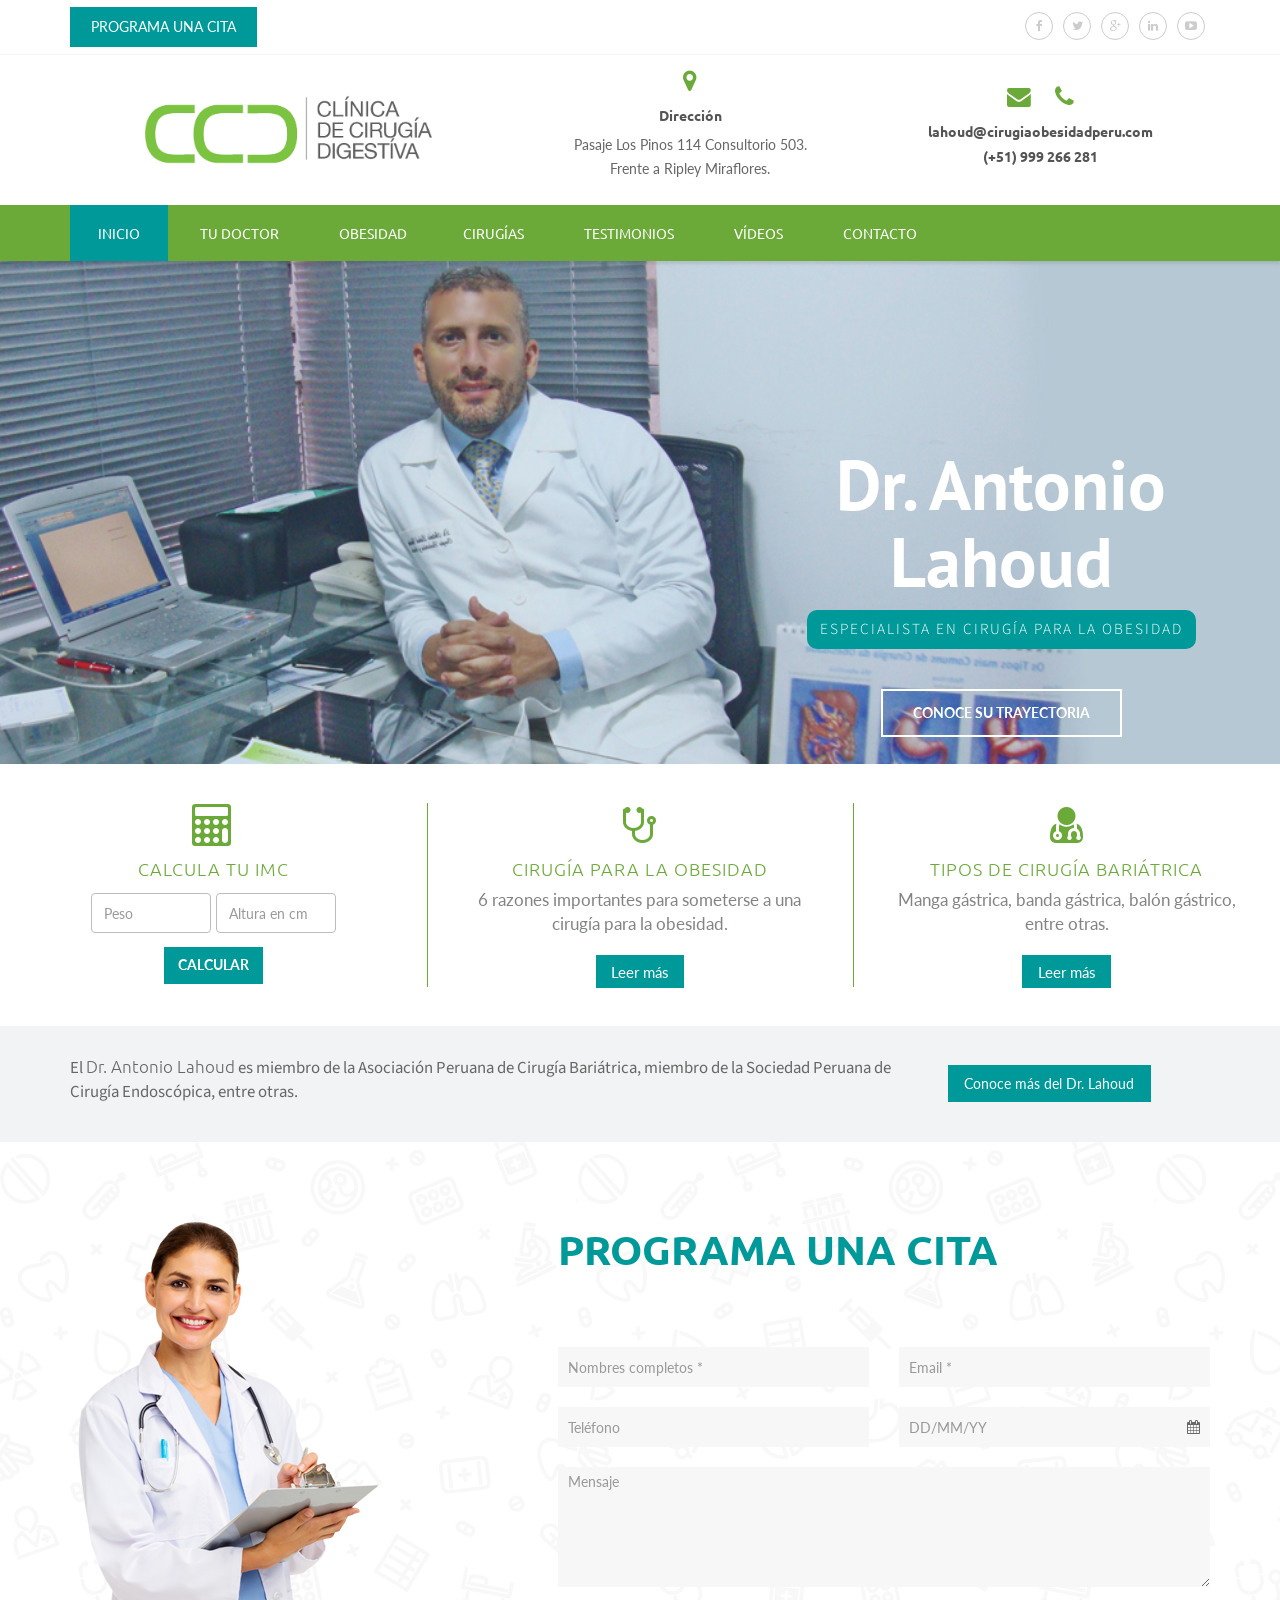
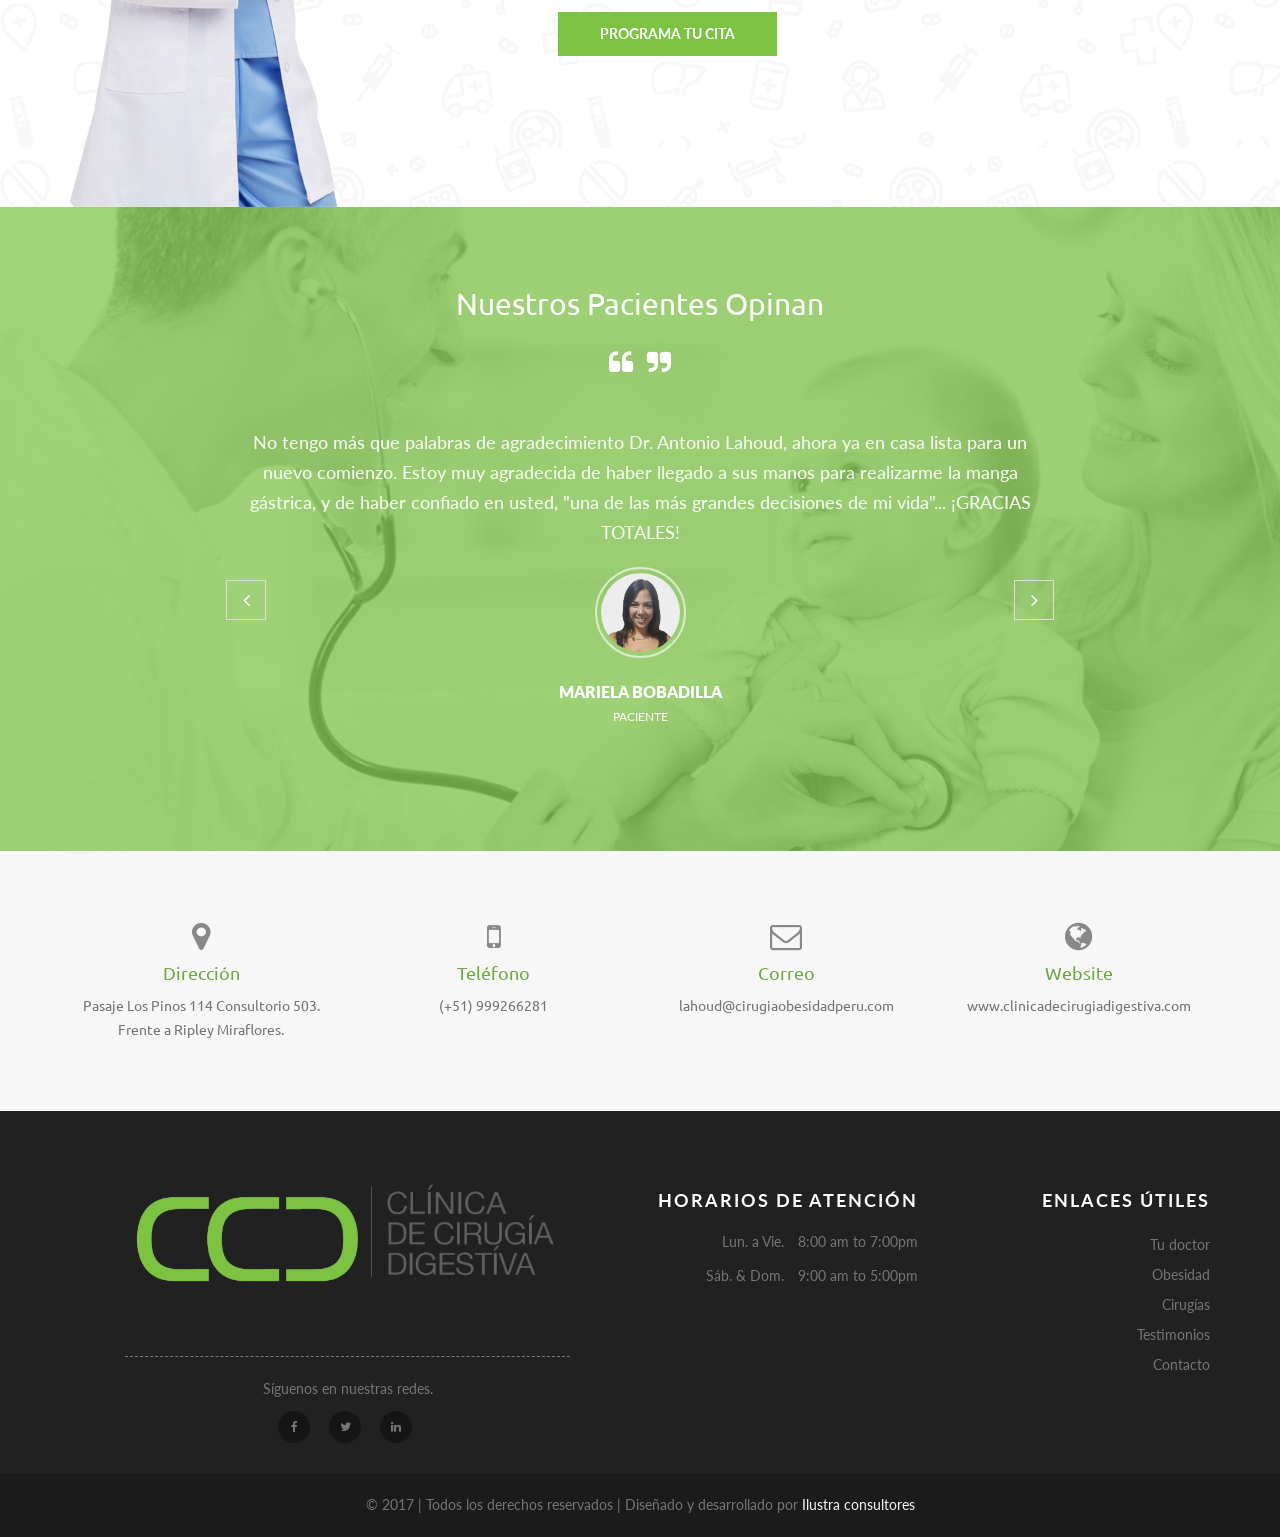
==== commit ad16c95b: "Avance website 50% - links blocked" ====
--- a/index.html
+++ b/index.html
@@ -87,63 +87,10 @@
           <li class="active"><a href="index.html">Inicio</a></li>
           <li><a href="02-about-us-1.html">Tu doctor</a></li>
           <li><a href="obesidad.html">Obesidad </a>
-            <ul class="dropdown">
-              <li><a href="services.html">SERVICES</a></li>
-              <li><a href="services-1.html">SERVICES 2</a></li>
-            </ul>
-          </li>
-          <li><a href="03-department.html">Cirugías </a> </li>
-          <li><a href="05-doctors.html">Testimonios </a>
-            <ul class="dropdown">
-              <li><a href="gallery.html">GALLERY</a></li>
-              <li><a href="gallery-2-col.html">GALLERY 2 col</a></li>
-              <li><a href="gallery-3-col.html">GALLERY 3 col</a></li>
-              <li><a href="gallery-4-col.html">GALLERY 4 col</a></li>
-            </ul>
-          </li>
-          <li><a href="index.html">Blog</a>
-            <!--======= MEGA MENU =========-->
-            <div class="megamenu full-width">
-              <div class="row nav-post">
-                <div class="col-sm-6 boder-da-r">
-                  <ul>
-                    <li><a href="index.html">Home</a></li>
-                    <li><a href="index-1.html">Home Slider</a></li>
-                    <li><a href="index-2.html">Home 2</a></li>
-                    <li><a href="index-header.html">header 1</a></li>
-                    <li><a href="appointment.html">Appointment</a></li>
-                    <li><a href="02-about-us.html">About</a></li>
-                    <li><a href="02-about-us-1.html">About 2</a></li>
-                    <li><a href="services.html">SERVICES</a></li>
-                    <li><a href="services-1.html">SERVICES 2</a></li>
-                    <li><a href="03-department.html">Department</a></li>
-                    <li><a href="04-department-detail.html">Department Detail</a></li>
-                    <li><a href="team.html">TEAM</a></li>
-                    <li><a href="05-doctors.html">Doctors</a></li>
-                    <li><a href="05-doctors-1.html">Doctors 2</a></li>
-                  </ul>
-                </div>
-                <div class="col-sm-6">
-                  <ul>
-                    <li><a href="gallery.html">GALLERY</a></li>
-                    <li><a href="gallery-2-col.html">GALLERY 2 col</a></li>
-                    <li><a href="gallery-3-col.html">GALLERY 3 col</a></li>
-                    <li><a href="gallery-4-col.html">GALLERY 4 col</a></li>
-                    <li><a href="07-timetable.html">Timetable</a></li>
-                    <li><a href="08-blog.html">Blog</a></li>
-                    <li><a href="09-blog-single.html">Blog Single</a></li>
-                    <li><a href="10-shop.html">Shop</a></li>
-                    <li><a href="11-product-detail.html">Product Detail</a></li>
-                    <li><a href="12-contact.html">Contact</a></li>
-                    <li><a href="shortcodes.html">Shortcodes</a></li>
-                    <li><a href="coming-soon.html">Coming Soon</a></li>
-                    <li><a href="404.html">404</a></li>
-                  </ul>
-                </div>
-              </div>
-            </div>
-          </li>
-          <li><a href="12-contact.html">Contacto</a> </li>
+          <li><a href="cirugia.html">Cirugías </a> </li>
+          <li><a href="">Testimonios </a> </li>
+          <li><a href="">Vídeos</a> </li>
+          <li><a href="">Contacto</a> </li>
         </ul>
       </nav>
     </div>
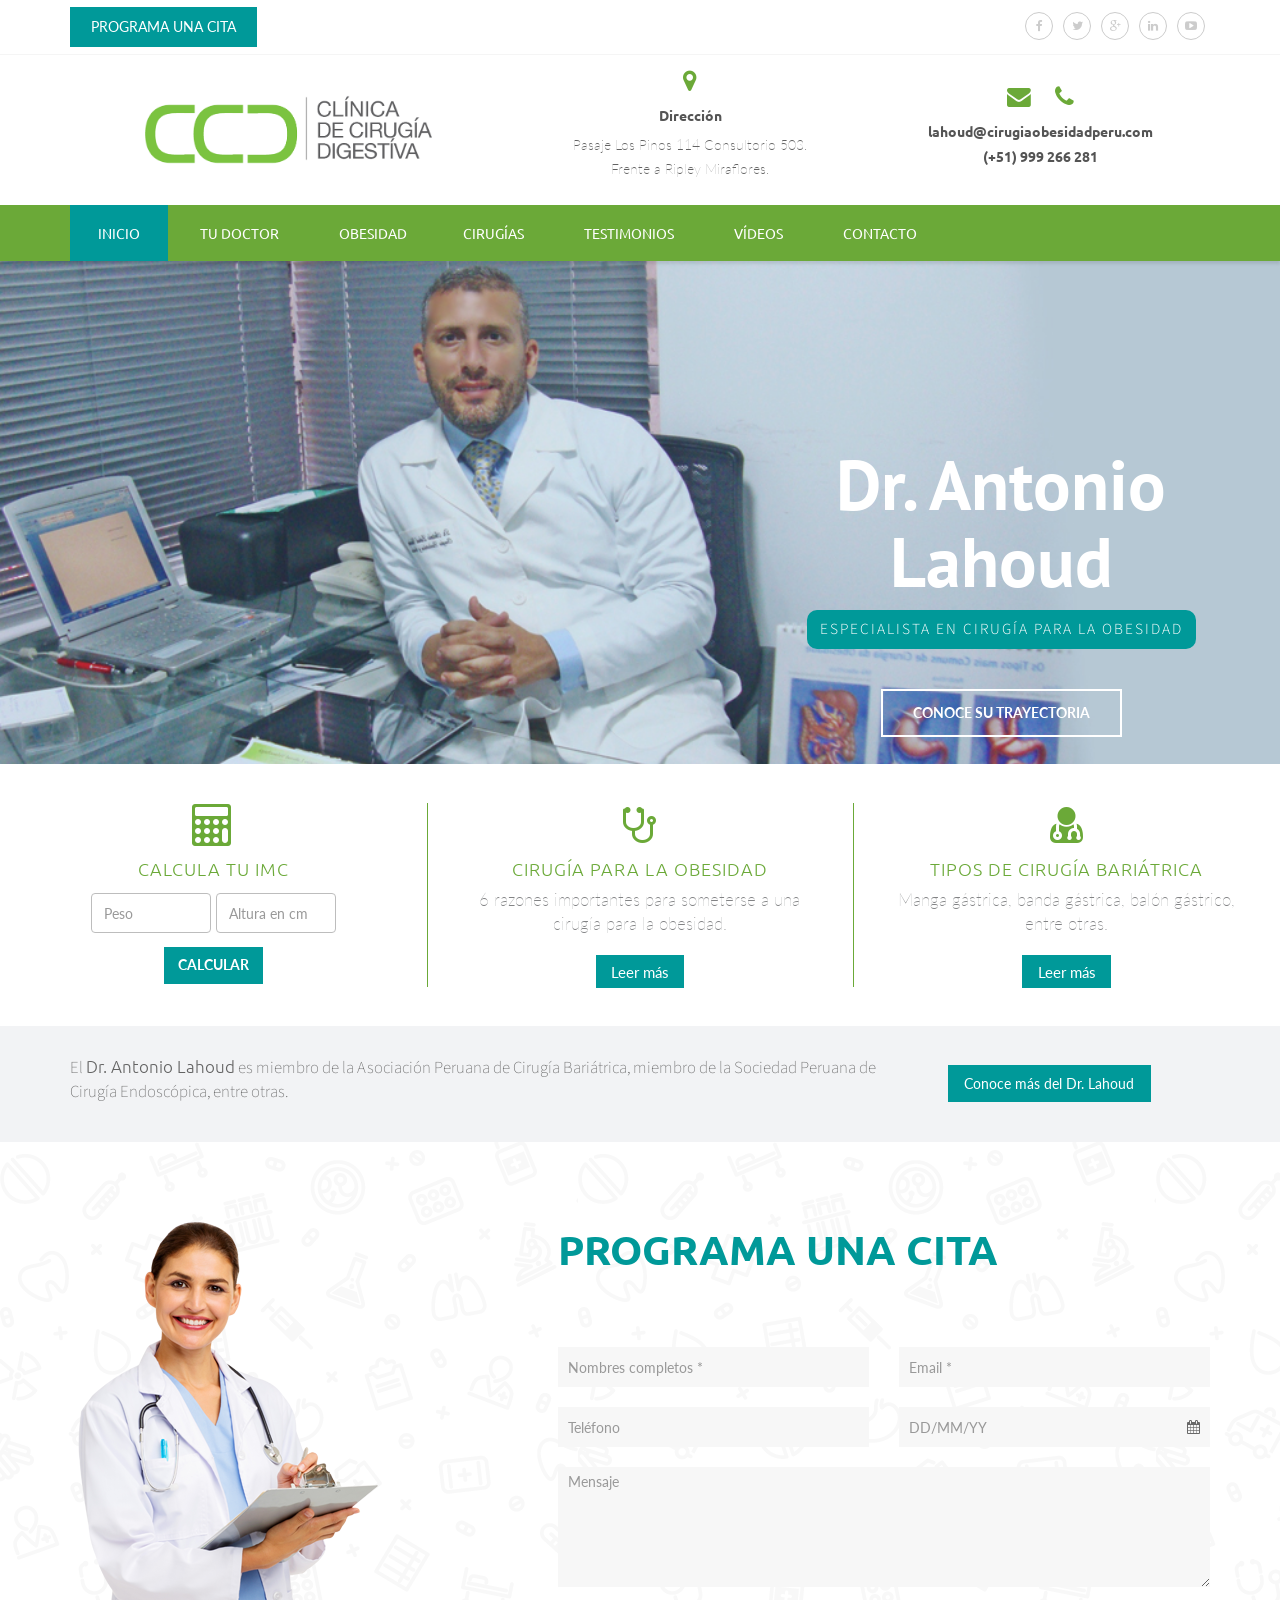
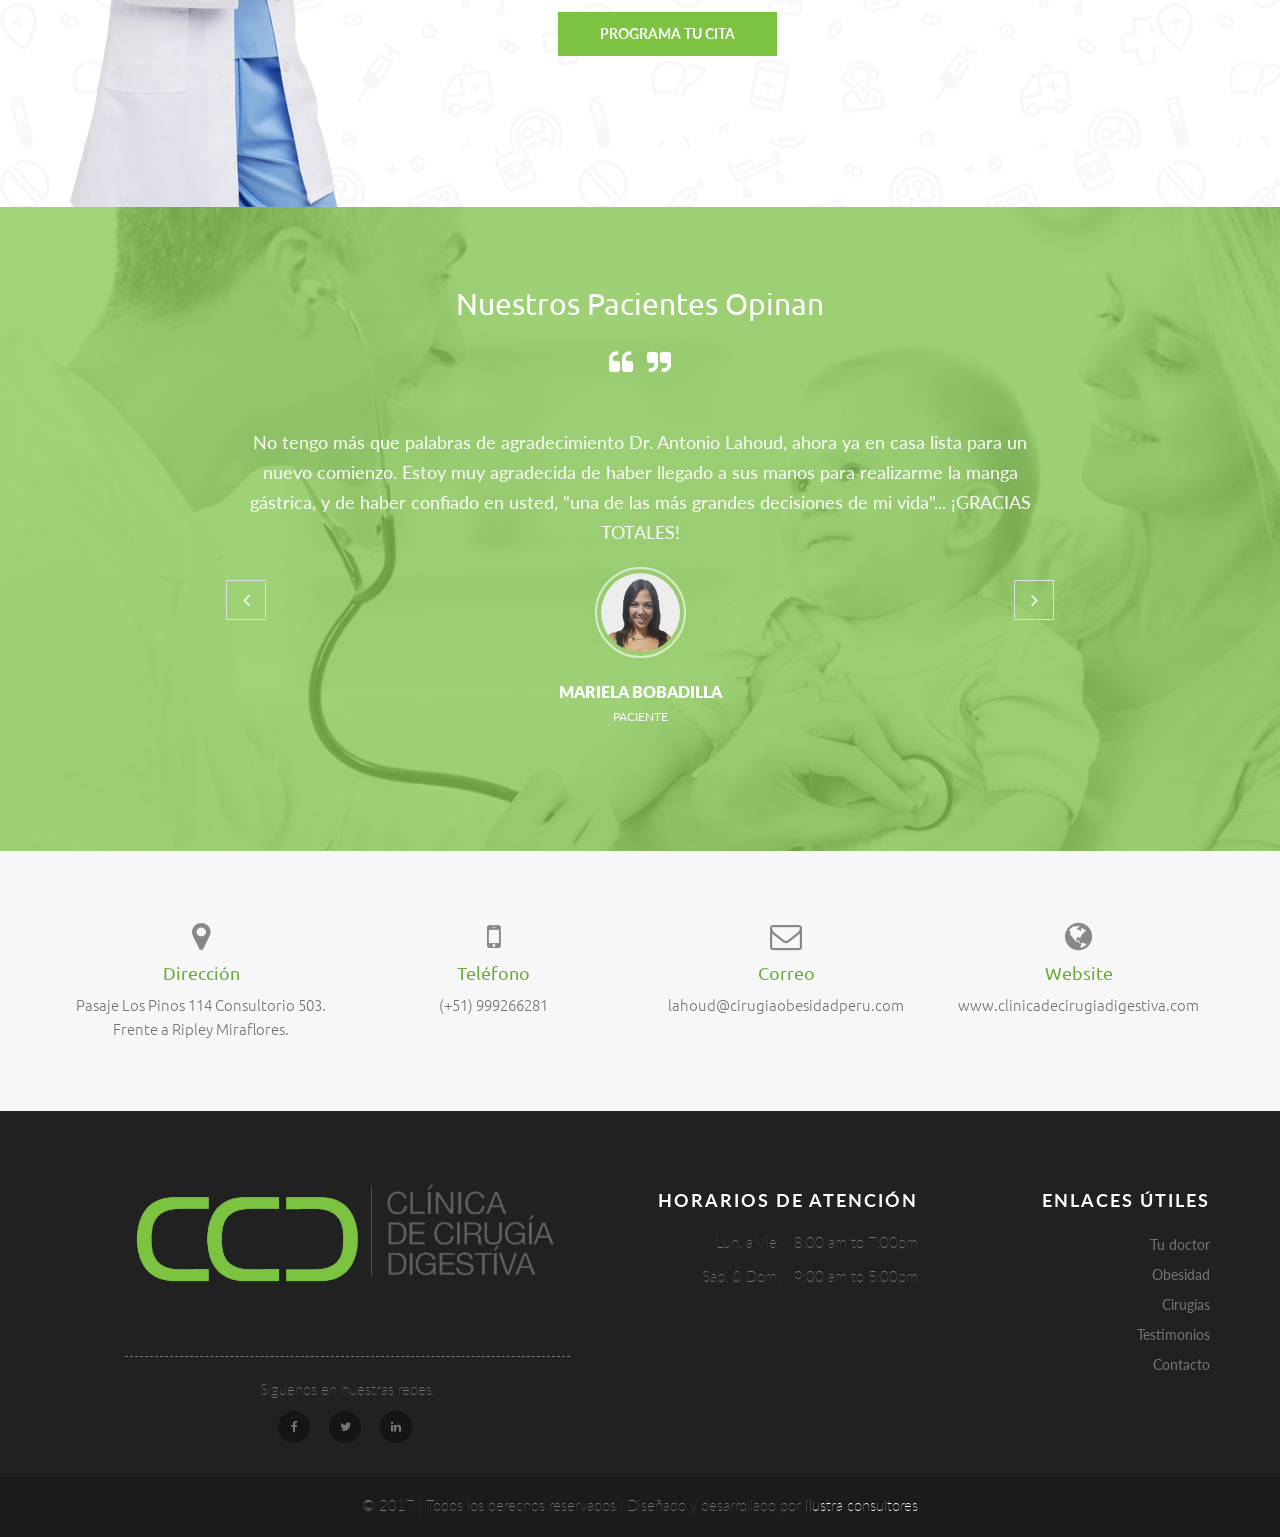
==== commit fd6b2b8c: "Web para revisar" ====
--- a/index.html
+++ b/index.html
@@ -85,12 +85,12 @@
      <nav class="webimenu container">
         <ul id="ownmenu" class="ownmenu">
           <li class="active"><a href="index.html">Inicio</a></li>
-          <li><a href="02-about-us-1.html">Tu doctor</a></li>
+          <li><a href="tudoctor.html">Tu doctor</a></li>
           <li><a href="obesidad.html">Obesidad </a>
           <li><a href="cirugia.html">Cirugías </a> </li>
-          <li><a href="">Testimonios </a> </li>
-          <li><a href="">Vídeos</a> </li>
-          <li><a href="">Contacto</a> </li>
+          <li><a href="testimonios.html">Testimonios </a> </li>
+          <li><a href="videos.html">Vídeos</a> </li>
+          <li><a href="contacto.html">Contacto</a> </li>
         </ul>
       </nav>
     </div>
--- a/css/style.css
+++ b/css/style.css
@@ -80,9 +80,15 @@
 	font-weight: bold;
 }
 p {
-	color: #666666;
-	font-size: 14px;
+	color: #636363;
+	font-family: 'Lato', sans-serif;
+	font-weight: lighter;
+	font-size: 1.1em;
 	line-height: 24px;
+}
+p strong {
+	font-weight: 100;
+	font-family: 'Ubuntu', sans-serif;
 }
 a {
 	-webkit-transition: all 0.4s ease-in-out;
@@ -975,6 +981,18 @@
 	top: 0px;
 	right: 20px;
 }
+#video.offer-services .nav-tabs li a {
+	padding-left: 40px;
+	line-height: 20px;
+	padding-top: 1.2em;
+	padding-bottom: 1.2em;
+}
+#video.offer-services .nav-tabs li a i {
+	float: left;
+	position: absolute;
+	top: 4px;
+	left: 5px;
+}
 .offer-services .nav-tabs li.active a i {
 	display: block;
 }
@@ -1035,6 +1053,7 @@
 }
 .department .tab-content .tittle {
 	margin-top: 50px;
+	margin-bottom: 2em;
 	width: 100%;
 	text-align: center;
 }
@@ -1104,49 +1123,49 @@
 }
 /*====	OVERVIEW BG	====*/
 .department .depart-bg-over {
-	background: url(../images/depart-bg-over.jpg) center center no-repeat;
+	background: url(../images/manga.jpg) center center no-repeat;
 	position: relative;
 	background-size: cover;
 	height: 100%;
 }
 /*====	DENTAL BG	====*/
 .department .dentel-bg {
-	background: url(../images/dental-bg-img.jpg) center center no-repeat;
+	background: url(../images/bypass.jpg) center center no-repeat;
 	position: relative;
 	background-size: cover;
 	height: 100%;
 }
 /*====	CARDIOOGY BG	====*/
 .department .cardio-bg {
-	background: url(../images/cardiology-bg-img.jpg) center center no-repeat;
+	background: url(../images/banda.jpg) center center no-repeat;
 	position: relative;
 	background-size: cover;
 	height: 100%;
 }
 /*====	FOR DISABLE BG	====*/
 .department .for-dis-bg {
-	background: url(../images/for-dis-img.jpg) center center no-repeat;
+	background: url(../images/cirugia.jpg) center center no-repeat;
 	position: relative;
 	background-size: cover;
 	height: 100%;
 }
 /*====	Ophthalmology BG	====*/
 .department .opth-bg {
-	background: url(../images/opht-bg-img.jpg) center center no-repeat;
+	background: url(../images/colon.png) center center no-repeat;
 	position: relative;
 	background-size: cover;
 	height: 100%;
 }
 /*====	EMERGENCY BG	====*/
 .department .emer-bg {
-	background: url(../images/emer-bg-img.jpg) center center no-repeat;
+	background: url(../images/apendicitis.png) center center no-repeat;
 	position: relative;
 	background-size: cover;
 	height: 100%;
 }
 /*====	X-RAY BG	====*/
 .department .x-ray-bg {
-	background: url(../images/x-ray-img.jpg) center center no-repeat;
+	background: url(../images/hemorroides.jpg) center center no-repeat;
 	position: relative;
 	background-size: cover;
 	height: 100%;
--- a/css/version.css
+++ b/css/version.css
@@ -128,3 +128,7 @@
   font-family: 'Lato', sans-serif;
   font-size: 1.14em;
 }
+#mapita {
+   width: 100%;
+   height: 440px;
+}
